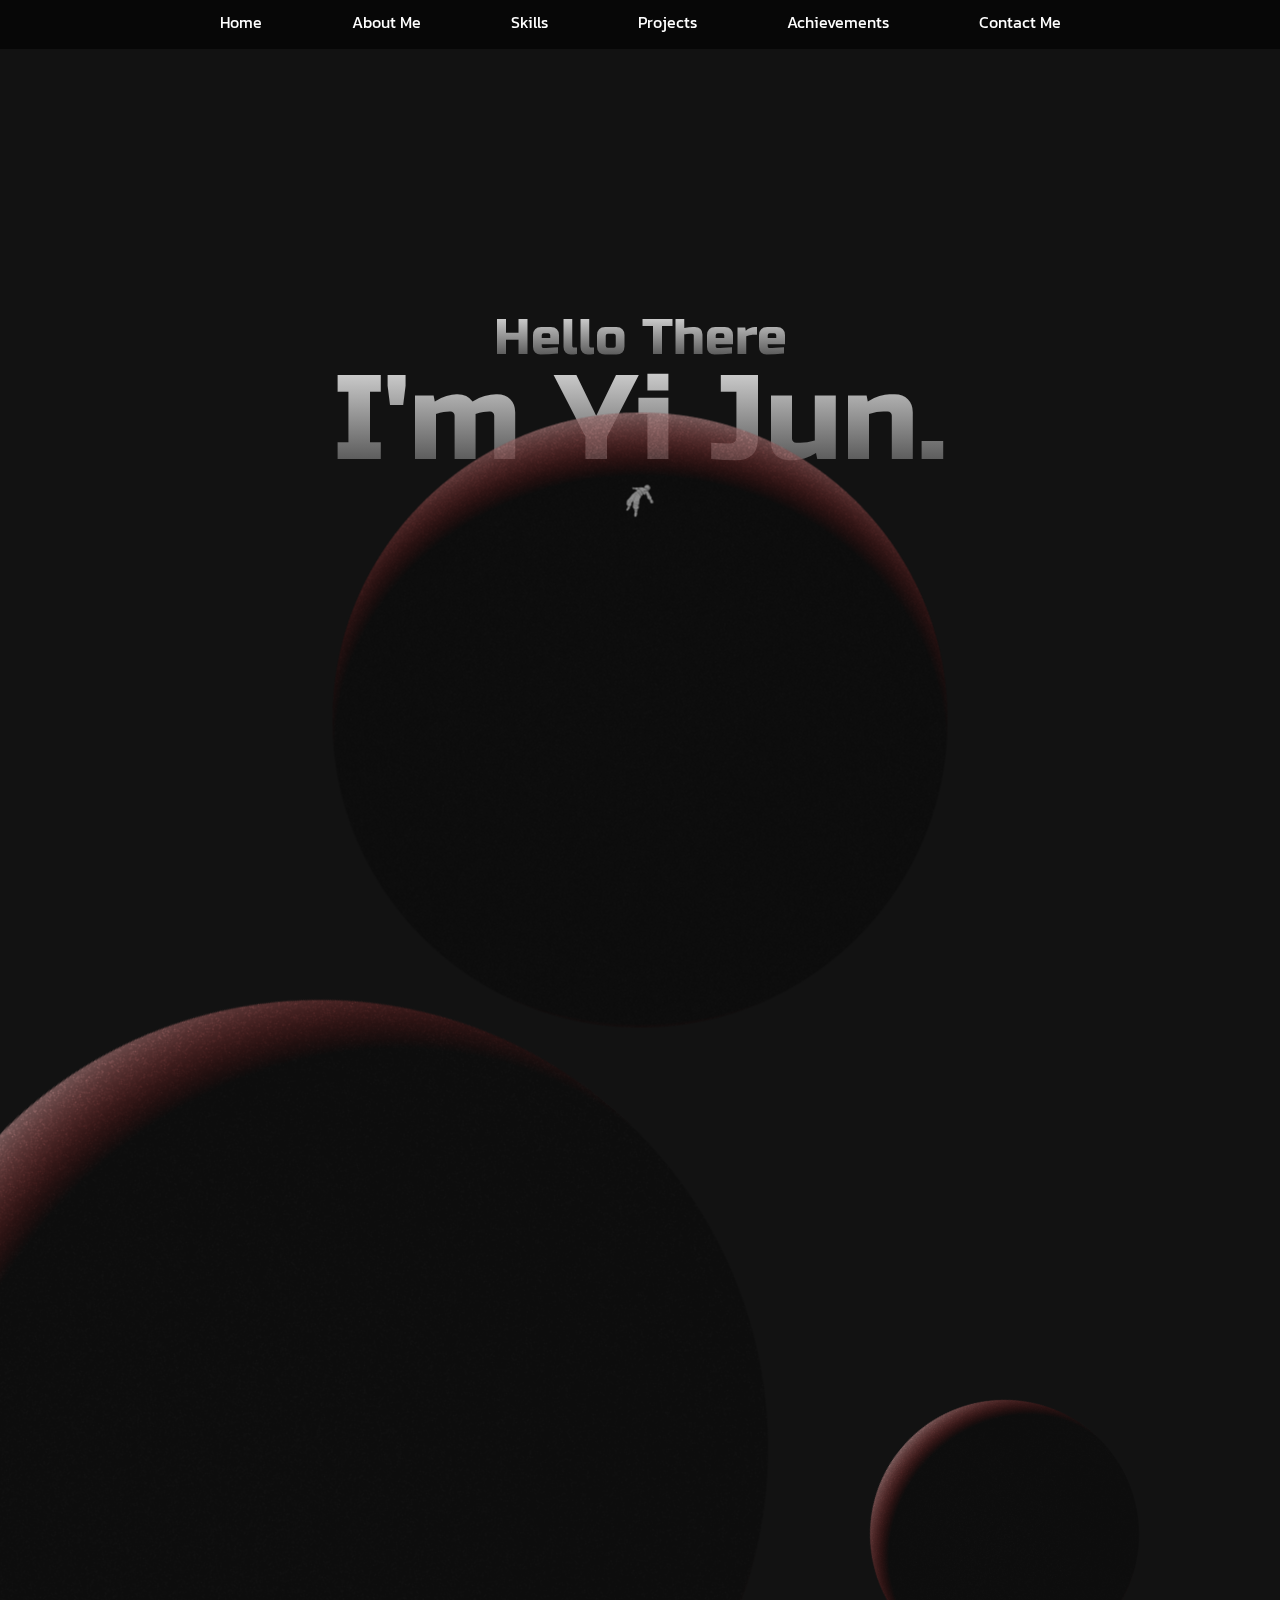
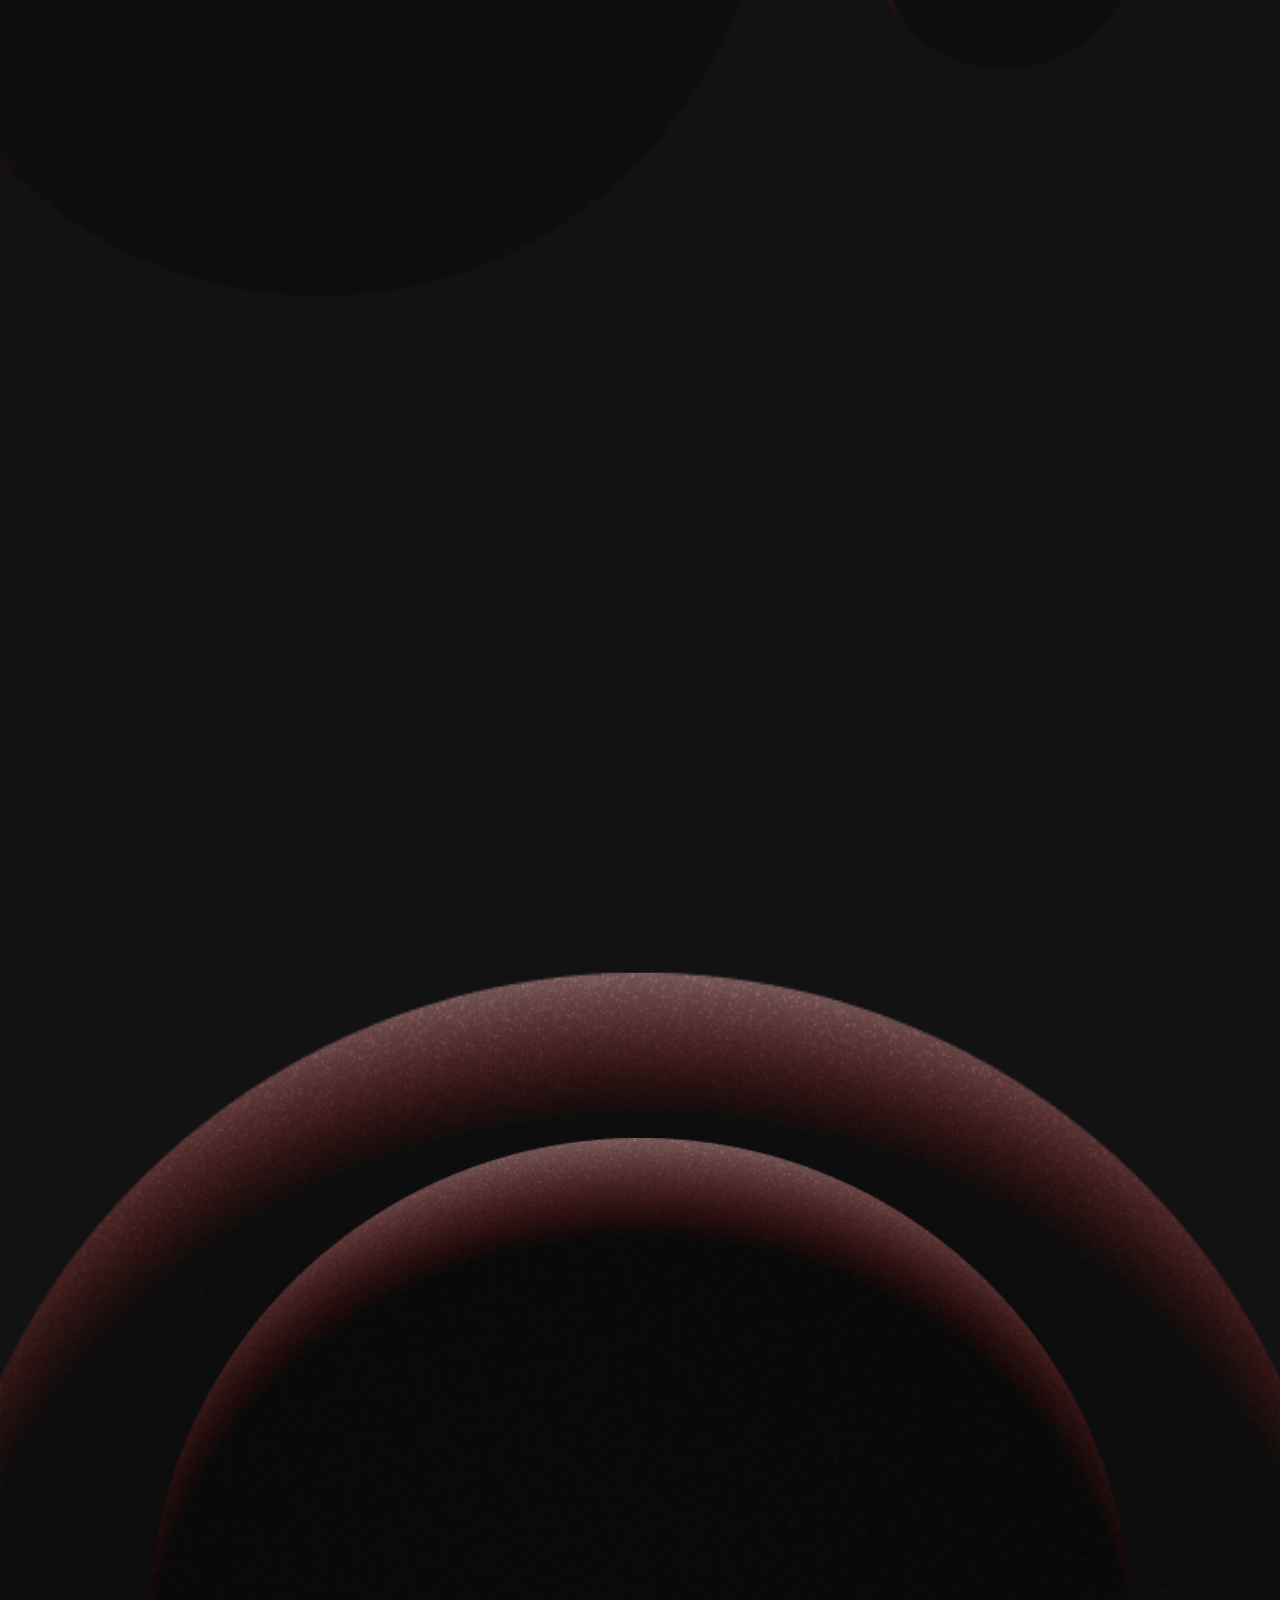
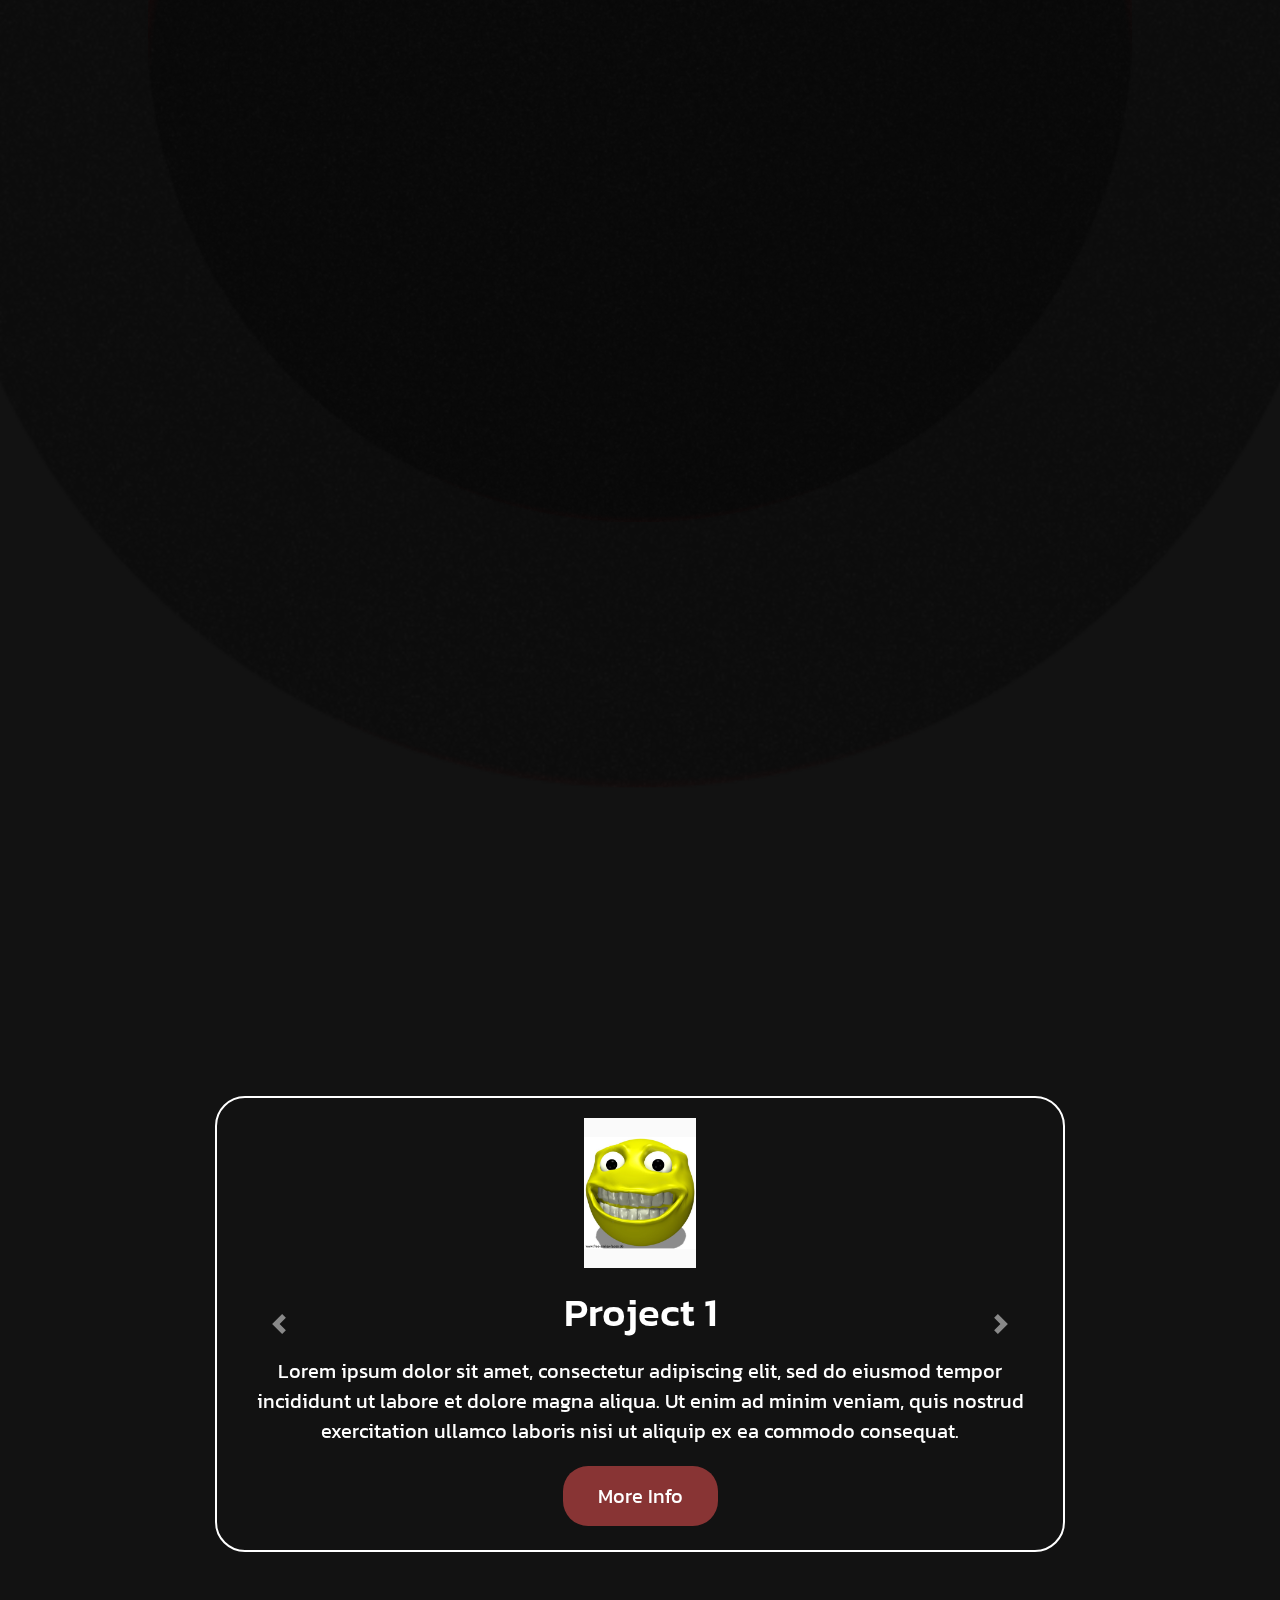
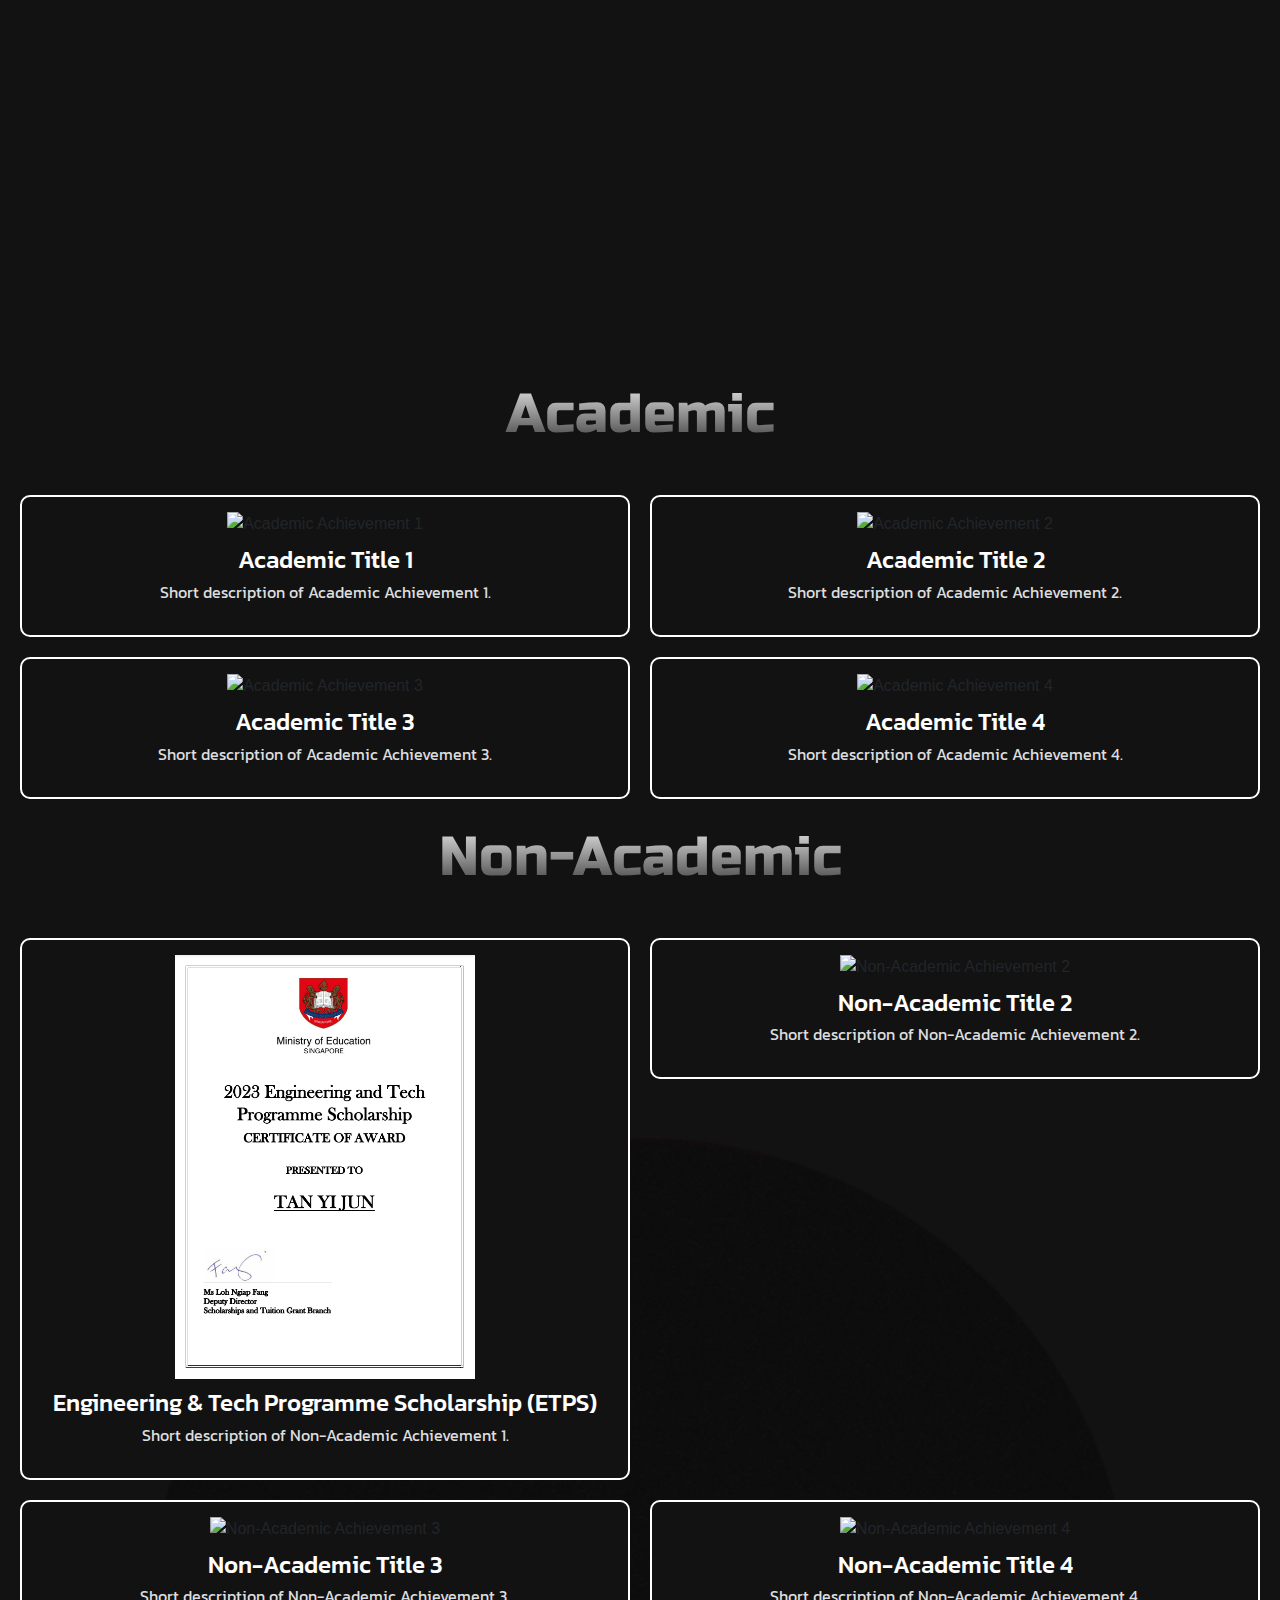
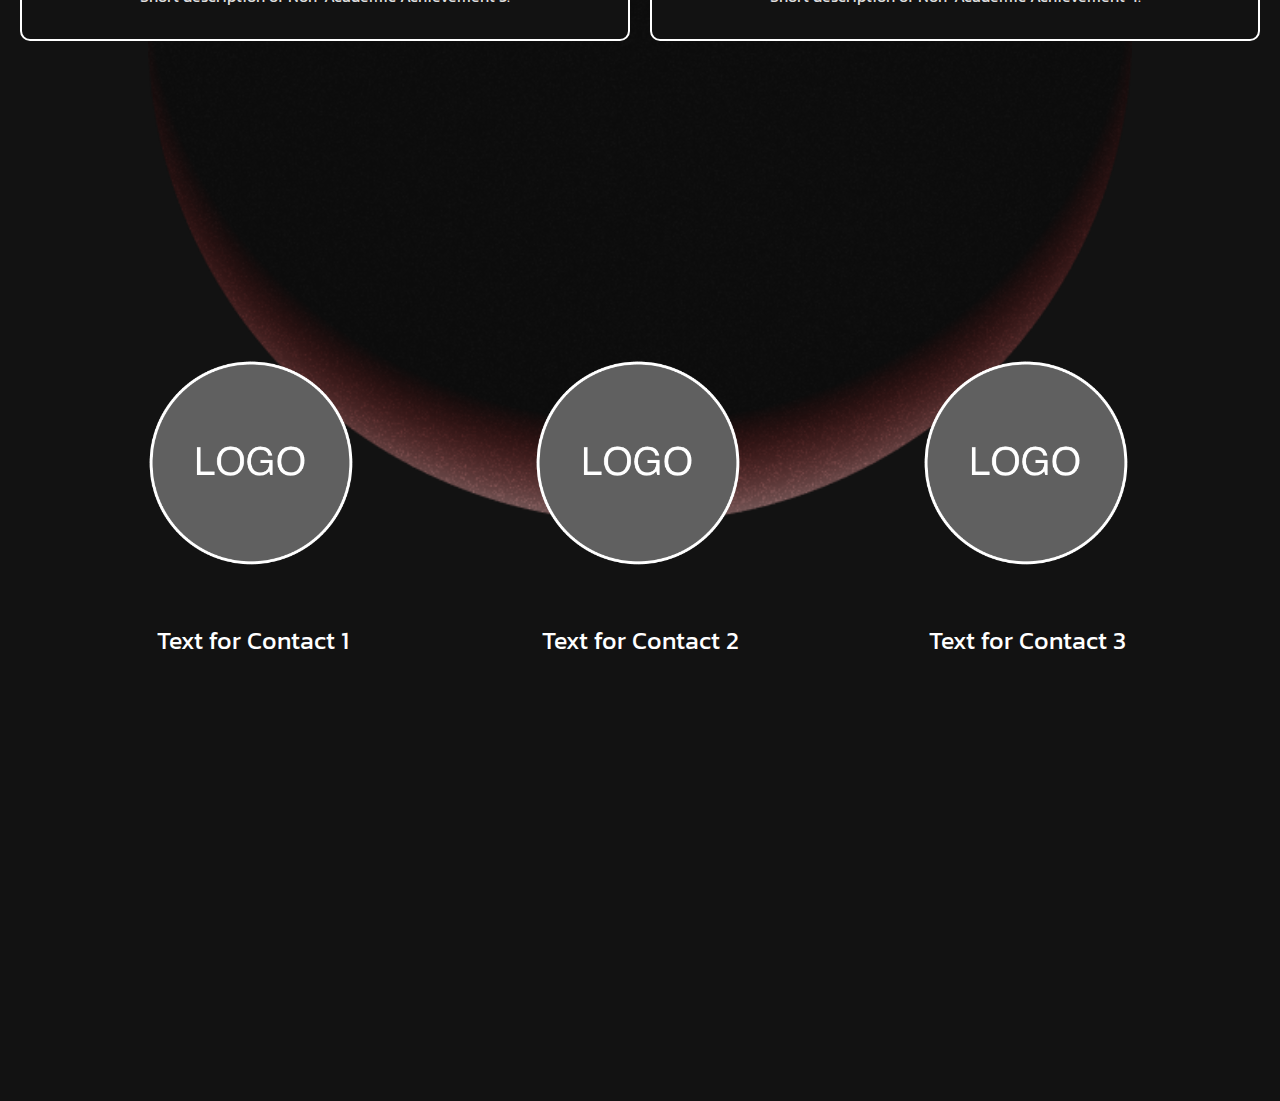
==== index.html @ e7415a91 "updated info" ====
<!DOCTYPE html>
<html lang="en">

<head>
    <meta charset="UTF-8">
    <meta http-equiv="X-UA-Compatible" content="IE=edge">
    <meta name="viewport" content="width=device-width, initial-scale=1.0">
    <title>Yi Jun's Website</title>
    <link rel="preconnect" href="https://fonts.googleapis.com">
    <link rel="preconnect" href="https://fonts.gstatic.com" crossorigin>
    <link href="https://fonts.googleapis.com/css2?family=Kanit:wght@300&family=Russo+One&display=swap" rel="stylesheet">
    <link rel="stylesheet" type="text/css" href="styles.css">
    <link rel="stylesheet" href="https://maxcdn.bootstrapcdn.com/bootstrap/4.5.2/css/bootstrap.min.css">
</head>

<body>
    <!-- Navigation Menu -->
    <nav id="navbar">
        <ul>
            <li><a href="#intro">Home</a></li>
            <li><a href="#about-me">About Me</a></li>
            <li><a href="#skills">Skills</a></li>
            <li><a href="#projects">Projects</a></li>
            <li><a href="#achievements">Achievements</a></li>
            <li><a href="#contact-me">Contact Me</a></li>
        </ul>
    </nav>

    <!-- Intro Section -->
    <section class="intro-section" id="intro">
        <h2 id="hello-there" class="scramble" data-text="Hello There">Hello There</h2>
        <h2 id="im-yi-jun" class="scramble" data-text="I'm Yi Jun.">I'm Yi Jun.</h2>
        <div id="main-image">
            <img src="assets/planet-red.png" alt="Planet Image">
        </div>
        <div id="astronaut-main">
            <img src="assets/astronaut-illustration.png">
        </div>
    </section>

    <div class="spacer"></div>

    <!-- About Me Section -->
    <section id="about-me">
        <h1 class="section-heading">About Me</h1>
        <p class="section-body">
            My journey into the fascinating world of STEM was carved from a path of diverse learning experiences.<br><br>
            
            It all intensified during my two-week internship at the Science Centre in 2022. Engaging in research on piezoelectric materials, I was immersed in a rich blend of learning, sparking a deeper interest in Physics.<br><br>
            
            Serving as the Observatory Director for the Astronomy Club in 2021 to 2022 was a springboard that pushed me to explore further, leading me into the mesmerizing universe of Astronomy.<br><br>
            
            In 2023, the MOE Engineering and Tech Programme Scholarship (ETPS) marked a significant milestone. It was a catalyst, steering me further into my journey of discovery in programming and engineering.
            </p> 
        <div id="planet1">
            <img src="assets/planet-red.png">
        </div>
        <div id="planet2">
            <img src="assets/planet-red.png">
        </div>
        <h2 class="section-heading educational-1">Educational Background</h2>
        <p class="section-body educational-2">River Valley High School (2023-2024) - GCE A Levels <br>
            Anglo-Chinese School (Independent) (2021-2022) - GCE O Levels <br>
            Jurong Secondary School (2019-2020) <br>
            Nanyang Primary School (2013-2018) - PSLE <br>
            </p> 
        <h2 class="section-heading educational-3">Subjects (GCE A Levels)</h2>
        <p class="section-body educational-4">
            H3 Physics <br>
            H2 Physics <br>
            H2 Computing <br>
            H2 Mathematics <br>
            H1 Economics <br>
            H1 General Paper <br>
            H1 Project Work <br>
            H1 Chinese <br>
            </p> 
    </section>

    <!-- Skills Section -->
    <section id="skills">
        <h1 class="section-heading">Skills</h1>

        <div id="planet3">
            <img src="assets/planet-red.png">
        </div>
        <div id="planet4">
            <img src="assets/planet-red.png">
        </div>

        <div class="skills-grid">
            <div class="skill-item python">
                <div class="img-container">
                    <img src="icons/pythonlogo.png">
                </div>
                <p class="skill-text">Python</p>
            </div>
            <div class="skill-item c++">
                <div class="img-container">
                    <img src="icons/cpplogo.png">
                </div>
                <p class="skill-text">C++</p>
            </div>
            <div class="skill-item blender">
                <div class="img-container">
                    <img src="icons/blenderlogo.png">
                </div>
                <p class="skill-text">Blender (Modelling and 3D Animation)</p>
            </div>
            <div class="skill-item html">
                <div class="img-container">
                    <img src="icons/htmllogo.png">
                </div>
                <p class="skill-text">HTML</p>
            </div>
            <div class="skill-item css">
                <div class="img-container">
                    <img src="icons/csslogo.png">
                </div>
                <p class="skill-text">CSS</p>
            </div>
            <div class="skill-item javascript">
                <div class="img-container">
                    <img src="icons/javascriptlogo.png">
                </div>
                <p class="skill-text">Javascript</p>
            </div>
        </div>
    </section>

    <!-- Projects Section -->
    <section id="projects">
        <h1 class="section-heading main-heading">Projects</h1>

        <div id="projectCarousel" class="carousel slide" data-ride="carousel">
            <div class="carousel-inner">
                <!-- Carousel Item 1 -->
                <div class="carousel-item active">
                    <img src="assets/smiley.jpg" alt="Project 1" class="d-block custom-img mx-auto">
                    <h2 class="custom-subheading">Project 1</h2>
                    <p class="custom-subtext">Lorem ipsum dolor sit amet, consectetur adipiscing elit, sed do eiusmod tempor incididunt ut labore et dolore magna aliqua. Ut enim ad minim veniam, quis nostrud exercitation ullamco laboris nisi ut aliquip ex ea commodo consequat.</p>
                    <!-- Adding a button for Project 1 -->
                    <a href="project1.html" class="btn btn-custom" role="button">More Info</a>
                </div>

                <!-- Carousel Item 2 -->
                <div class="carousel-item">
                    <img src="assets/smiley.jpg" alt="Project 2" class="d-block custom-img mx-auto">
                    <h2 class="custom-subheading">Project 2</h2>
                    <p class="custom-subtext">Lorem ipsum dolor sit amet, consectetur adipiscing elit, sed do eiusmod tempor incididunt ut labore et dolore magna aliqua. Ut enim ad minim veniam, quis nostrud exercitation ullamco laboris nisi ut aliquip ex ea commodo consequat.</p>
                    <!-- Adding a button for Project 2 -->
                    <a href="project2.html" class="btn btn-custom" role="button">More Info</a>
                </div>
            </div>

            <a class="carousel-control-prev" href="#projectCarousel" role="button" data-slide="prev">
                <span class="carousel-control-prev-icon" aria-hidden="true"></span>
                <span class="sr-only">Previous</span>
            </a>
            <a class="carousel-control-next" href="#projectCarousel" role="button" data-slide="next">
                <span class="carousel-control-next-icon" aria-hidden="true"></span>
                <span class="sr-only">Next</span>
            </a>
        </div>
    </section>


    <!-- Achievements Section -->
<section id="achievements">
    <h1 class="section-heading">Achievements</h1>

    <!-- Academic Achievements -->
    <h2 class="section-subheading">Academic</h2>
    <div class="achievements-grid">
        <!-- Academic Achievement 1 -->
        <div class="achievement-item">
            <img src="path_to_image_1" alt="Academic Achievement 1" class="achievement-img">
            <h3 class="achievement-title">Academic Title 1</h3>
            <p class="achievement-description">Short description of Academic Achievement 1.</p>
        </div>
        <!-- Academic Achievement 2 -->
        <div class="achievement-item">
            <img src="path_to_image_2" alt="Academic Achievement 2" class="achievement-img">
            <h3 class="achievement-title">Academic Title 2</h3>
            <p class="achievement-description">Short description of Academic Achievement 2.</p>
        </div>
        <!-- Academic Achievement 3 -->
        <div class="achievement-item">
            <img src="path_to_image_3" alt="Academic Achievement 3" class="achievement-img">
            <h3 class="achievement-title">Academic Title 3</h3>
            <p class="achievement-description">Short description of Academic Achievement 3.</p>
        </div>
        <!-- Academic Achievement 4 -->
        <div class="achievement-item">
            <img src="path_to_image_4" alt="Academic Achievement 4" class="achievement-img">
            <h3 class="achievement-title">Academic Title 4</h3>
            <p class="achievement-description">Short description of Academic Achievement 4.</p>
        </div>
    </div>

    <!-- Non-Academic Achievements -->
    <h2 class="section-subheading">Non-Academic</h2>
    <div class="achievements-grid">
        <!-- Non-Academic Achievement 1 -->
        <div class="achievement-item">
            <img src="assets/ETPS.png" alt="Non-Academic Achievement 1" class="achievement-img">
            <h3 class="achievement-title">Engineering & Tech Programme Scholarship (ETPS)</h3>
            <p class="achievement-description">Short description of Non-Academic Achievement 1.</p>
        </div>
        <!-- Non-Academic Achievement 2 -->
        <div class="achievement-item">
            <img src="path_to_image_6" alt="Non-Academic Achievement 2" class="achievement-img">
            <h3 class="achievement-title">Non-Academic Title 2</h3>
            <p class="achievement-description">Short description of Non-Academic Achievement 2.</p>
        </div>
        <!-- Non-Academic Achievement 3 -->
        <div class="achievement-item">
            <img src="path_to_image_7" alt="Non-Academic Achievement 3" class="achievement-img">
            <h3 class="achievement-title">Non-Academic Title 3</h3>
            <p class="achievement-description">Short description of Non-Academic Achievement 3.</p>
        </div>
        <!-- Non-Academic Achievement 4 -->
        <div class="achievement-item">
            <img src="path_to_image_8" alt="Non-Academic Achievement 4" class="achievement-img">
            <h3 class="achievement-title">Non-Academic Title 4</h3>
            <p class="achievement-description">Short description of Non-Academic Achievement 4.</p>
        </div>
    </div>
</section>

    <!-- Contact Me Section -->
    <section id="contact-me">
        <h1 class="section-heading">Contact Me</h1>
        <div class="contact-grid">
            <!-- Contact Item 1 -->
            <div class="contact-item">
                <img src="assets\logoplaceholder.png" alt="Contact Logo 1" class="contact-logo">
                <p class="contact-text">Text for Contact 1</p>
            </div>
            <!-- Contact Item 2 -->
            <div class="contact-item">
                <img src="assets\logoplaceholder.png" alt="Contact Logo 2" class="contact-logo">
                <p class="contact-text">Text for Contact 2</p>
            </div>
            <!-- Contact Item 3 -->
            <div class="contact-item">
                <img src="assets\logoplaceholder.png" alt="Contact Logo 3" class="contact-logo">
                <p class="contact-text">Text for Contact 3</p>
            </div>
        </div>
        <div id="planet5">
            <img src="assets/planet-red.png">
        </div>
        <div class="bottom-spacer"></div>
    </section>
    
    <script src="https://code.jquery.com/jquery-3.5.1.slim.min.js"></script>
    <script src="https://cdn.jsdelivr.net/npm/@popperjs/core@2.0.7/dist/umd/popper.min.js"></script>
    <script src="https://maxcdn.bootstrapcdn.com/bootstrap/4.5.2/js/bootstrap.min.js"></script>
    <script src="script.js"></script>
</body>

</html>
---- styles.css ----
html {
    scroll-behavior: smooth;
}

.visible {
    opacity: 1 !important;
    transition: opacity 0.8s ease-in-out;
}

img, div, section {
    max-width: 100%;
    box-sizing: border-box;
}

.dud {
    color: transparent;
}

#hello-there,
#im-yi-jun,
.section-heading,
.section-body,
.skill-item,
.skill-text {
    opacity: 0;
    transition: opacity 0.8s ease-in-out;
}

body, html {
    height: 100%;
    margin: 0;
    background-color: #121212;
    font-family: 'Russo One', sans-serif;
}

.intro-section {
    position: relative;
    height: 100vh;
    display: flex;
    flex-direction: column;
    justify-content: center;
    align-items: center;
}

body .intro-section {
    background-color: #121212;
}

#navbar {
    font-family: 'Kanit', sans-serif;
    position: fixed;
    top: 0;
    left: 0;
    width: 100%;
    background-color: rgba(0, 0, 0, 0.6);
    z-index: 1000;
    padding: 10px 0;
}

#navbar ul {
    list-style-type: none;
    padding: 0;
    margin: 0;
    display: flex;
    justify-content: center;
    position: relative;
}

#navbar li {
    margin: 0 45px;
    position: relative;
}

#navbar a {
    color: #FFF;
    text-decoration: none;
    transition: color 0.3s ease;
    padding-bottom: 5px;
    display: inline-block;
}

#navbar a::after {
    content: '';
    position: absolute;
    bottom: 0;
    left: 0;
    width: 100%;
    height: 2px;
    background-color: #E11414;
    transform: scaleX(0);
    transform-origin: center;
    transition: transform 0.2s ease;
}

#navbar a:hover {
    color: #E11414;
}

#navbar a:hover::after {
    transform: scaleX(1.3);
}

#main-image {
    position: absolute;
    top: 820px;
    left: 50%;
    transform: translate(-50%, -50%);
    z-index: 1;
}

#astronaut-main {
    position: absolute;
    top: 600px;
    left: 50%;
    transform: translate(-50%, -50%);
    z-index: 1;
}

img {
    max-width: 100%;
    height: auto;
}

#hello-there {
    margin: 0px auto 0;
    text-align: center;
    font-family: Russo One;
    font-size: 50px;
    background: linear-gradient(0deg, #333 0%, #EBEBEB 100%);
    background-clip: text;
    -webkit-background-clip: text;
    -webkit-text-fill-color: transparent;
    z-index: 1;
}

#im-yi-jun {
    margin: -20px auto 0;
    text-align: center;
    font-family: Russo One;
    font-size: 120px;
    background: linear-gradient(0deg, #333 0%, #EBEBEB 100%);
    background-clip: text;
    -webkit-background-clip: text;
    -webkit-text-fill-color: transparent;
    z-index: 1;
}

.section-heading {
    margin: 20px 0;
    background: linear-gradient(180deg, #292929 0%, #EBEBEB 100%);
    background-clip: text;
    -webkit-background-clip: text;
    -webkit-text-fill-color: transparent;
}

.section-body {
    margin: 20px 0;
    color: white;
    max-width: 800px;
    text-align: center;
}

.spacer {
    height: 380px;
    width: 100%;
    display: block;
}

section {
    min-height: 100vh;
    padding-top: 100px;
    margin-top: -100px;
}



/* About Me */
#about-me .section-heading {
    width: 755px;
    height: 176px;
    flex-shrink: 0;
    margin: 0px auto 0;
    text-align: center;
    font-family: Russo One;
    font-size: 70px;
    background: linear-gradient(180deg, #292929 0%, #292929 0%, #EBEBEB 0.01%, #000 100%, rgba(20, 20, 20, 0.00) 100%, #141414 100%, #333 100%);
    background-clip: text;
    -webkit-background-clip: text;
    -webkit-text-fill-color: transparent;
    z-index: 2;
}

#about-me .section-body {
    width: 855px;
    height: 976px;
    flex-shrink: 0;
    margin: -80px auto 0;
    text-align: center;
    font-family: Kanit;
    font-size: 23px;
    background: linear-gradient(180deg, #b8b8b8 0%, #b8b8b8 0%, #EBEBEB 0.01%, #999999 100%, rgba(20, 20, 20, 0.00) 100%, #aaaaaa 100%, #cccccc 100%);
    background-clip: text;
    -webkit-background-clip: text;
    -webkit-text-fill-color: transparent;
    z-index: 2;
}

#about-me .educational-1 {
    width: 755px;
    height: 176px;
    flex-shrink: 0;
    margin: -250px auto 0;
    text-align: center;
    font-family: Russo One;
    font-size: 40px;
    background: linear-gradient(180deg, #292929 0%, #292929 0%, #EBEBEB 0.01%, #000 100%, rgba(20, 20, 20, 0.00) 100%, #141414 100%, #333 100%);
    background-clip: text;
    -webkit-background-clip: text;
    -webkit-text-fill-color: transparent;
    z-index: 2;
}

#about-me .educational-2 {
    width: 855px;
    height: 450px;
    flex-shrink: 0;
    margin: -90px auto 0;
    text-align: center;
    font-family: Kanit;
    font-size: 25px;
    background: linear-gradient(180deg, #b8b8b8 0%, #b8b8b8 0%, #EBEBEB 0.01%, #999999 100%, rgba(20, 20, 20, 0.00) 100%, #aaaaaa 100%, #cccccc 100%);
    background-clip: text;
    -webkit-background-clip: text;
    -webkit-text-fill-color: transparent;
    z-index: 2;
}

#about-me .educational-3 {
    width: 755px;
    height: 176px;
    flex-shrink: 0;
    margin: -250px auto 0;
    text-align: center;
    font-family: Russo One;
    font-size: 40px;
    background: linear-gradient(180deg, #292929 0%, #292929 0%, #EBEBEB 0.01%, #000 100%, rgba(20, 20, 20, 0.00) 100%, #141414 100%, #333 100%);
    background-clip: text;
    -webkit-background-clip: text;
    -webkit-text-fill-color: transparent;
    z-index: 2;
}

#about-me .educational-4 {
    width: 855px;
    height: 450px;
    flex-shrink: 0;
    margin: -90px auto 0;
    text-align: center;
    font-family: Kanit;
    font-size: 28px;
    background: linear-gradient(180deg, #b8b8b8 0%, #b8b8b8 0%, #EBEBEB 0.01%, #999999 100%, rgba(20, 20, 20, 0.00) 100%, #aaaaaa 100%, #cccccc 100%);
    background-clip: text;
    -webkit-background-clip: text;
    -webkit-text-fill-color: transparent;
    z-index: 2;
}


#planet1 {
    position: absolute;
    top: 1000px;
    left: -10%;
    width: 100%;
    height: 100%;
    z-index: -1;
}

#planet1 img {
    width: 70%;
    height: auto;
    transform: rotate(-50deg);
}

#planet2 {
    position: absolute;
    top: 1400px;
    left: 68%;
    width: 30%;
    height: 30%;
    z-index: -1;
}

#planet2 img {
    width: 70%;
    height: auto;
    transform: rotate(-50deg);
}

/* Skills */
#skills .section-heading {
    width: 755px;
    height: 176px;
    flex-shrink: 0;
    margin: 0px auto 0;
    text-align: center;
    font-family: Russo One;
    font-size: 70px;
    background: linear-gradient(180deg, #292929 0%, #292929 0%, #EBEBEB 0.01%, #000 100%, rgba(20, 20, 20, 0.00) 100%, #141414 100%, #333 100%);
    background-clip: text;
    -webkit-background-clip: text;
    -webkit-text-fill-color: transparent;
    z-index: 2;
}

#skills .section-body {
    width: 755px;
    height: 176px;
    flex-shrink: 0;
    margin: 20px auto 0;
    text-align: center;
    font-family: Kanit;
    font-size: 23px;
    background: linear-gradient(180deg, #b8b8b8 0%, #b8b8b8 0%, #EBEBEB 0.01%, #999999 100%, rgba(20, 20, 20, 0.00) 100%, #aaaaaa 100%, #cccccc 100%);
    background-clip: text;
    -webkit-background-clip: text;
    -webkit-text-fill-color: transparent;
    z-index: 2;
}

.skills-grid {
    display: flex;
    flex-wrap: wrap;
    justify-content: center;
    gap: 50px; 
    max-width: 1200px;
    margin: 0 auto;
    padding: 120px 0;
    row-gap: 120px;
}

.skill-item {
    flex-basis: calc(50% - 40px); 
    text-align: center;
    display: flex;
    flex-direction: column;
    align-items: center;
}

.img-container {
    display: inline-block;
}

.img-container img {
    width: 160px;
    height: auto;
}

.skill-text {
    font-family: Kanit;
    font-size: 35px;
    color: #fff;
    background: linear-gradient(180deg, #b8b8b8 0%, #EBEBEB 100%);
    background-clip: text;
    -webkit-background-clip: text;
    -webkit-text-fill-color: transparent;
    margin: 0;
}


#planet3 {
    position: absolute;
    top: 3280px;
    left: 50%;
    transform: translate(-50%, -50%);
    z-index: -1;
}

#planet3 img {
    width: 100%;
    height: auto;
    transform: scale(2.3) rotate(0deg);
}

#planet4 {
    position: absolute;
    top: 3230px;
    left: 50%;
    transform: translate(-50%, -50%);
    z-index: -1;
}

#planet4 img {
    width: 100%;
    height: auto;
    transform: scale(1.6) rotate(0deg);
}

/* Projects */

.main-heading {
    width: 755px;
    height: 176px;
    margin: 0 auto;
    text-align: center;
    font-family: 'Russo One', sans-serif;
    font-size: 70px;
    background: linear-gradient(180deg, #292929 0%, #292929 0%, #EBEBEB 0.01%, #000 100%, rgba(20, 20, 20, 0.00) 100%, #141414 100%, #333 100%);
    background-clip: text;
    -webkit-background-clip: text;
    color: transparent;
    margin-bottom:-50px;
}

/* Carousel CSS */
#projectCarousel {
    max-width: 850px;
    margin: auto;
    margin-bottom: 100px;
}

.carousel-inner .carousel-item {
    transition: transform 0.65s ease-in-out;
}

/* Image CSS */
.custom-img {
    width: auto;
    max-width: 100%; 
    height: auto;
    max-height: 150px;
}

/* Outline Rectangle CSS */
.carousel-item {
    border: 2px solid #fff;
    border-radius: 30px;
    background: transparent;
    color: white;
    padding: 20px;
    text-align: center;
}

/* Subheading CSS */
.custom-subheading {
    font-family: 'Kanit', sans-serif;
    font-size: 40px;
    color: #fff;
    margin-top: 20px;
    margin-bottom: 20px;
}

.custom-subtext {
    font-family: 'Kanit', sans-serif;
    font-size: 20px;
    color: #fff;
    margin-top: 20px;
}

/* Custom Button */
body .btn-custom {
    background-color: #883434;
    color: white;
    border: none;
    padding: 15px 35px;
    text-align: center;
    text-decoration: none;
    display: inline-block;
    font-size: 20px;
    margin: 4px 2px;
    cursor: pointer;
    border-radius: 25px;
    transition: background-color 0.2s ease, transform 0.3s ease;
    z-index: 10;
    visibility: visible;
    opacity: 1;
    font-family: 'Kanit', sans-serif;
}

body .btn-custom:hover {
    background-color: #682a2a;
    color: white;
    transform: scale(1.1);
}


/* Achievements */
#achievements .section-heading {
    width: 755px;
    height: 176px;
    flex-shrink: 0;
    margin: 0px auto 0;
    text-align: center;
    font-family: Russo One;
    font-size: 70px;
    background: linear-gradient(180deg, #292929 0%, #292929 0%, #EBEBEB 0.01%, #000 100%, rgba(20, 20, 20, 0.00) 100%, #141414 100%, #333 100%);
    background-clip: text;
    -webkit-background-clip: text;
    -webkit-text-fill-color: transparent;
    z-index: 2;
    margin-top: 30px;
}

.section-subheading {
    width: auto;
    margin-top: 5px;
    text-align: center;
    font-family: 'Russo One', sans-serif;
    font-size: 55px;
    color: #EBEBEB;
    background: linear-gradient(180deg, #292929 0%, #292929 0%, #EBEBEB 0.01%, #000 100%, rgba(20, 20, 20, 0.00) 100%, #141414 100%, #333 100%);
    background-clip: text;
    -webkit-background-clip: text;
    -webkit-text-fill-color: transparent;
    padding-bottom: 20px;
}

.achievement-item {
    text-align: center;
    background-color: #121212;
    padding: 15px;
    border-radius: 10px;
    transition: transform 0.3s ease, box-shadow 0.3s ease;
    border: 2px solid #fff;
}

.achievement-item:hover {
    transform: translateY(-10px);
}

.achievement-img {
    width: 200%;
    max-width: 300px;
    height: auto;
    margin-bottom: 10px;
}

.achievement-title {
    font-family: 'Kanit', sans-serif;
    font-size: 24px;
    color: #fff;
    margin-bottom: 5px;
}

.achievement-description {
    font-family: 'Kanit', sans-serif;
    font-size: 16px;
    color: #ddd;
}

#achievements .achievements-grid {
    display: grid;
    grid-template-columns: repeat(2, minmax(300px, 1fr));
    gap: 20px;
    padding: 20px;
    align-items: start;
}

@media (max-width: 768px) {
    #achievements .achievements-grid {
        grid-template-columns: 1fr;
    }
}


/* Contact Me */
#contact-me .section-heading {
    width: 755px;
    height: 176px;
    flex-shrink: 0;
    margin: 50px auto 0;
    text-align: center;
    font-family: Russo One;
    font-size: 70px;
    background: linear-gradient(180deg, #292929 0%, #292929 0%, #EBEBEB 0.01%, #000 100%, rgba(20, 20, 20, 0.00) 100%, #141414 100%, #333 100%);
    background-clip: text;
    -webkit-background-clip: text;
    -webkit-text-fill-color: transparent;
    z-index: 2;
}

#contact-me .contact-grid {
    display: flex;
    justify-content: space-evenly;
    align-items: center;
    padding: 20px;
}

.contact-item {
    text-align: center;
    margin: 5px;
}

.contact-logo {
    width: 300px;
    height: auto;
    margin-bottom: 10px;
}

.contact-text {
    font-family: 'Kanit', sans-serif;
    color: #fff;
    font-size: 25px;
}

@media (max-width: 768px) {
    #contact-me .contact-grid {
        flex-direction: column;
    }
}

#planet5 {
    position: absolute;
    top: 6430px;
    left: 50%;
    transform: translate(-50%, -50%);
    z-index: -1;
}

#planet5 img {
    width: 150%;
    height: auto;
    transform: scale(1.6) rotate(180deg);
}

.bottom-spacer {
    height: 300px;
}
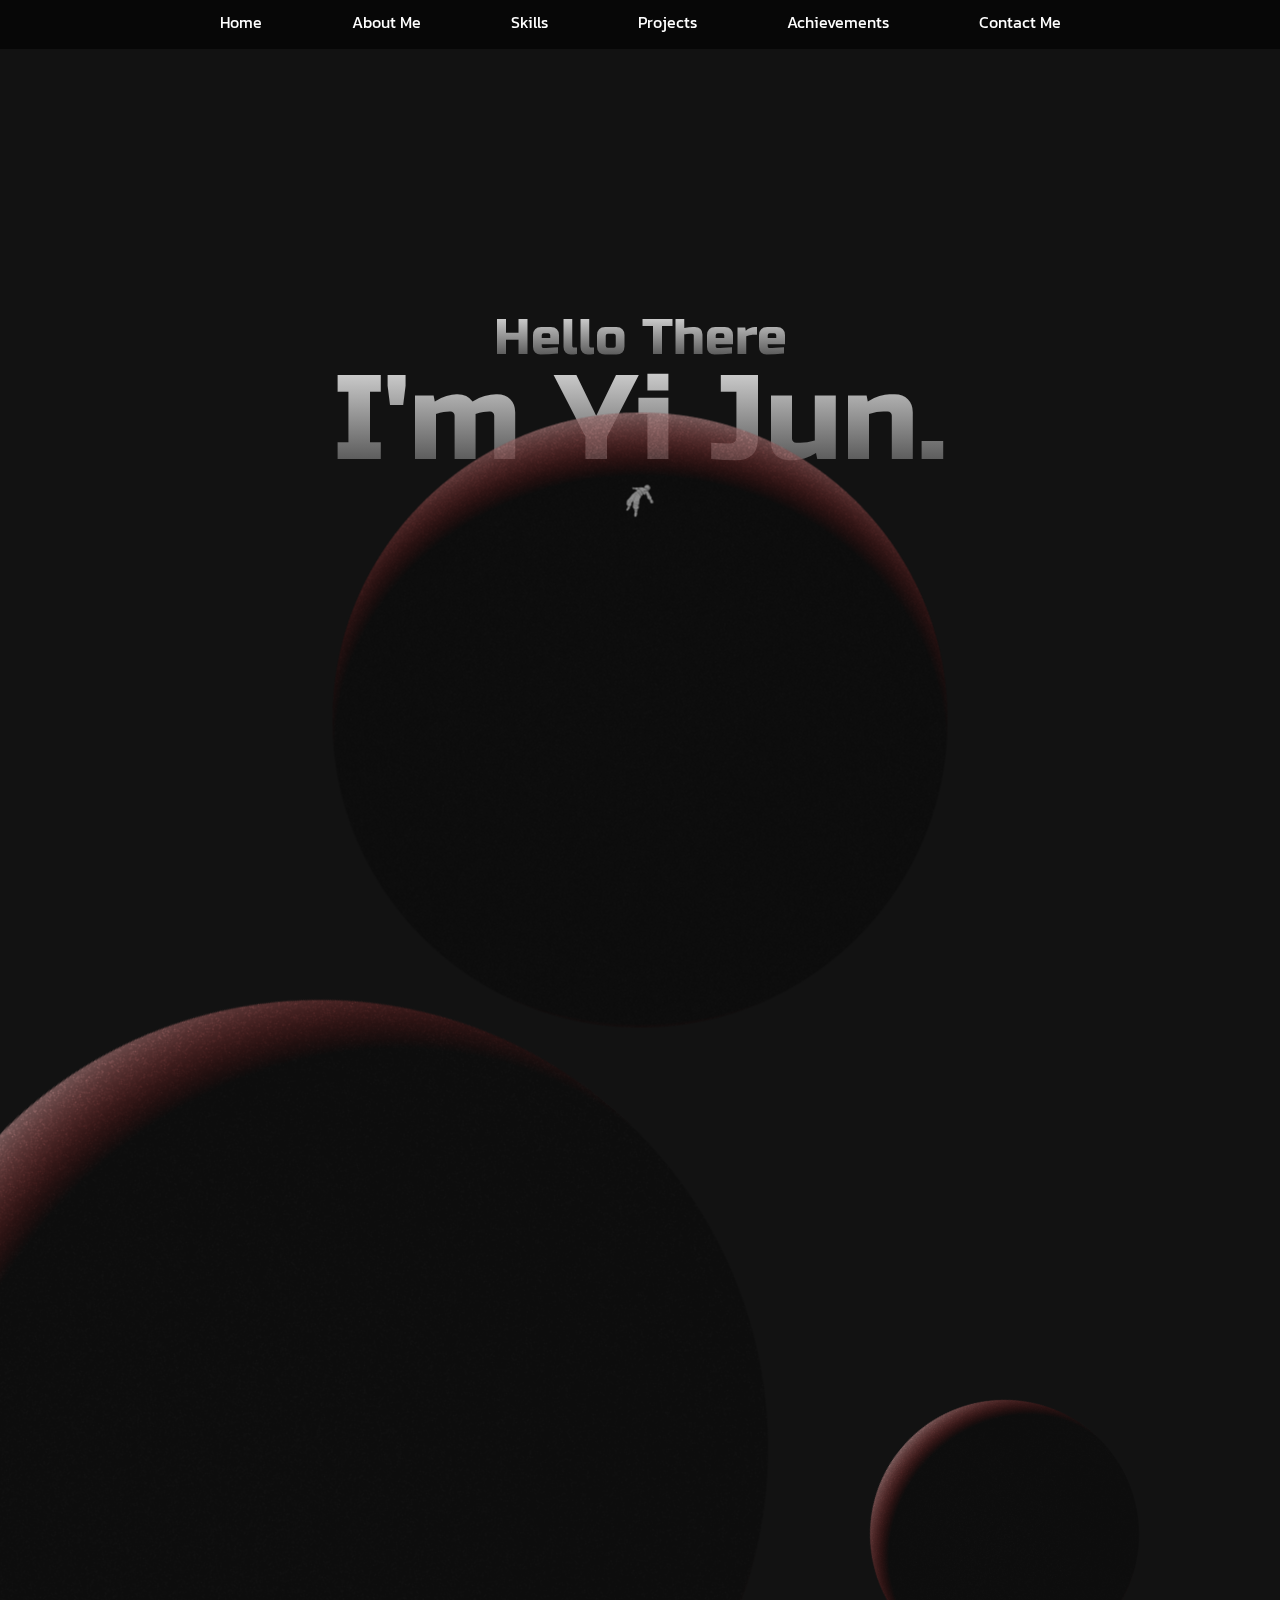
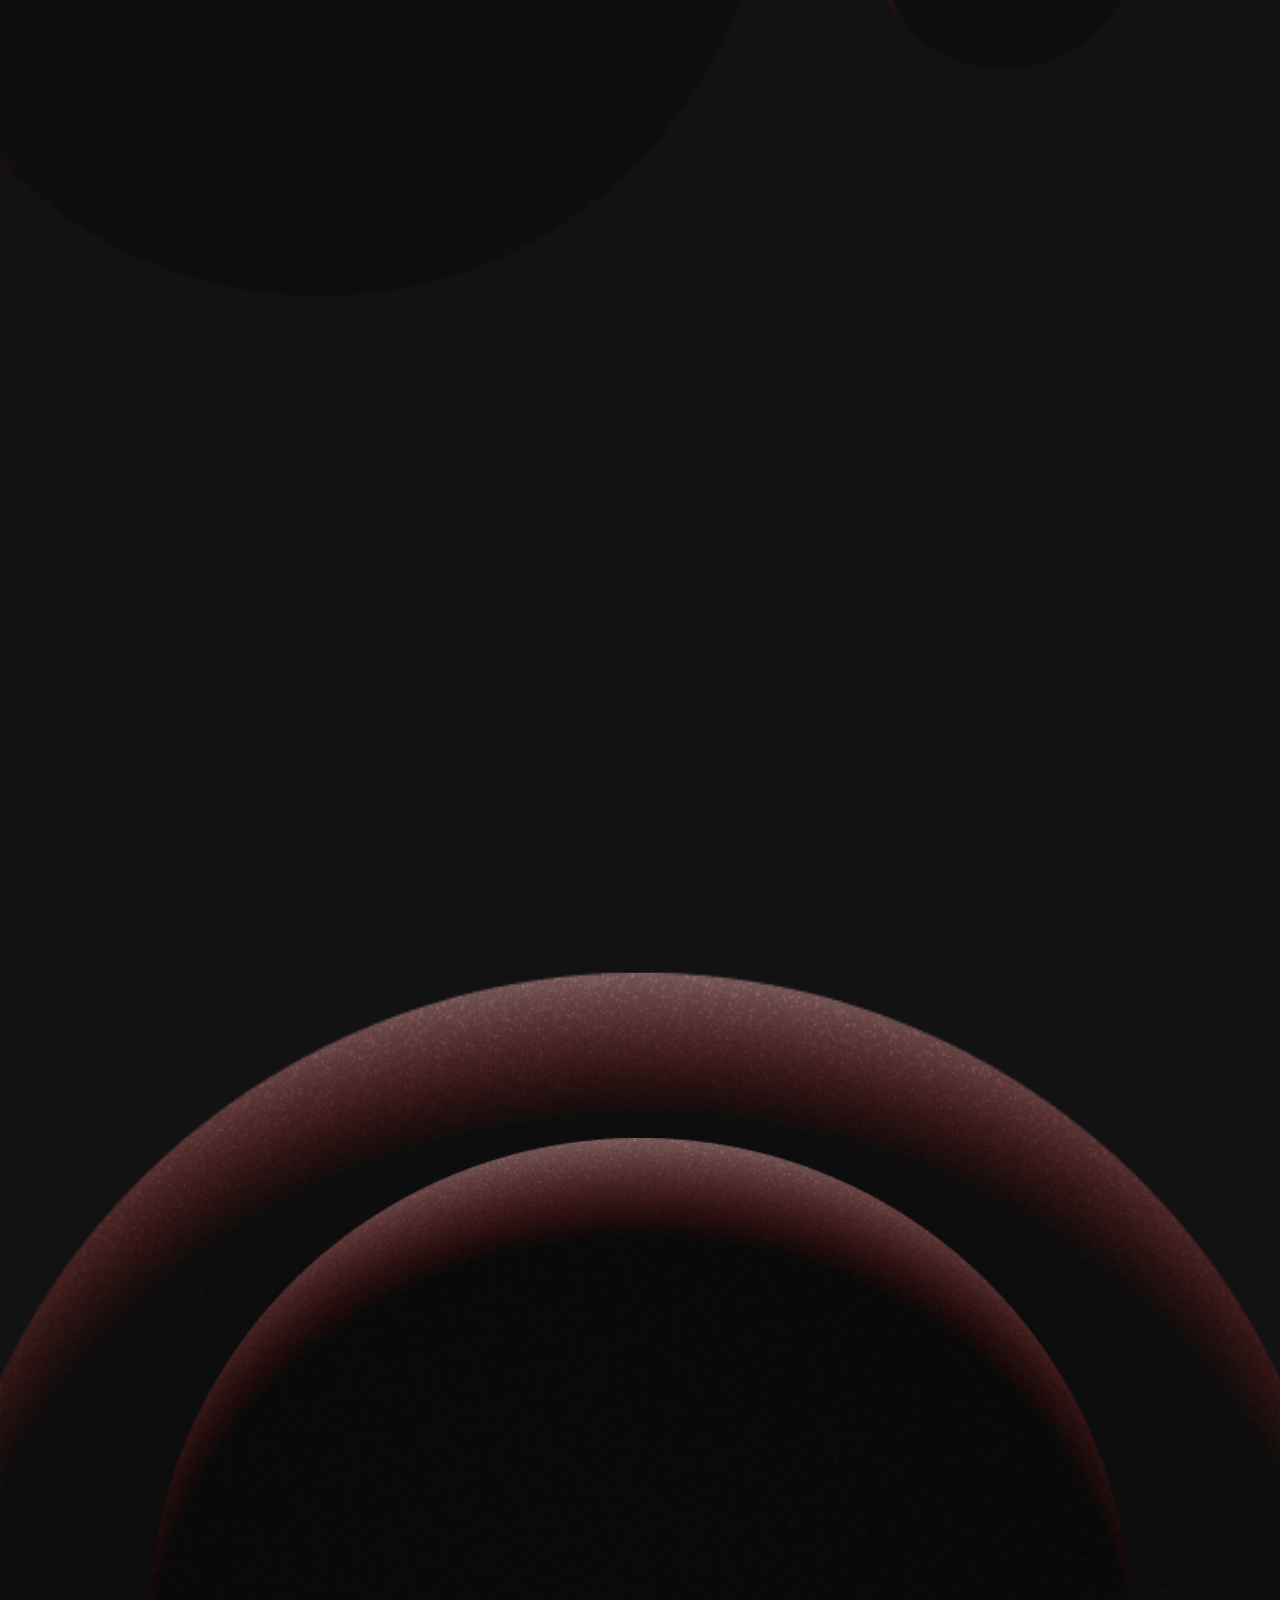
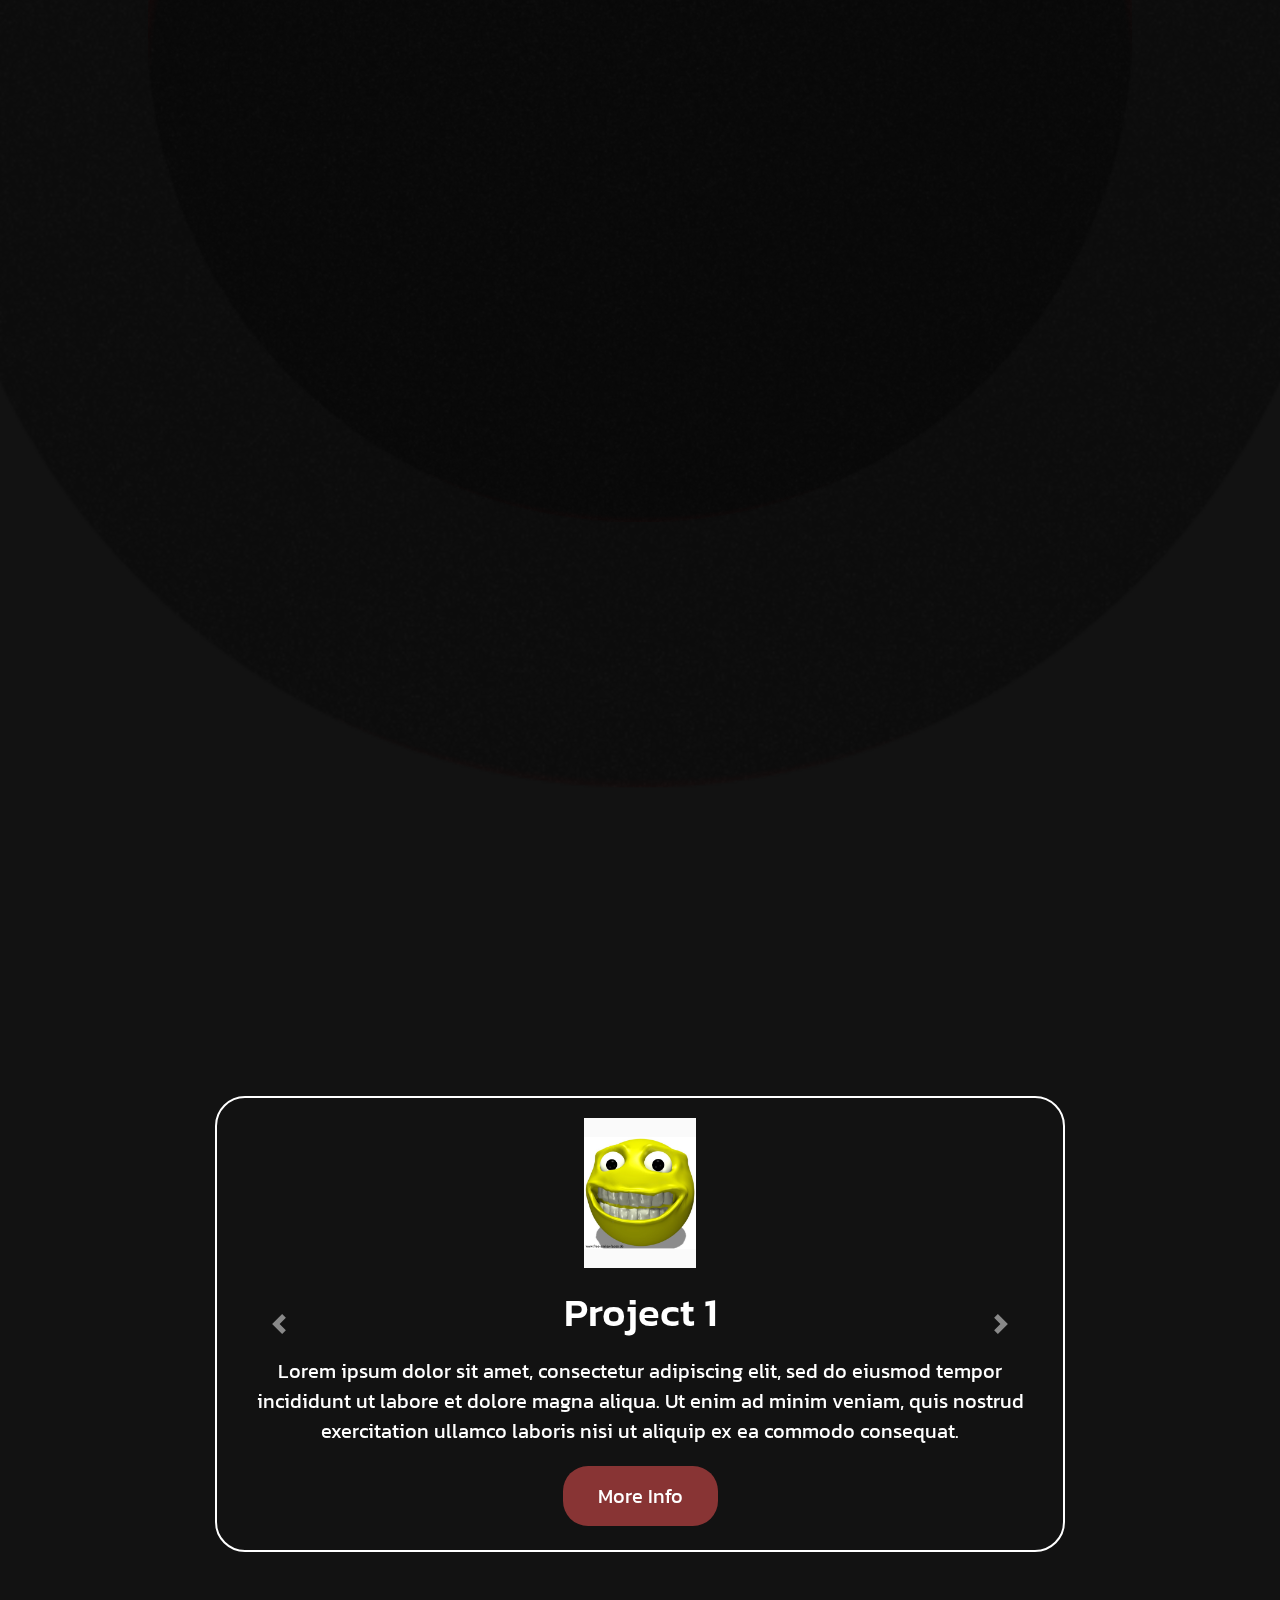
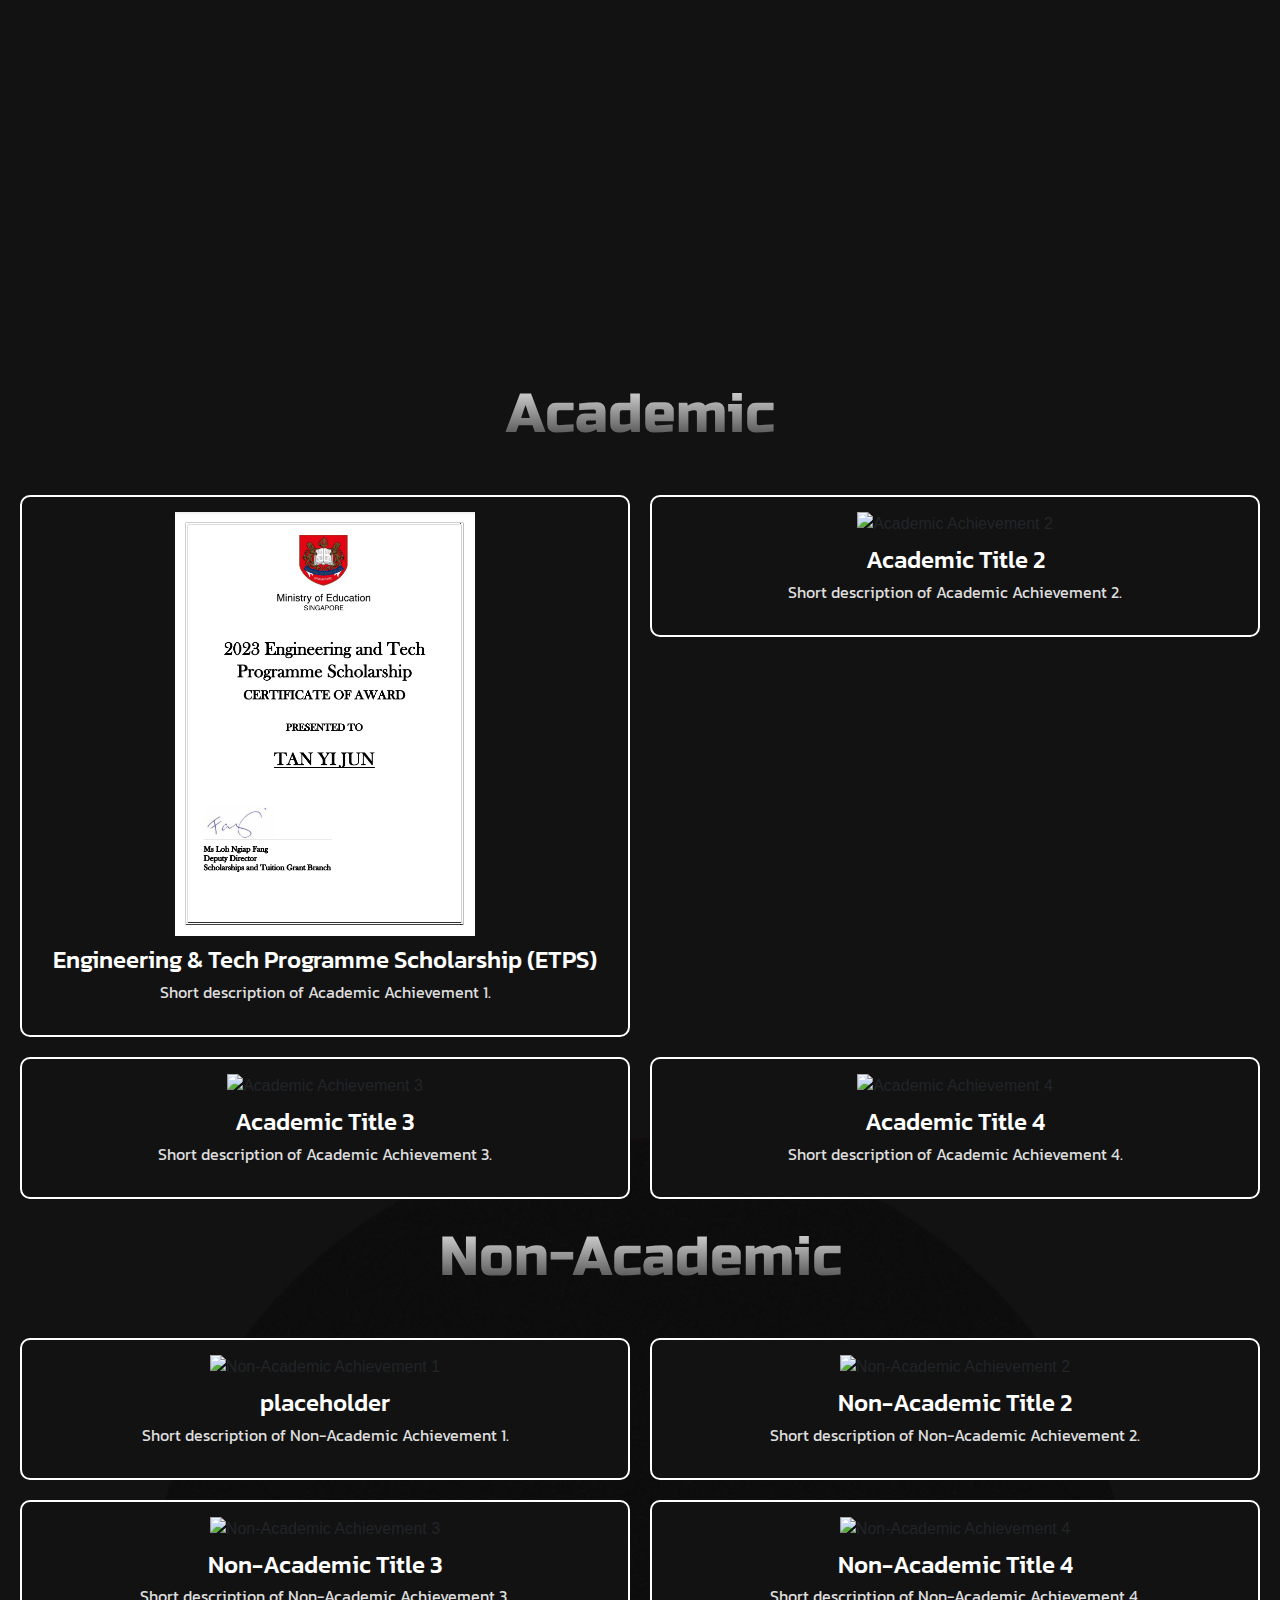
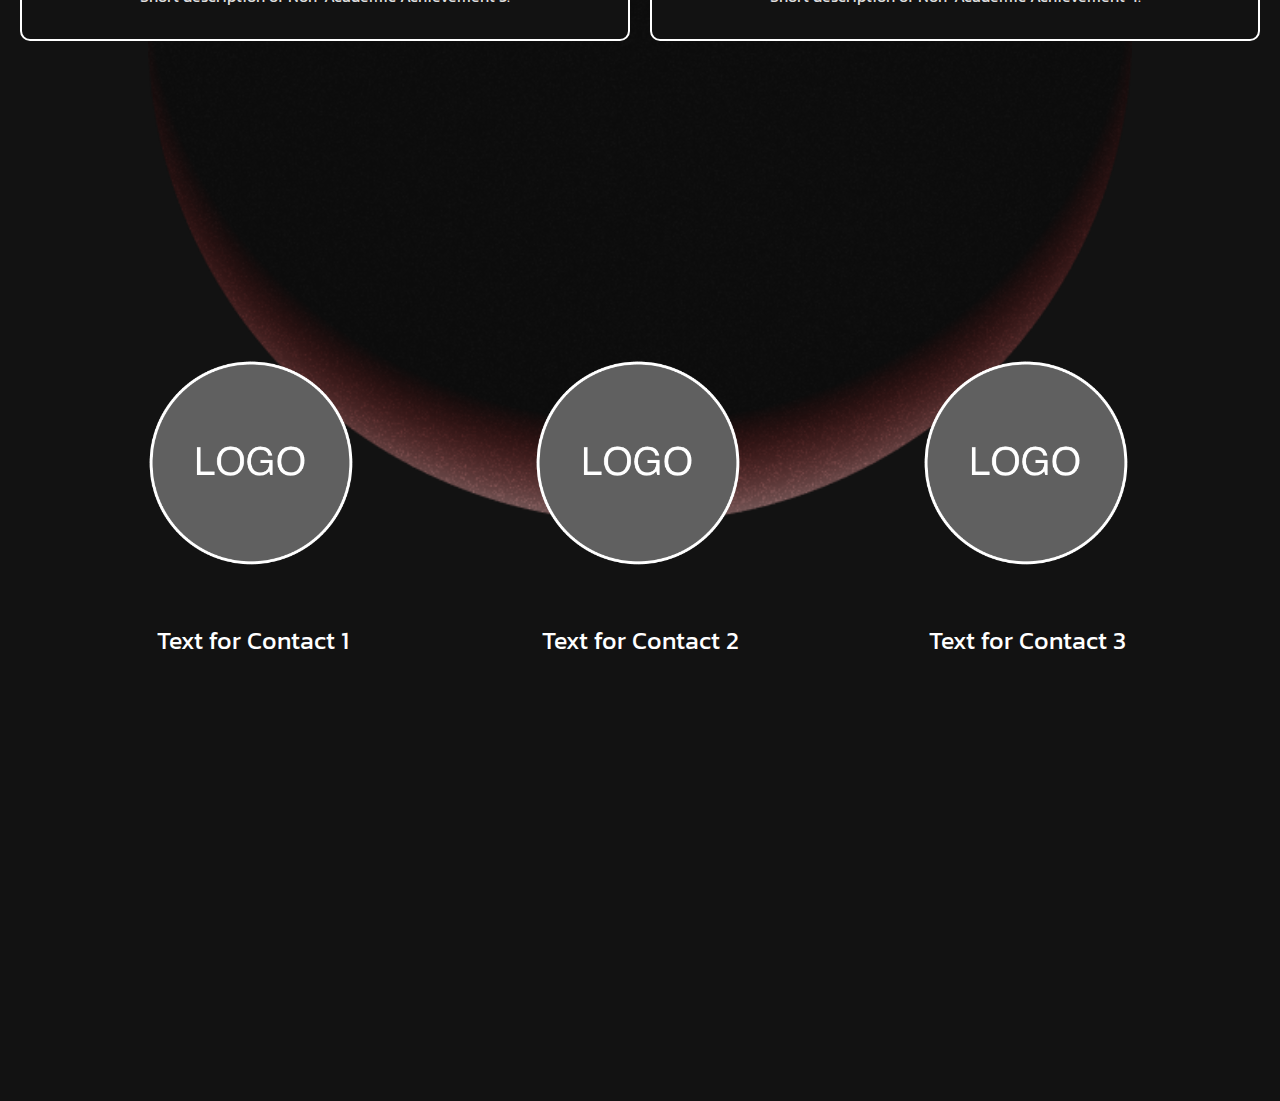
==== commit 108565ac: "changed image location" ====
--- a/index.html
+++ b/index.html
@@ -174,8 +174,8 @@
     <div class="achievements-grid">
         <!-- Academic Achievement 1 -->
         <div class="achievement-item">
-            <img src="path_to_image_1" alt="Academic Achievement 1" class="achievement-img">
-            <h3 class="achievement-title">Academic Title 1</h3>
+            <img src="assets/ETPS.png" alt="ETPS Cert" class="achievement-img">
+            <h3 class="achievement-title">Engineering & Tech Programme Scholarship (ETPS)</h3>
             <p class="achievement-description">Short description of Academic Achievement 1.</p>
         </div>
         <!-- Academic Achievement 2 -->
@@ -203,8 +203,8 @@
     <div class="achievements-grid">
         <!-- Non-Academic Achievement 1 -->
         <div class="achievement-item">
-            <img src="assets/ETPS.png" alt="Non-Academic Achievement 1" class="achievement-img">
-            <h3 class="achievement-title">Engineering & Tech Programme Scholarship (ETPS)</h3>
+            <img src="path_to_image_5" alt="Non-Academic Achievement 1" class="achievement-img">
+            <h3 class="achievement-title">placeholder</h3>
             <p class="achievement-description">Short description of Non-Academic Achievement 1.</p>
         </div>
         <!-- Non-Academic Achievement 2 -->
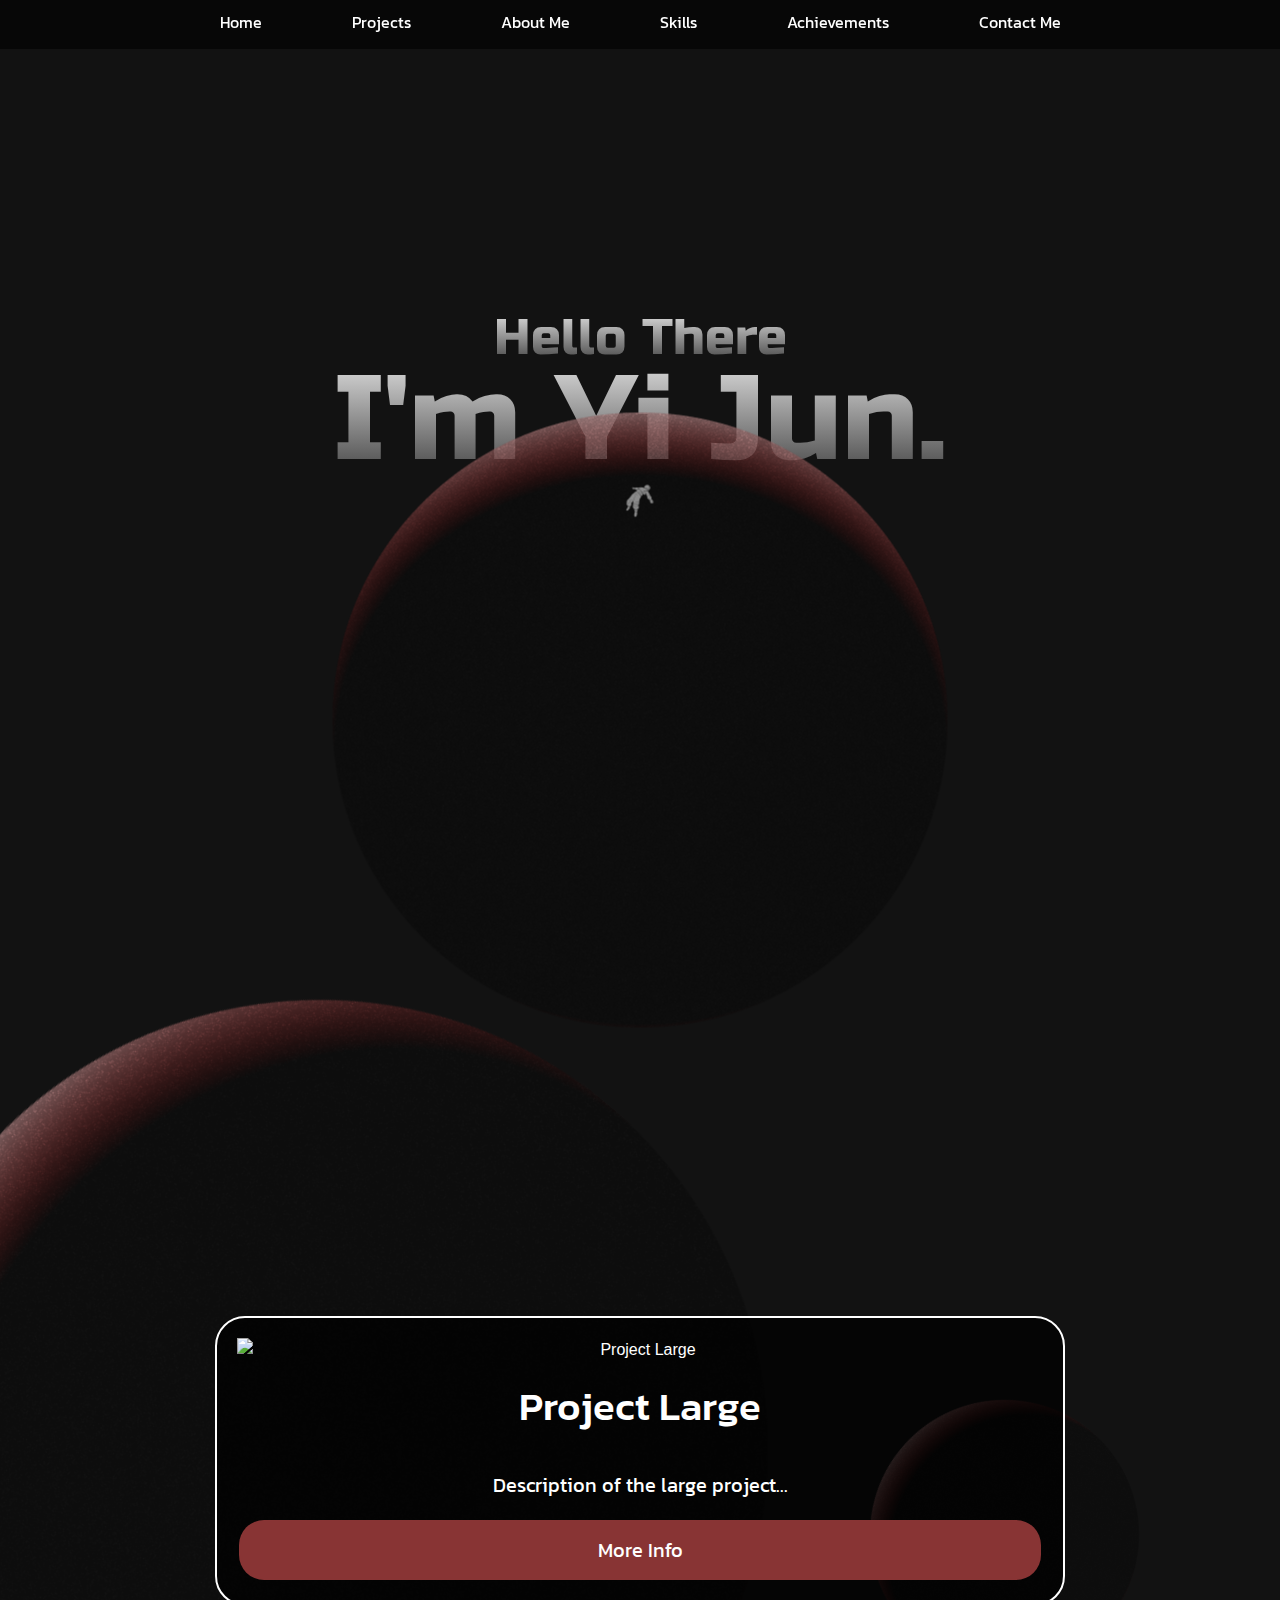
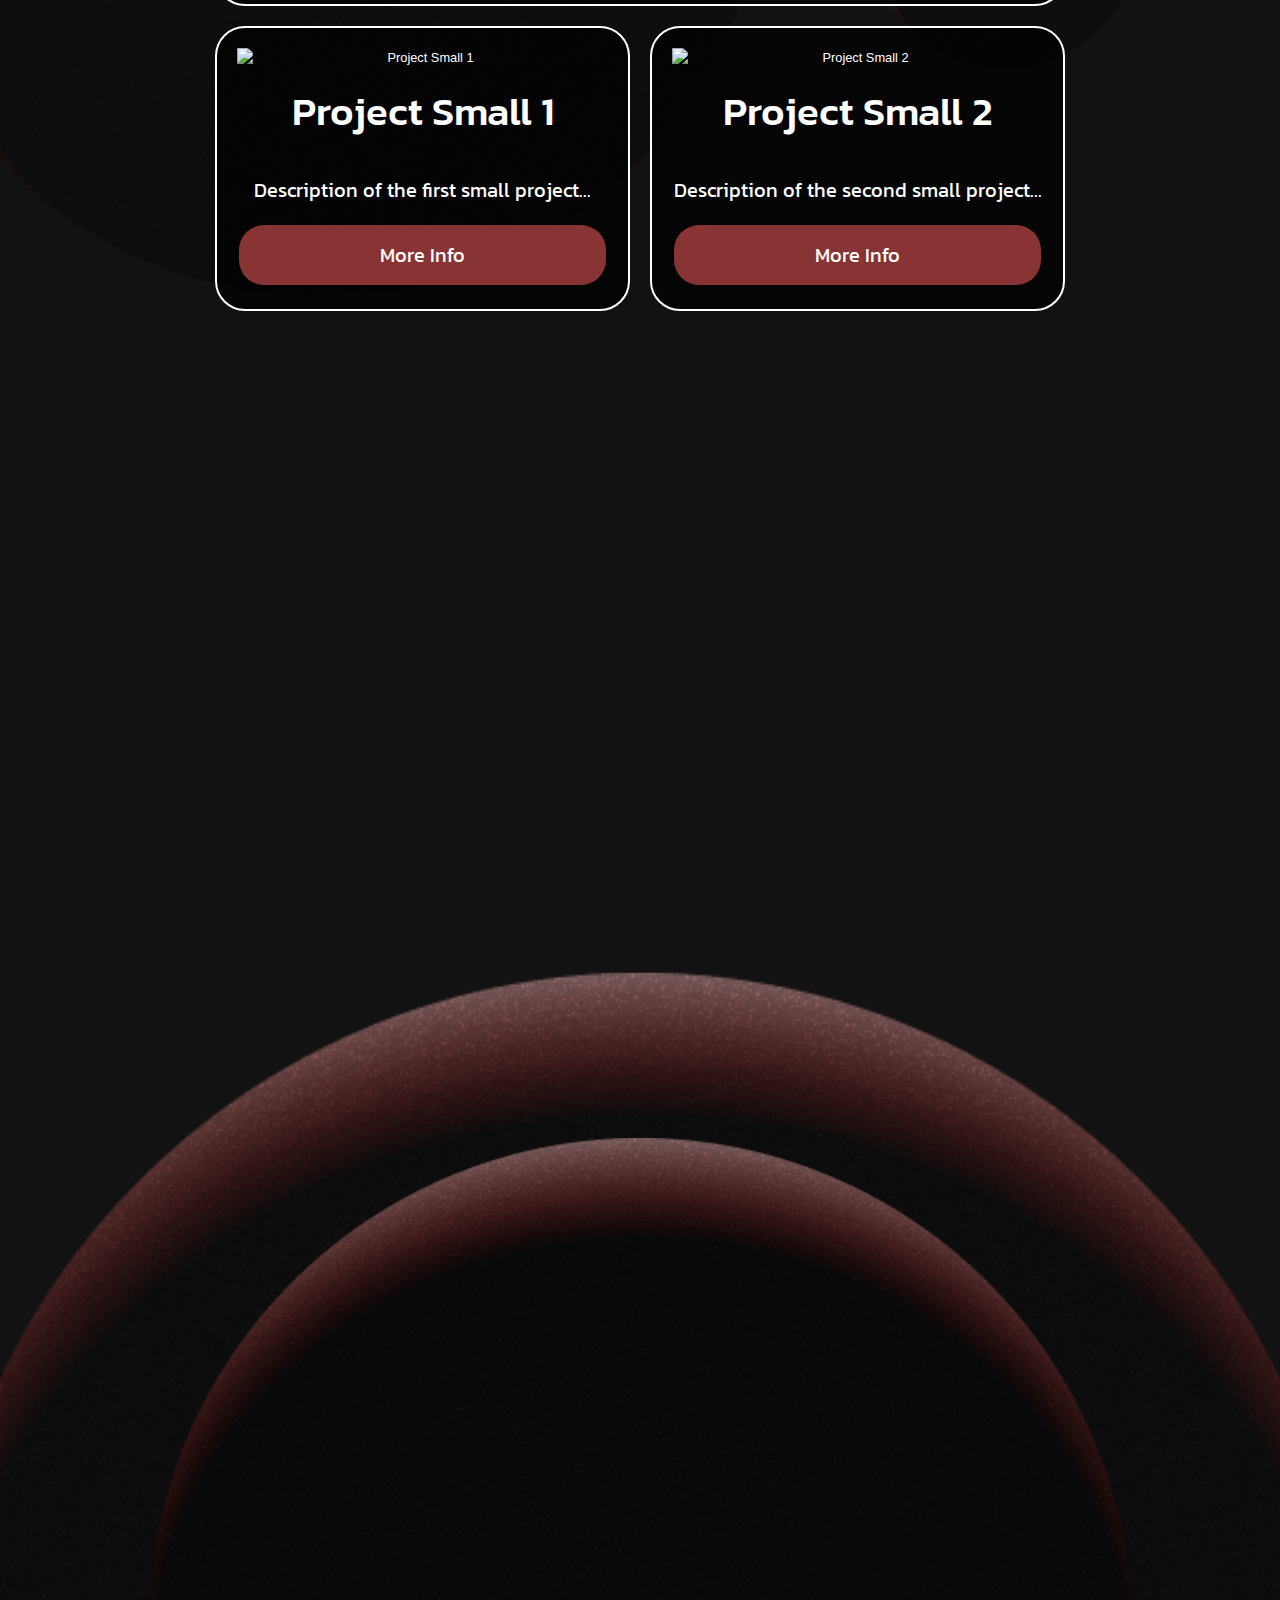
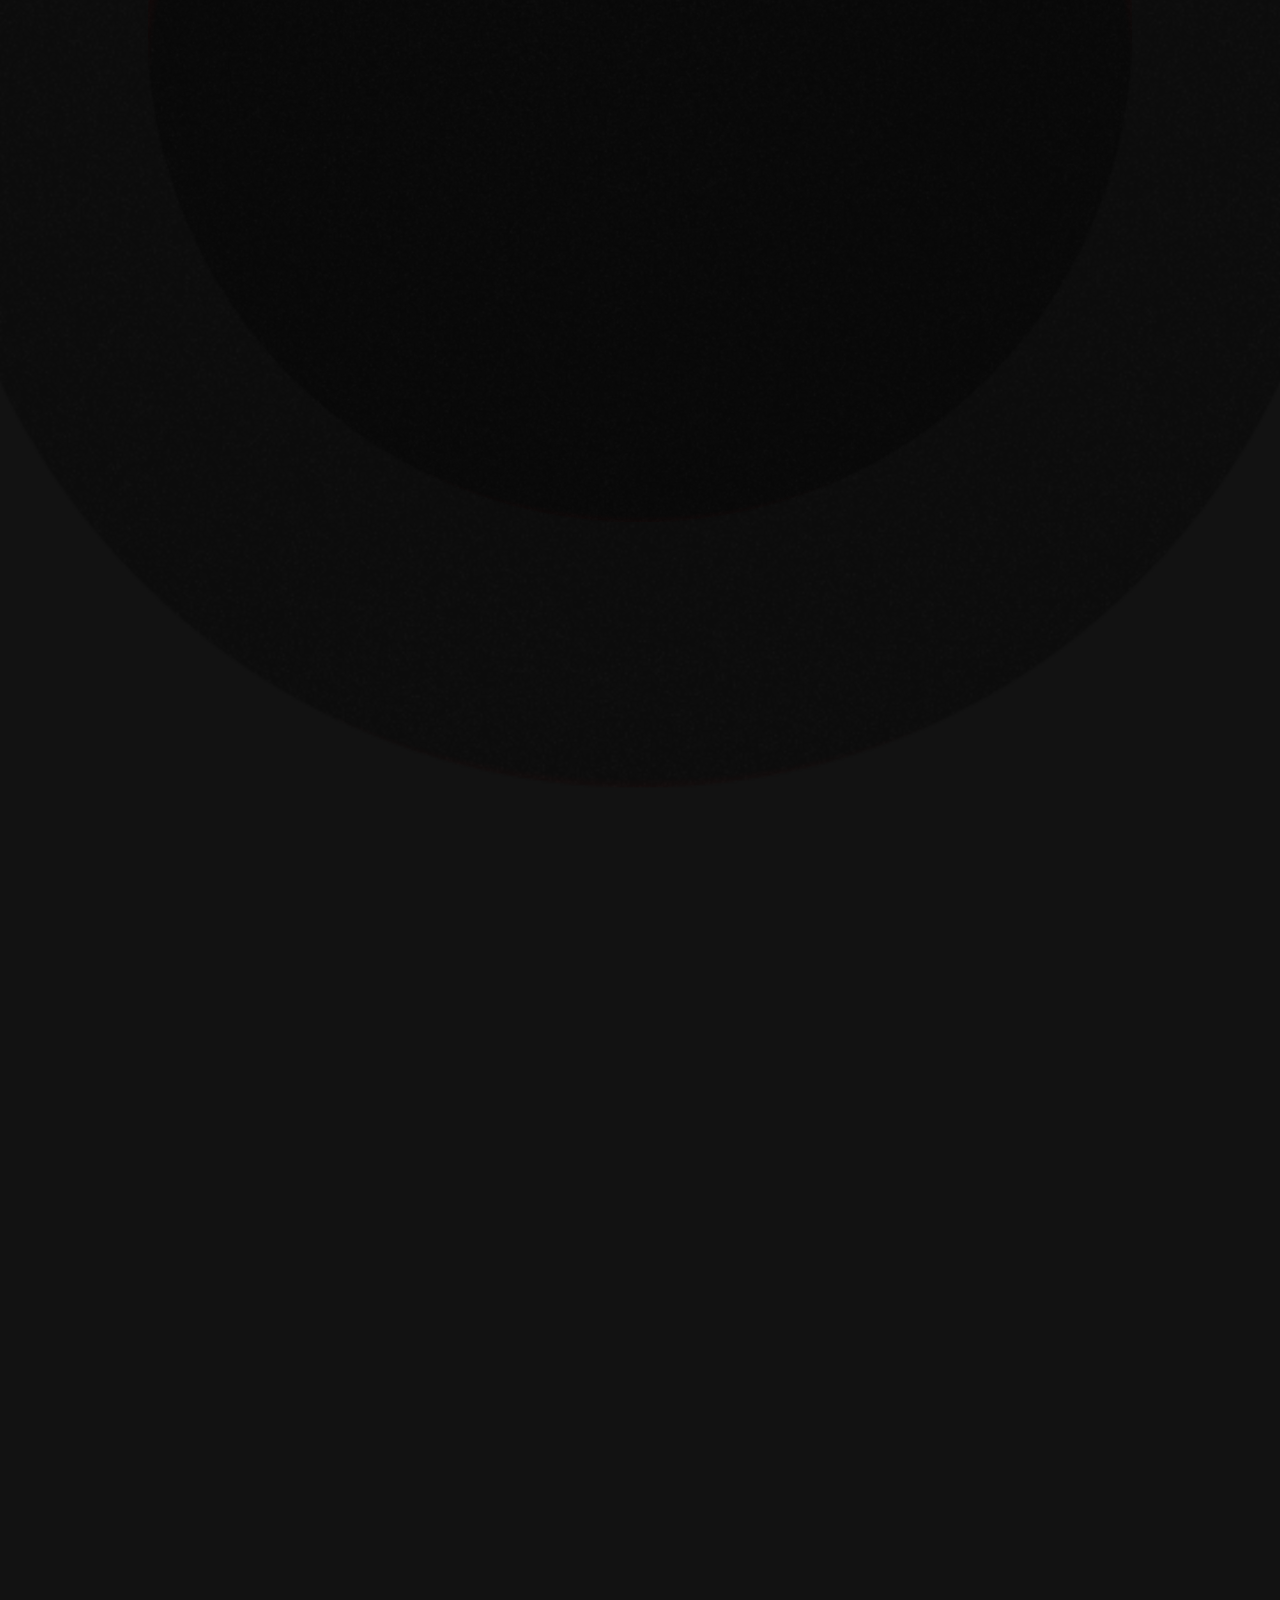
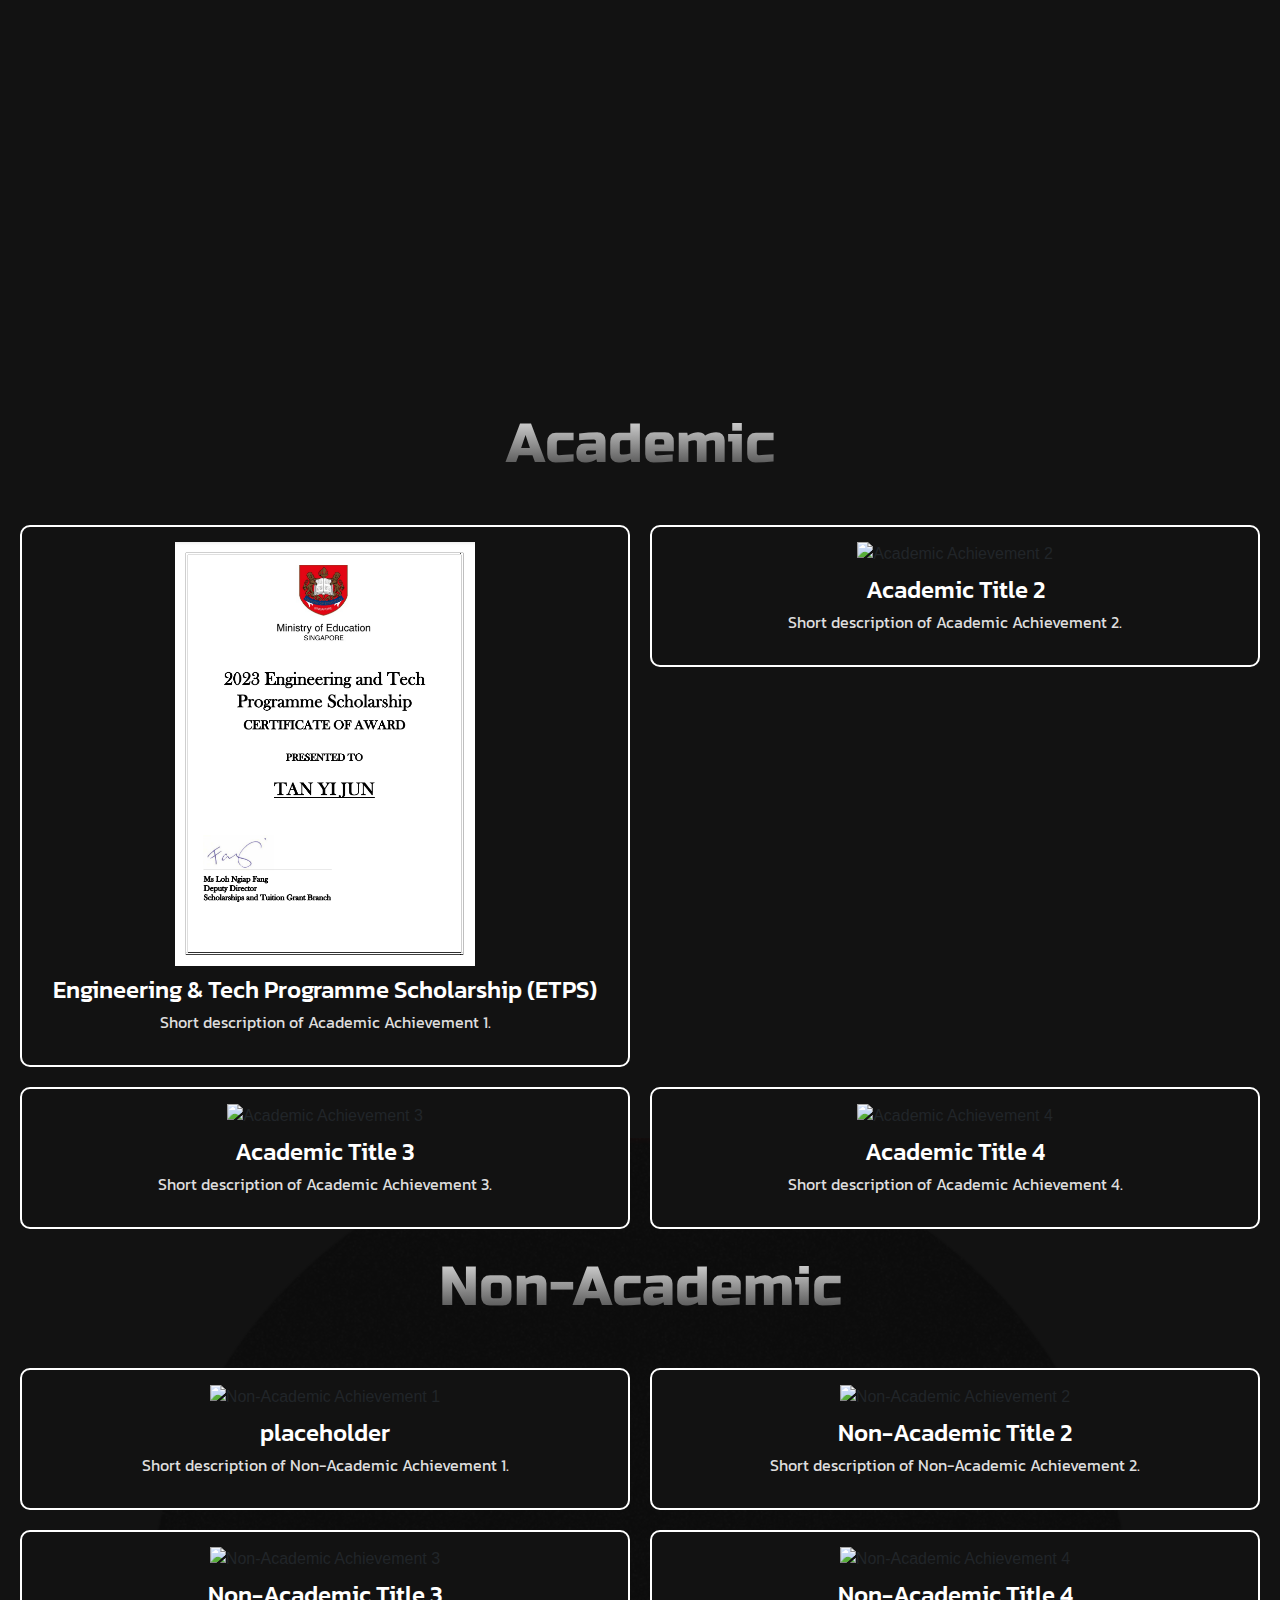
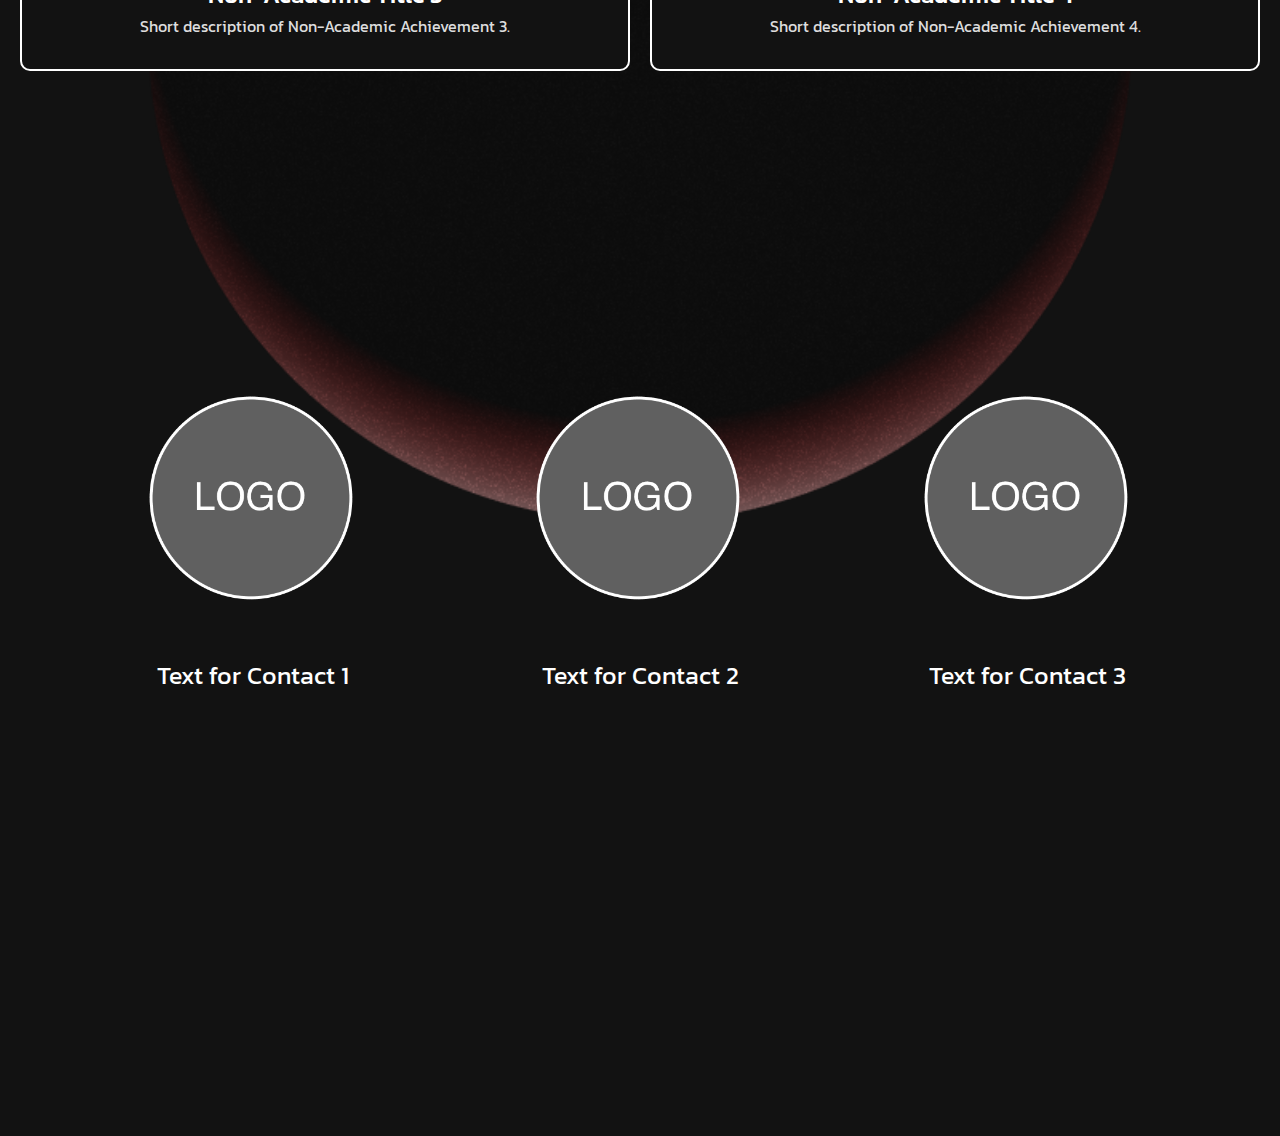
==== commit 958a41bd: "updated layout" ====
--- a/index.html
+++ b/index.html
@@ -1,6 +1,5 @@
 <!DOCTYPE html>
 <html lang="en">
-
 <head>
     <meta charset="UTF-8">
     <meta http-equiv="X-UA-Compatible" content="IE=edge">
@@ -12,15 +11,13 @@
     <link rel="stylesheet" type="text/css" href="styles.css">
     <link rel="stylesheet" href="https://maxcdn.bootstrapcdn.com/bootstrap/4.5.2/css/bootstrap.min.css">
 </head>
-
 <body>
-    <!-- Navigation Menu -->
     <nav id="navbar">
         <ul>
             <li><a href="#intro">Home</a></li>
+            <li><a href="#projects">Projects</a></li>
             <li><a href="#about-me">About Me</a></li>
             <li><a href="#skills">Skills</a></li>
-            <li><a href="#projects">Projects</a></li>
             <li><a href="#achievements">Achievements</a></li>
             <li><a href="#contact-me">Contact Me</a></li>
         </ul>
@@ -39,6 +36,34 @@
     </section>
 
     <div class="spacer"></div>
+
+        <!-- Projects Section -->
+        <section id="projects">
+            <h1 class="section-heading main-heading">Projects</h1>
+            <div class="projects-grid">
+                <!-- Large project block -->
+                <div class="project-item large">
+                    <img src="path_to_large_project_image" alt="Project Large" class="custom-img">
+                    <h2 class="custom-subheading">Project Large</h2>
+                    <p class="custom-subtext">Description of the large project...</p>
+                    <a href="project_large.html" class="btn btn-custom" role="button">More Info</a>
+                </div>
+                <!-- First small project block -->
+                <div class="project-item small">
+                    <img src="path_to_small_project_1_image" alt="Project Small 1" class="custom-img">
+                    <h2 class="custom-subheading">Project Small 1</h2>
+                    <p class="custom-subtext">Description of the first small project...</p>
+                    <a href="project_small_1.html" class="btn btn-custom" role="button">More Info</a>
+                </div>
+                <!-- Second small project block -->
+                <div class="project-item small">
+                    <img src="path_to_small_project_2_image" alt="Project Small 2" class="custom-img">
+                    <h2 class="custom-subheading">Project Small 2</h2>
+                    <p class="custom-subtext">Description of the second small project...</p>
+                    <a href="project_small_2.html" class="btn btn-custom" role="button">More Info</a>
+                </div>
+            </div>
+        </section>        
 
     <!-- About Me Section -->
     <section id="about-me">
@@ -128,43 +153,6 @@
         </div>
     </section>
 
-    <!-- Projects Section -->
-    <section id="projects">
-        <h1 class="section-heading main-heading">Projects</h1>
-
-        <div id="projectCarousel" class="carousel slide" data-ride="carousel">
-            <div class="carousel-inner">
-                <!-- Carousel Item 1 -->
-                <div class="carousel-item active">
-                    <img src="assets/smiley.jpg" alt="Project 1" class="d-block custom-img mx-auto">
-                    <h2 class="custom-subheading">Project 1</h2>
-                    <p class="custom-subtext">Lorem ipsum dolor sit amet, consectetur adipiscing elit, sed do eiusmod tempor incididunt ut labore et dolore magna aliqua. Ut enim ad minim veniam, quis nostrud exercitation ullamco laboris nisi ut aliquip ex ea commodo consequat.</p>
-                    <!-- Adding a button for Project 1 -->
-                    <a href="project1.html" class="btn btn-custom" role="button">More Info</a>
-                </div>
-
-                <!-- Carousel Item 2 -->
-                <div class="carousel-item">
-                    <img src="assets/smiley.jpg" alt="Project 2" class="d-block custom-img mx-auto">
-                    <h2 class="custom-subheading">Project 2</h2>
-                    <p class="custom-subtext">Lorem ipsum dolor sit amet, consectetur adipiscing elit, sed do eiusmod tempor incididunt ut labore et dolore magna aliqua. Ut enim ad minim veniam, quis nostrud exercitation ullamco laboris nisi ut aliquip ex ea commodo consequat.</p>
-                    <!-- Adding a button for Project 2 -->
-                    <a href="project2.html" class="btn btn-custom" role="button">More Info</a>
-                </div>
-            </div>
-
-            <a class="carousel-control-prev" href="#projectCarousel" role="button" data-slide="prev">
-                <span class="carousel-control-prev-icon" aria-hidden="true"></span>
-                <span class="sr-only">Previous</span>
-            </a>
-            <a class="carousel-control-next" href="#projectCarousel" role="button" data-slide="next">
-                <span class="carousel-control-next-icon" aria-hidden="true"></span>
-                <span class="sr-only">Next</span>
-            </a>
-        </div>
-    </section>
-
-
     <!-- Achievements Section -->
 <section id="achievements">
     <h1 class="section-heading">Achievements</h1>
--- a/styles.css
+++ b/styles.css
@@ -5,6 +5,10 @@
 .visible {
     opacity: 1 !important;
     transition: opacity 0.8s ease-in-out;
+}
+
+body {
+    overflow-x: hidden;
 }
 
 img, div, section {
@@ -173,13 +177,12 @@
 }
 
 
-
 /* About Me */
 #about-me .section-heading {
     width: 755px;
     height: 176px;
     flex-shrink: 0;
-    margin: 0px auto 0;
+    margin: 15px auto 0;
     text-align: center;
     font-family: Russo One;
     font-size: 70px;
@@ -301,7 +304,7 @@
     width: 755px;
     height: 176px;
     flex-shrink: 0;
-    margin: 0px auto 0;
+    margin: 15px auto 0;
     text-align: center;
     font-family: Russo One;
     font-size: 70px;
@@ -400,7 +403,7 @@
 .main-heading {
     width: 755px;
     height: 176px;
-    margin: 0 auto;
+    margin: 10px auto;
     text-align: center;
     font-family: 'Russo One', sans-serif;
     font-size: 70px;
@@ -410,34 +413,39 @@
     color: transparent;
     margin-bottom:-50px;
 }
-
-/* Carousel CSS */
-#projectCarousel {
-    max-width: 850px;
-    margin: auto;
+/* Projects Grid CSS */
+.projects-grid {
+    display: grid;
+    grid-template-columns: repeat(2, 1fr); /* Two columns, each taking up half of the grid */
+    gap: 20px; /* Space between grid items */
+    width: 80%; /* Grid takes up 80% of its parent's width */
+    max-width: 850px; /* Optional: Adjust or remove based on your design needs */
+    margin: 0 auto; /* Centers the grid horizontally */
     margin-bottom: 100px;
 }
 
-.carousel-inner .carousel-item {
-    transition: transform 0.65s ease-in-out;
-}
+.project-item {
+    border: 2px solid #fff;
+    border-radius: 30px;
+    background: rgba(0, 0, 0, 0.7); /* Dark background with some transparency */
+    color: white;
+    padding: 20px;
+    text-align: center;
+    display: flex;
+    flex-direction: column;
+    justify-content: center;
+}
+
+.project-item.large {
+    grid-column: span 2; /* Adjust this if you want the large item to span across both columns */
+}
+
 
 /* Image CSS */
 .custom-img {
     width: auto;
-    max-width: 100%; 
-    height: auto;
-    max-height: 150px;
-}
-
-/* Outline Rectangle CSS */
-.carousel-item {
-    border: 2px solid #fff;
-    border-radius: 30px;
-    background: transparent;
-    color: white;
-    padding: 20px;
-    text-align: center;
+    max-width: 100%;
+    height: auto;
 }
 
 /* Subheading CSS */
@@ -477,8 +485,7 @@
 }
 
 body .btn-custom:hover {
-    background-color: #682a2a;
-    color: white;
+    background-color: rgb(204, 204, 204);
     transform: scale(1.1);
 }
 
@@ -488,7 +495,7 @@
     width: 755px;
     height: 176px;
     flex-shrink: 0;
-    margin: 0px auto 0;
+    margin: 15px auto 0;
     text-align: center;
     font-family: Russo One;
     font-size: 70px;
@@ -567,7 +574,7 @@
     width: 755px;
     height: 176px;
     flex-shrink: 0;
-    margin: 50px auto 0;
+    margin: 55px auto 0;
     text-align: center;
     font-family: Russo One;
     font-size: 70px;
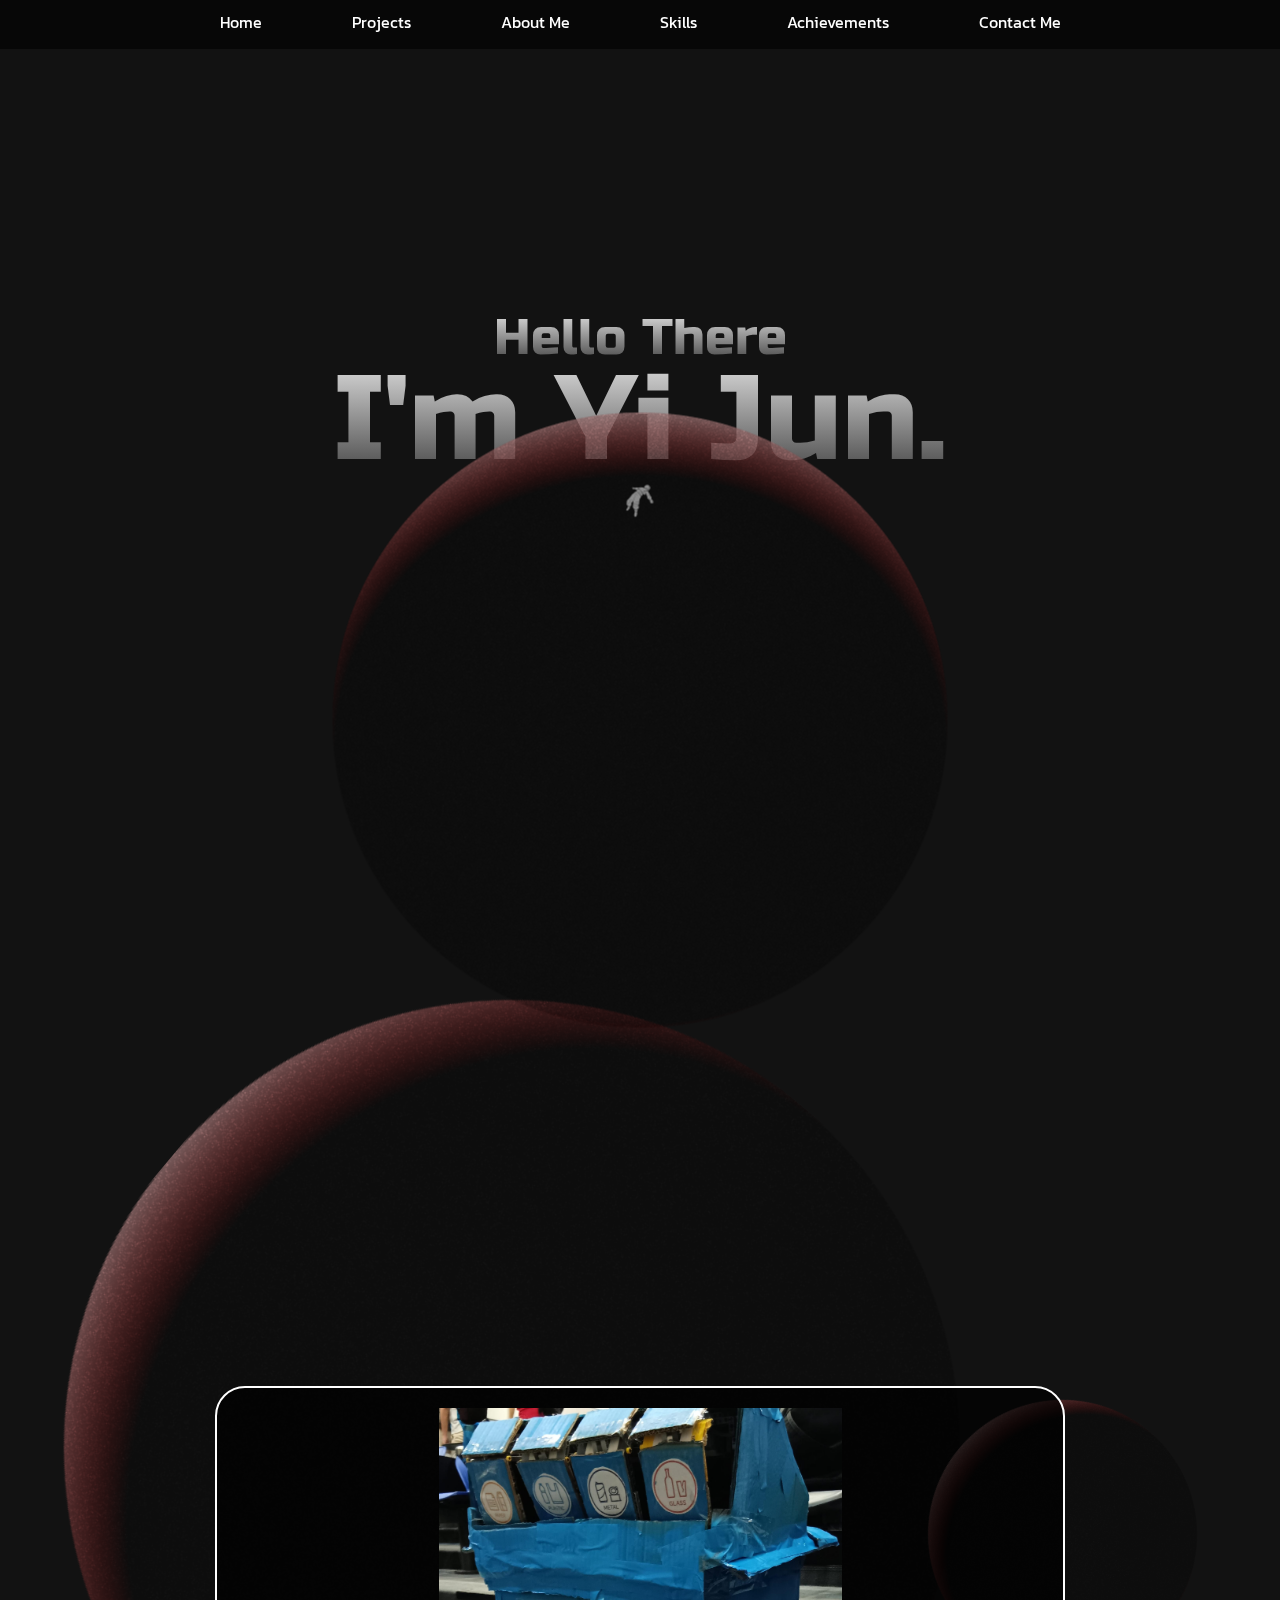
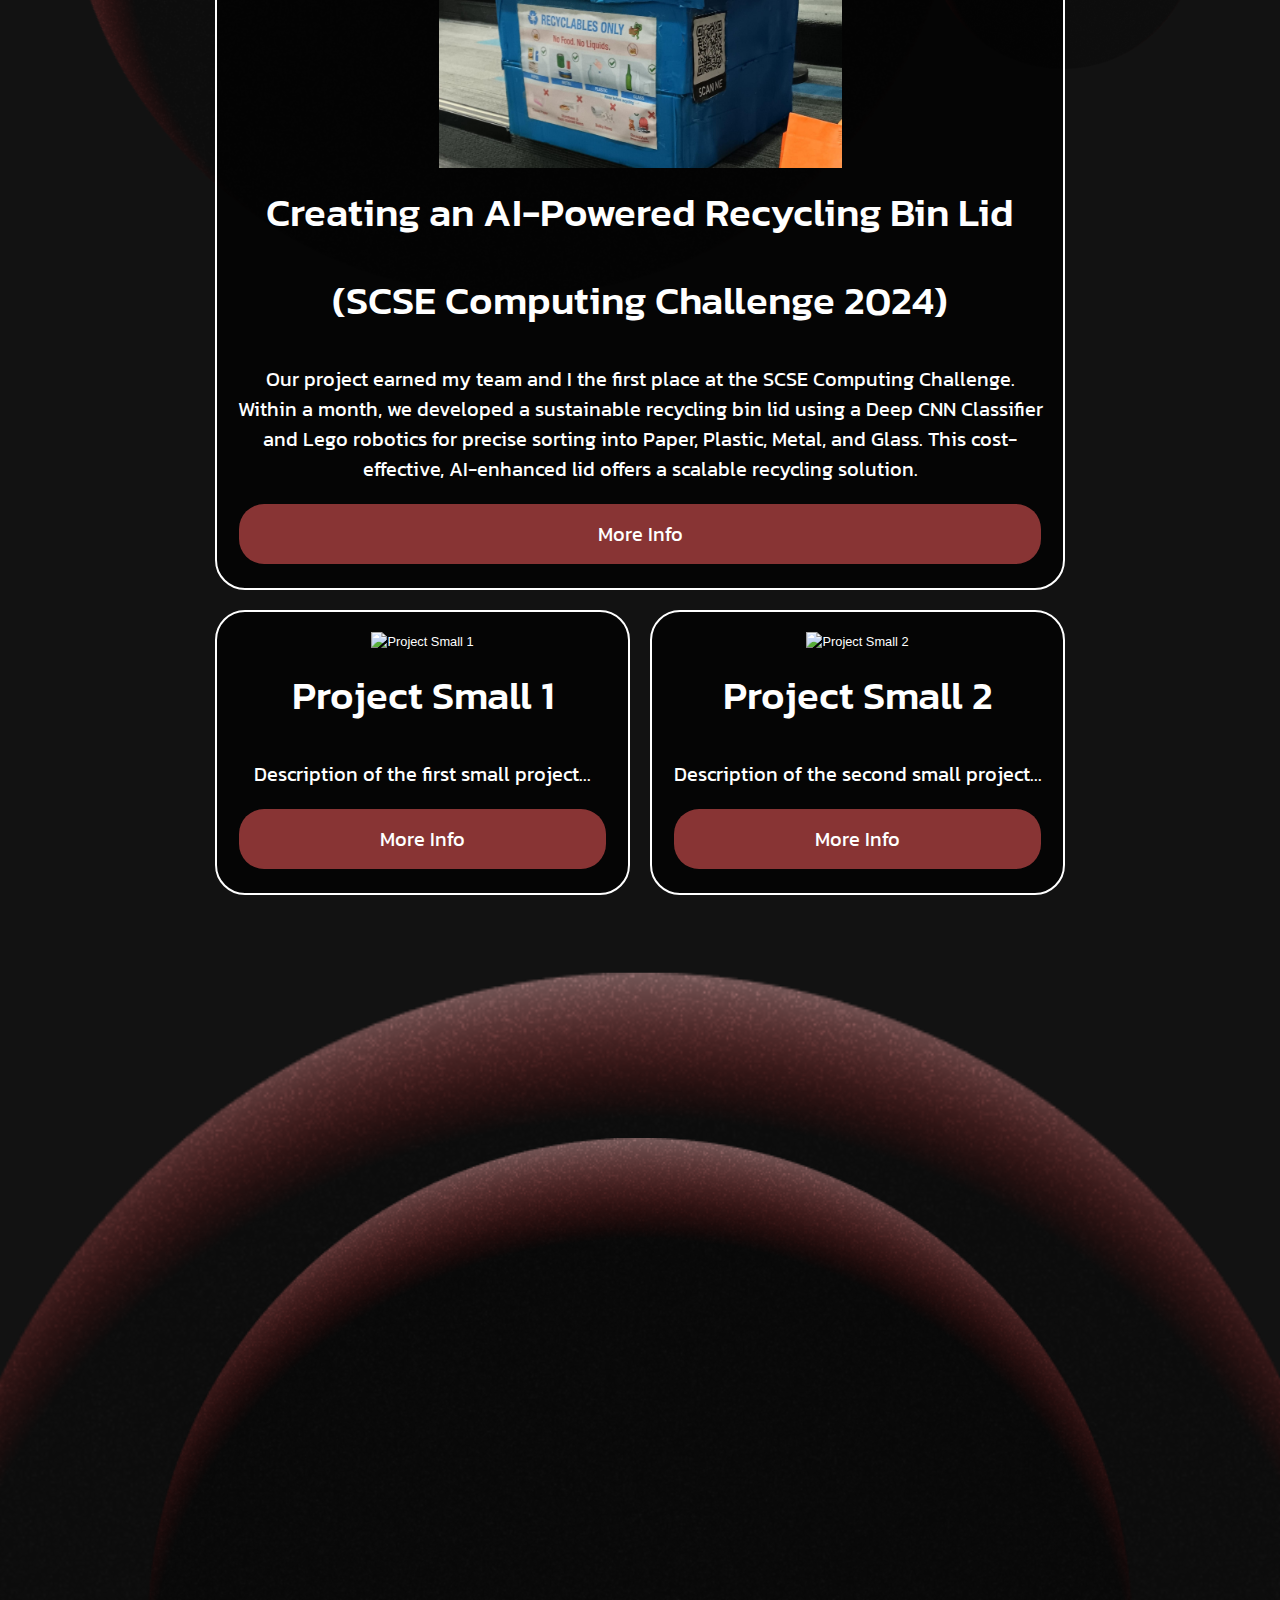
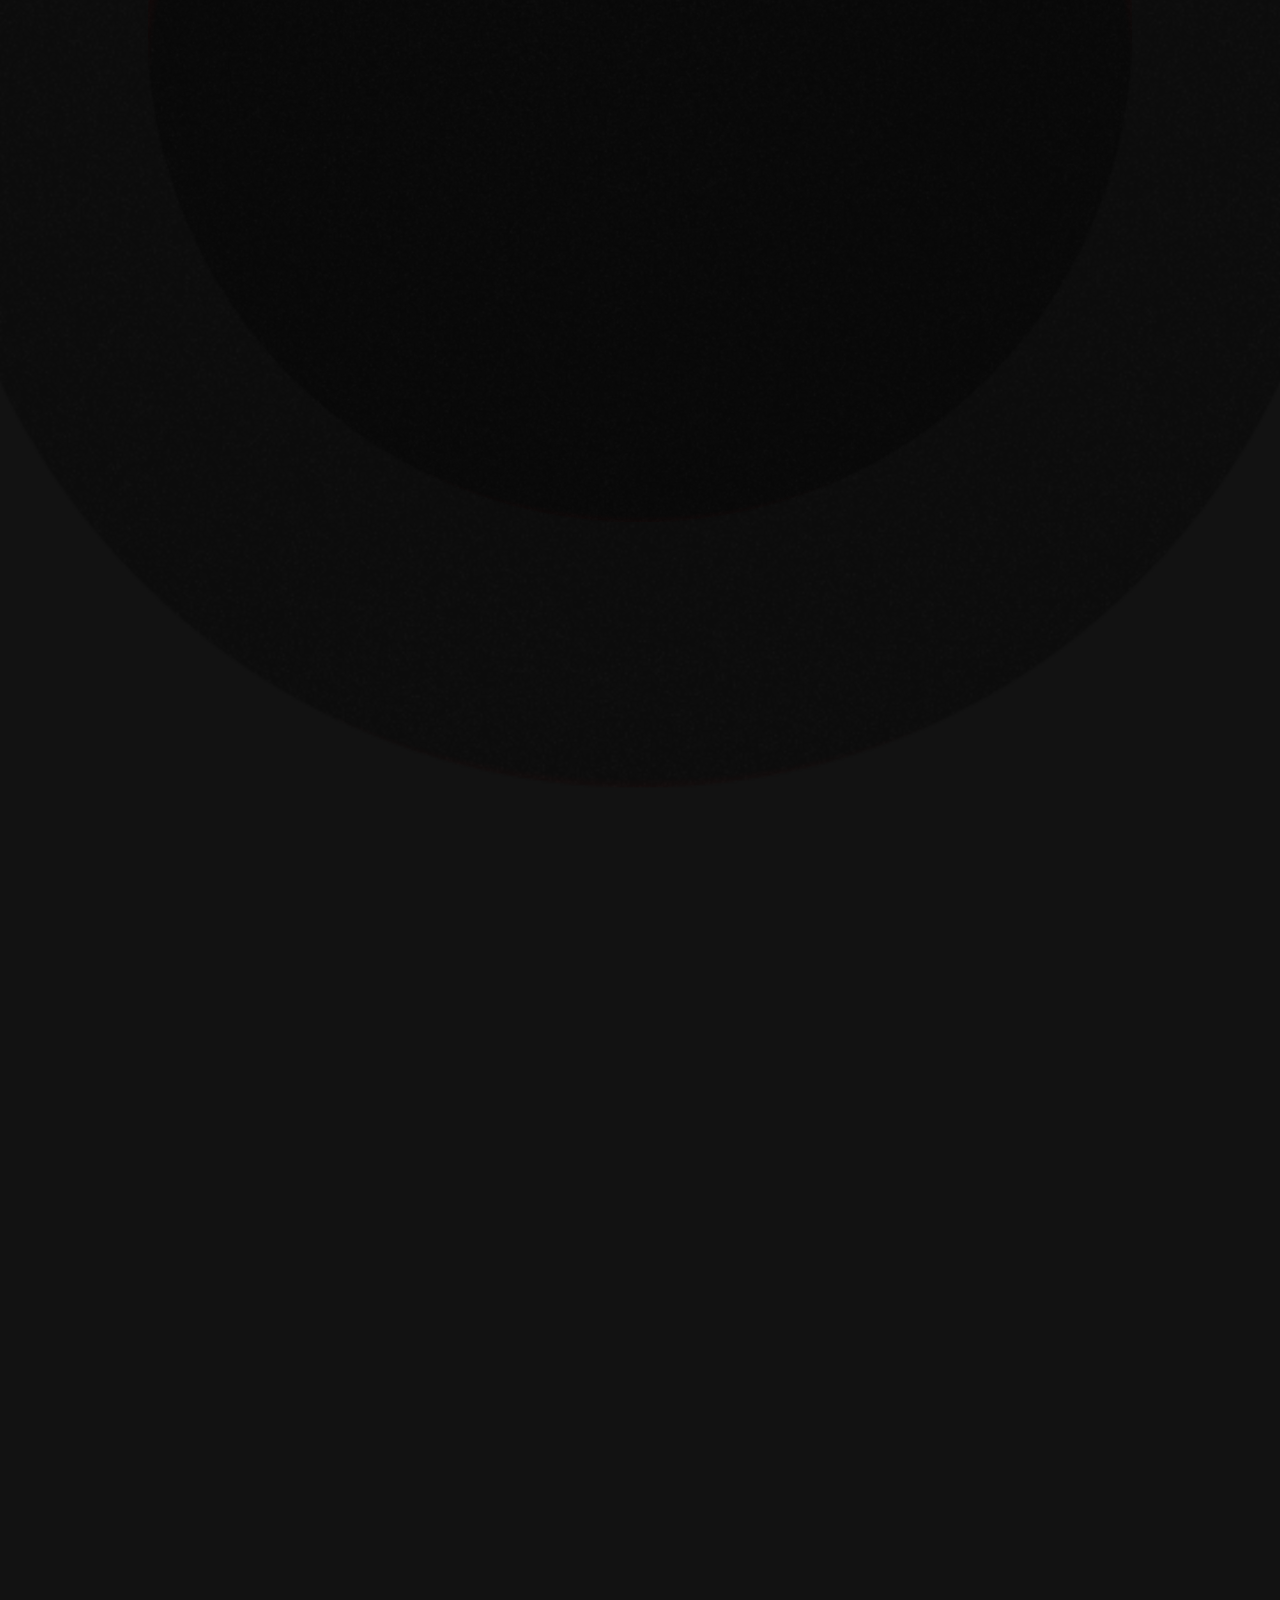
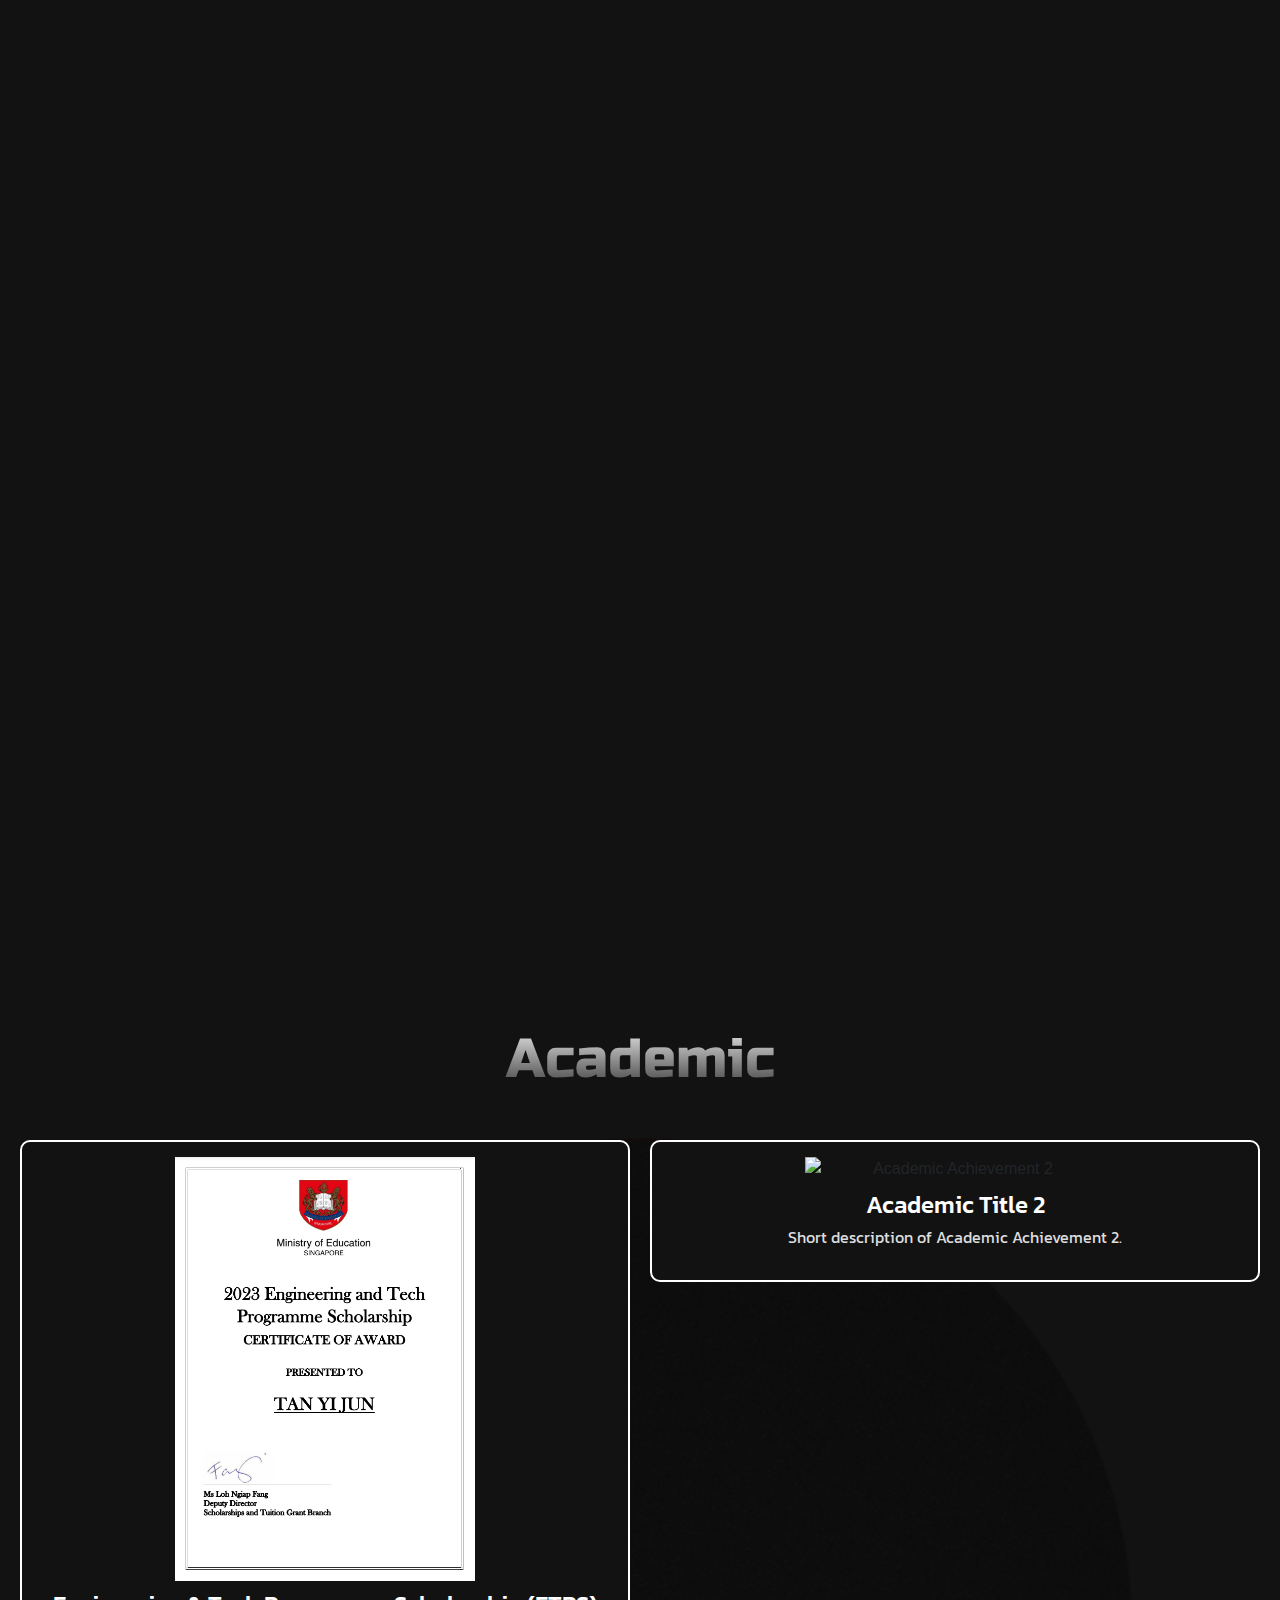
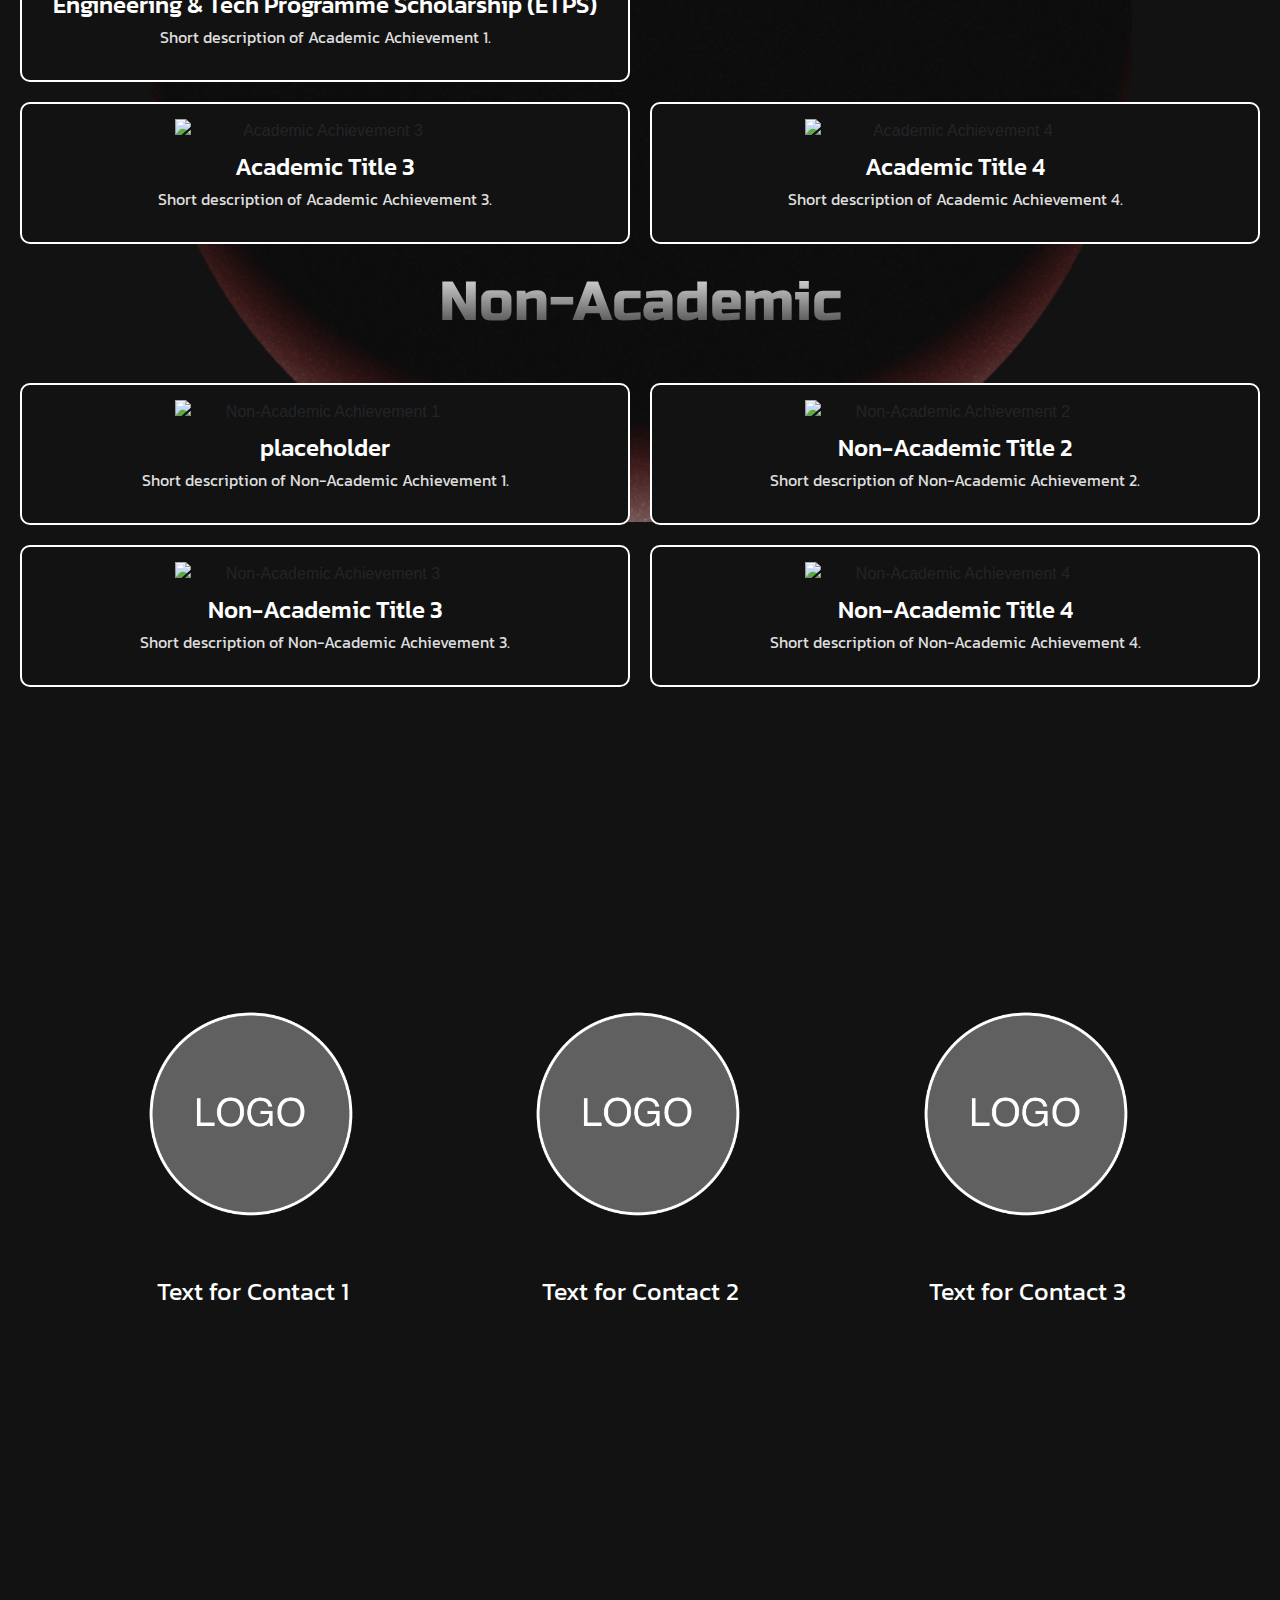
==== commit 622f2c7d: "added new scse project section" ====
--- a/index.html
+++ b/index.html
@@ -43,10 +43,13 @@
             <div class="projects-grid">
                 <!-- Large project block -->
                 <div class="project-item large">
-                    <img src="path_to_large_project_image" alt="Project Large" class="custom-img">
-                    <h2 class="custom-subheading">Project Large</h2>
-                    <p class="custom-subtext">Description of the large project...</p>
-                    <a href="project_large.html" class="btn btn-custom" role="button">More Info</a>
+                    <div style="text-align: center; width: 100%;">
+                        <img src="assets/scseprocess2.jpg" alt="Project Large" class="custom-img" style="width: 50%; height: 360px; object-fit: cover; object-position: center; display: inline-block;">
+                    </div>                    
+                    <h2 class="custom-subheading">Creating an AI-Powered Recycling Bin Lid</h2>
+                    <h2 class="custom-subheading">(SCSE Computing Challenge 2024)</h2>
+                    <p class="custom-subtext">Our project earned my team and I the first place at the SCSE Computing Challenge. Within a month, we developed a sustainable recycling bin lid using a Deep CNN Classifier and Lego robotics for precise sorting into Paper, Plastic, Metal, and Glass. This cost-effective, AI-enhanced lid offers a scalable recycling solution.</p>
+                    <a href="scse.html" class="btn btn-custom" role="button">More Info</a>
                 </div>
                 <!-- First small project block -->
                 <div class="project-item small">
--- a/styles.css
+++ b/styles.css
@@ -632,3 +632,53 @@
 .bottom-spacer {
     height: 300px;
 }
+
+section {
+    display: flex;
+    flex-direction: column;
+    align-items: center;
+    justify-content: center;
+}
+
+section img {
+    display: block;
+    margin: 0 auto;
+}
+
+.return-to-projects {
+    display: flex;
+    justify-content: center;
+    width: 100%;
+    padding: 20px 0;
+}
+
+.section-heading {
+    width: 755px;
+    height: 176px;
+    flex-shrink: 0;
+    margin: 15px auto 0;
+    text-align: center;
+    font-family: Russo One;
+    font-size: 70px;
+    background: linear-gradient(180deg, #292929 0%, #292929 0%, #EBEBEB 0.01%, #000 100%, rgba(20, 20, 20, 0.00) 100%, #141414 100%, #333 100%);
+    background-clip: text;
+    -webkit-background-clip: text;
+    -webkit-text-fill-color: transparent;
+    z-index: 2;
+    margin-top: 30px;
+}
+
+.section-body {
+    width: 755px;
+    height: 176px;
+    flex-shrink: 0;
+    margin: 20px auto 0;
+    text-align: center;
+    font-family: Kanit;
+    font-size: 23px;
+    background: linear-gradient(180deg, #b8b8b8 0%, #b8b8b8 0%, #EBEBEB 0.01%, #999999 100%, rgba(20, 20, 20, 0.00) 100%, #aaaaaa 100%, #cccccc 100%);
+    background-clip: text;
+    -webkit-background-clip: text;
+    -webkit-text-fill-color: transparent;
+    z-index: 2;
+}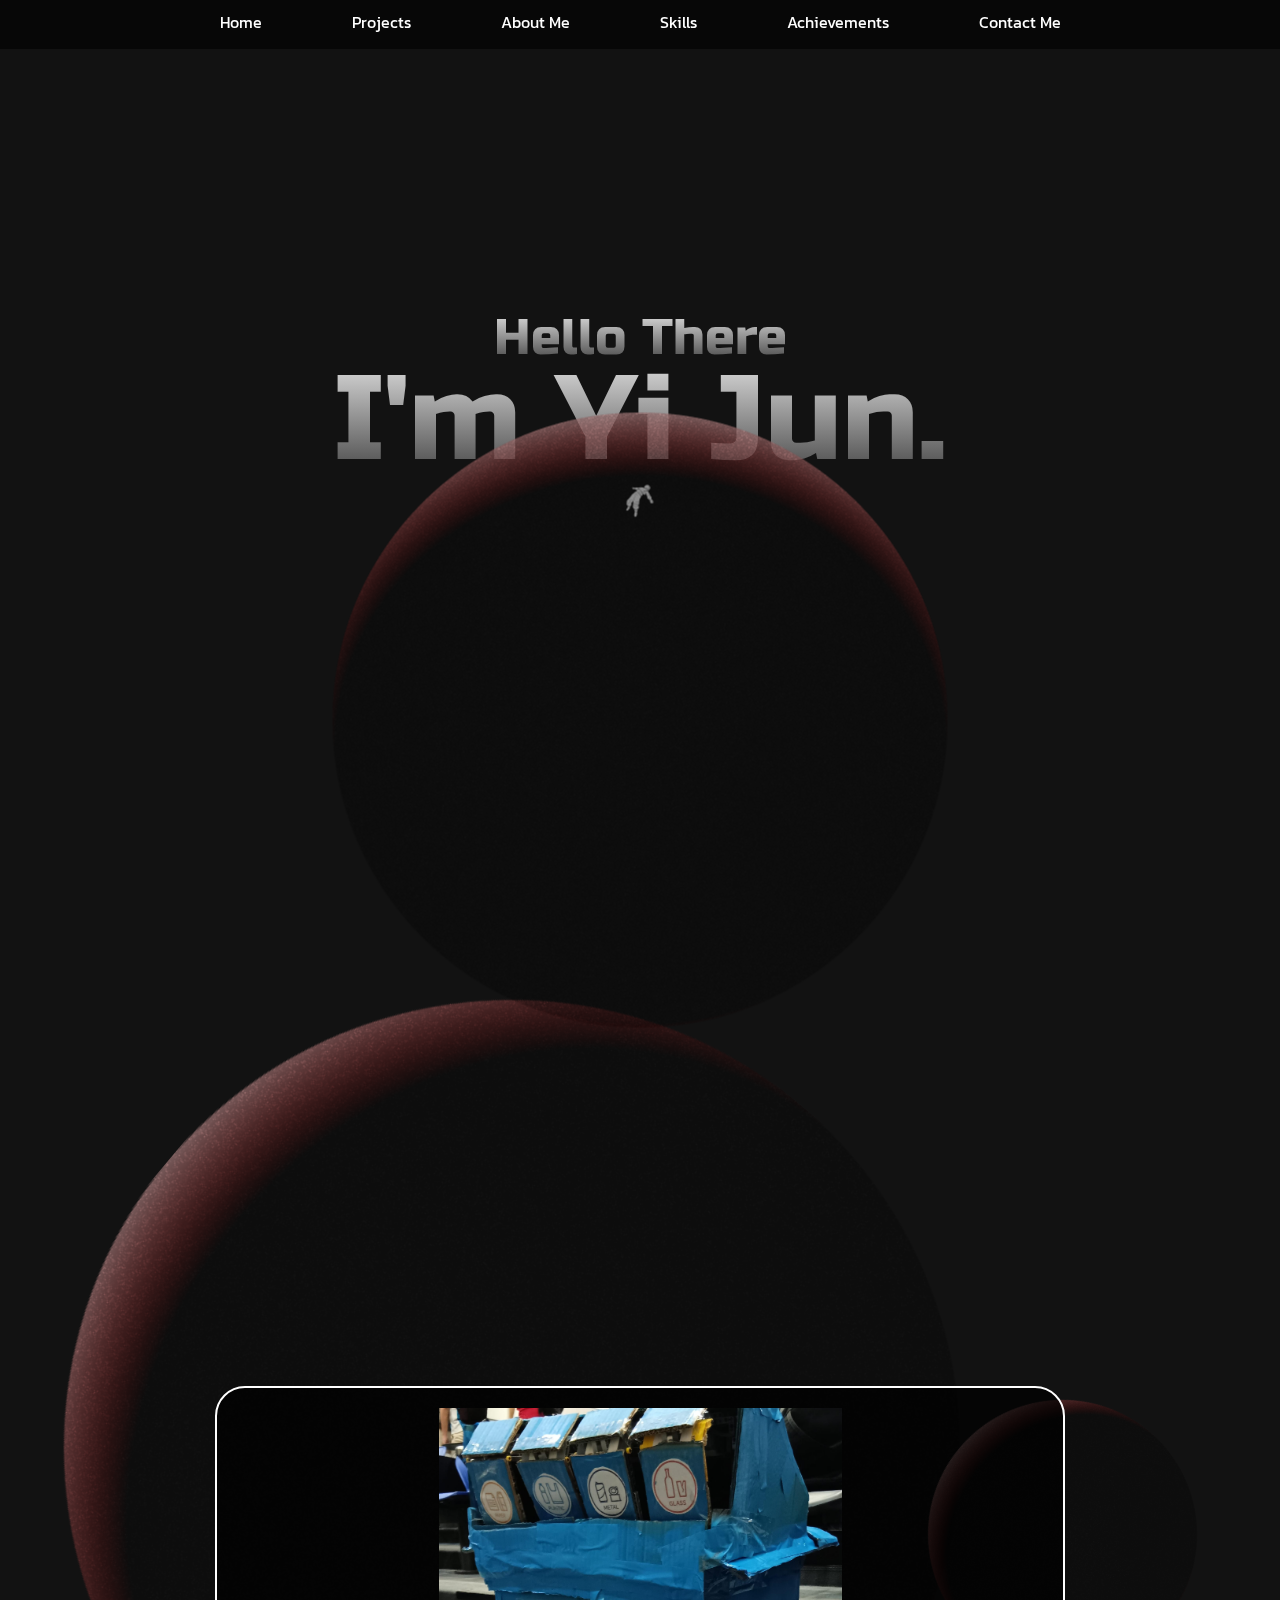
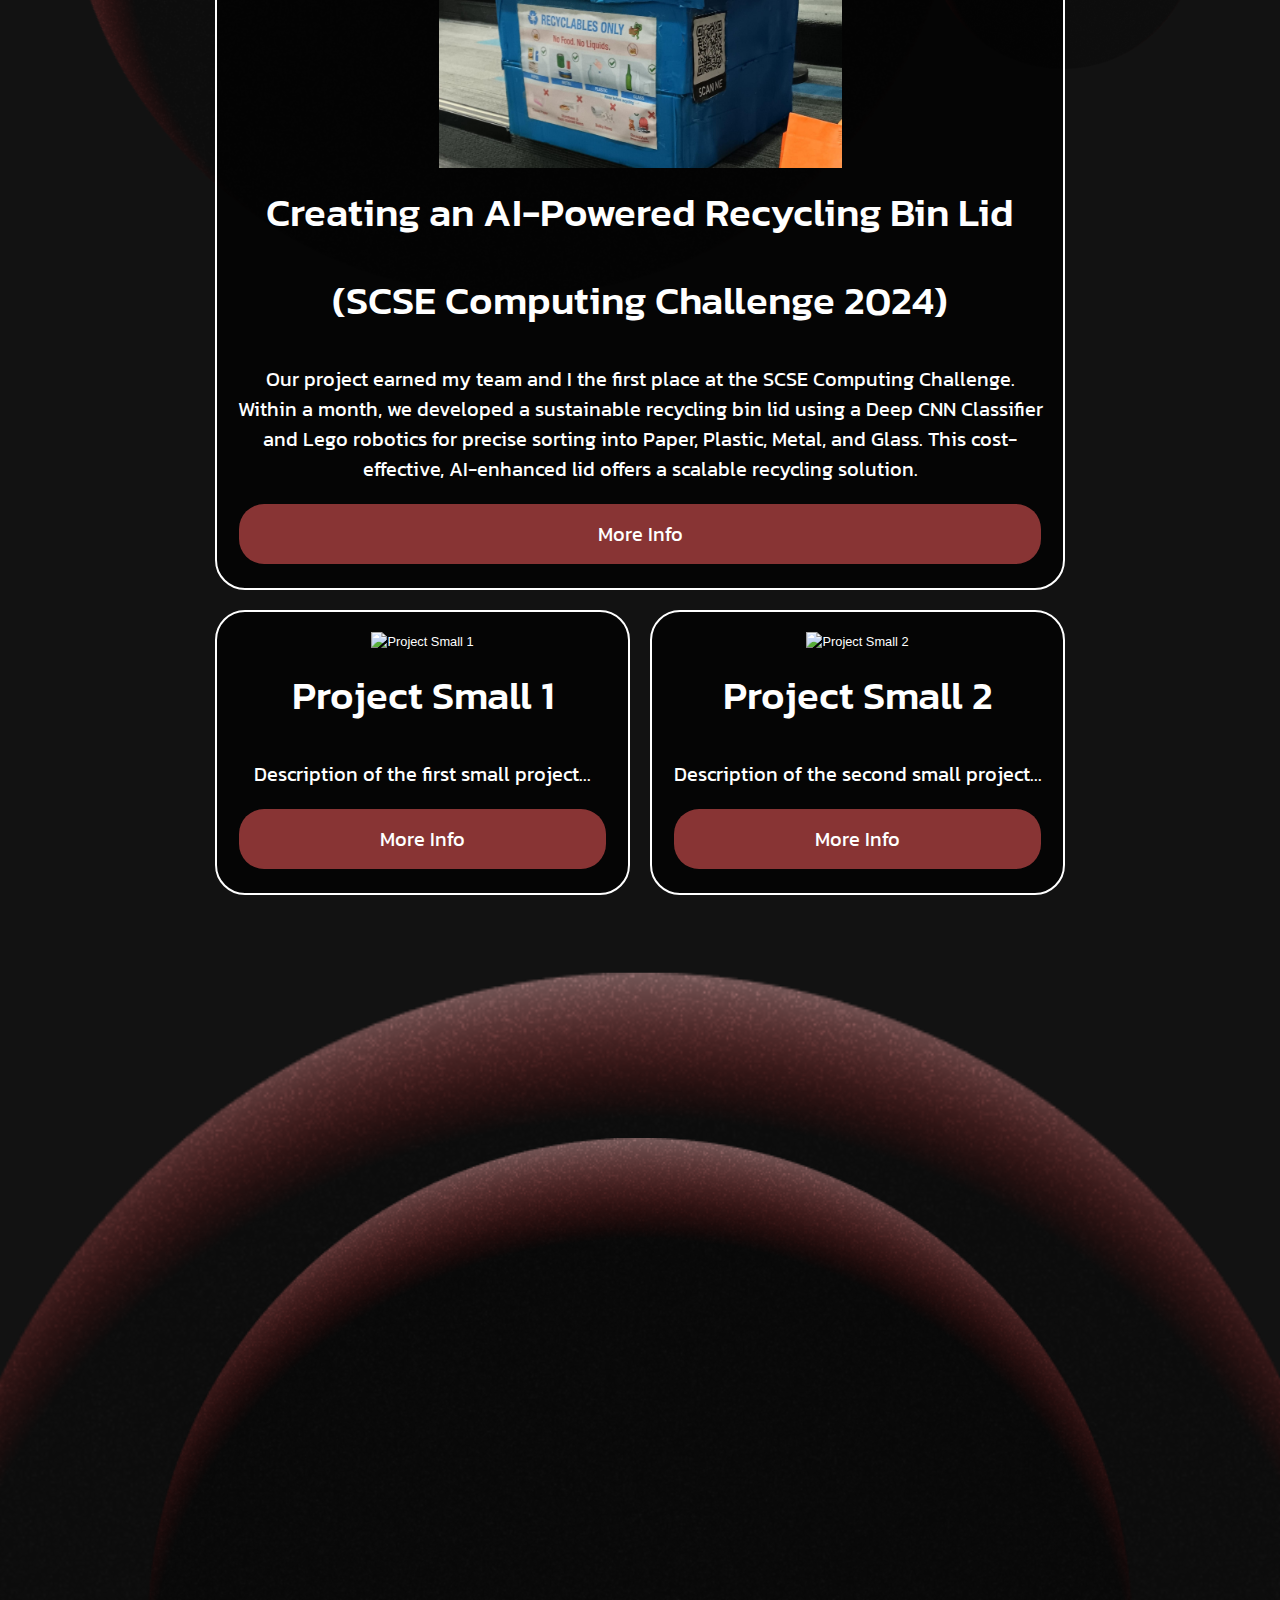
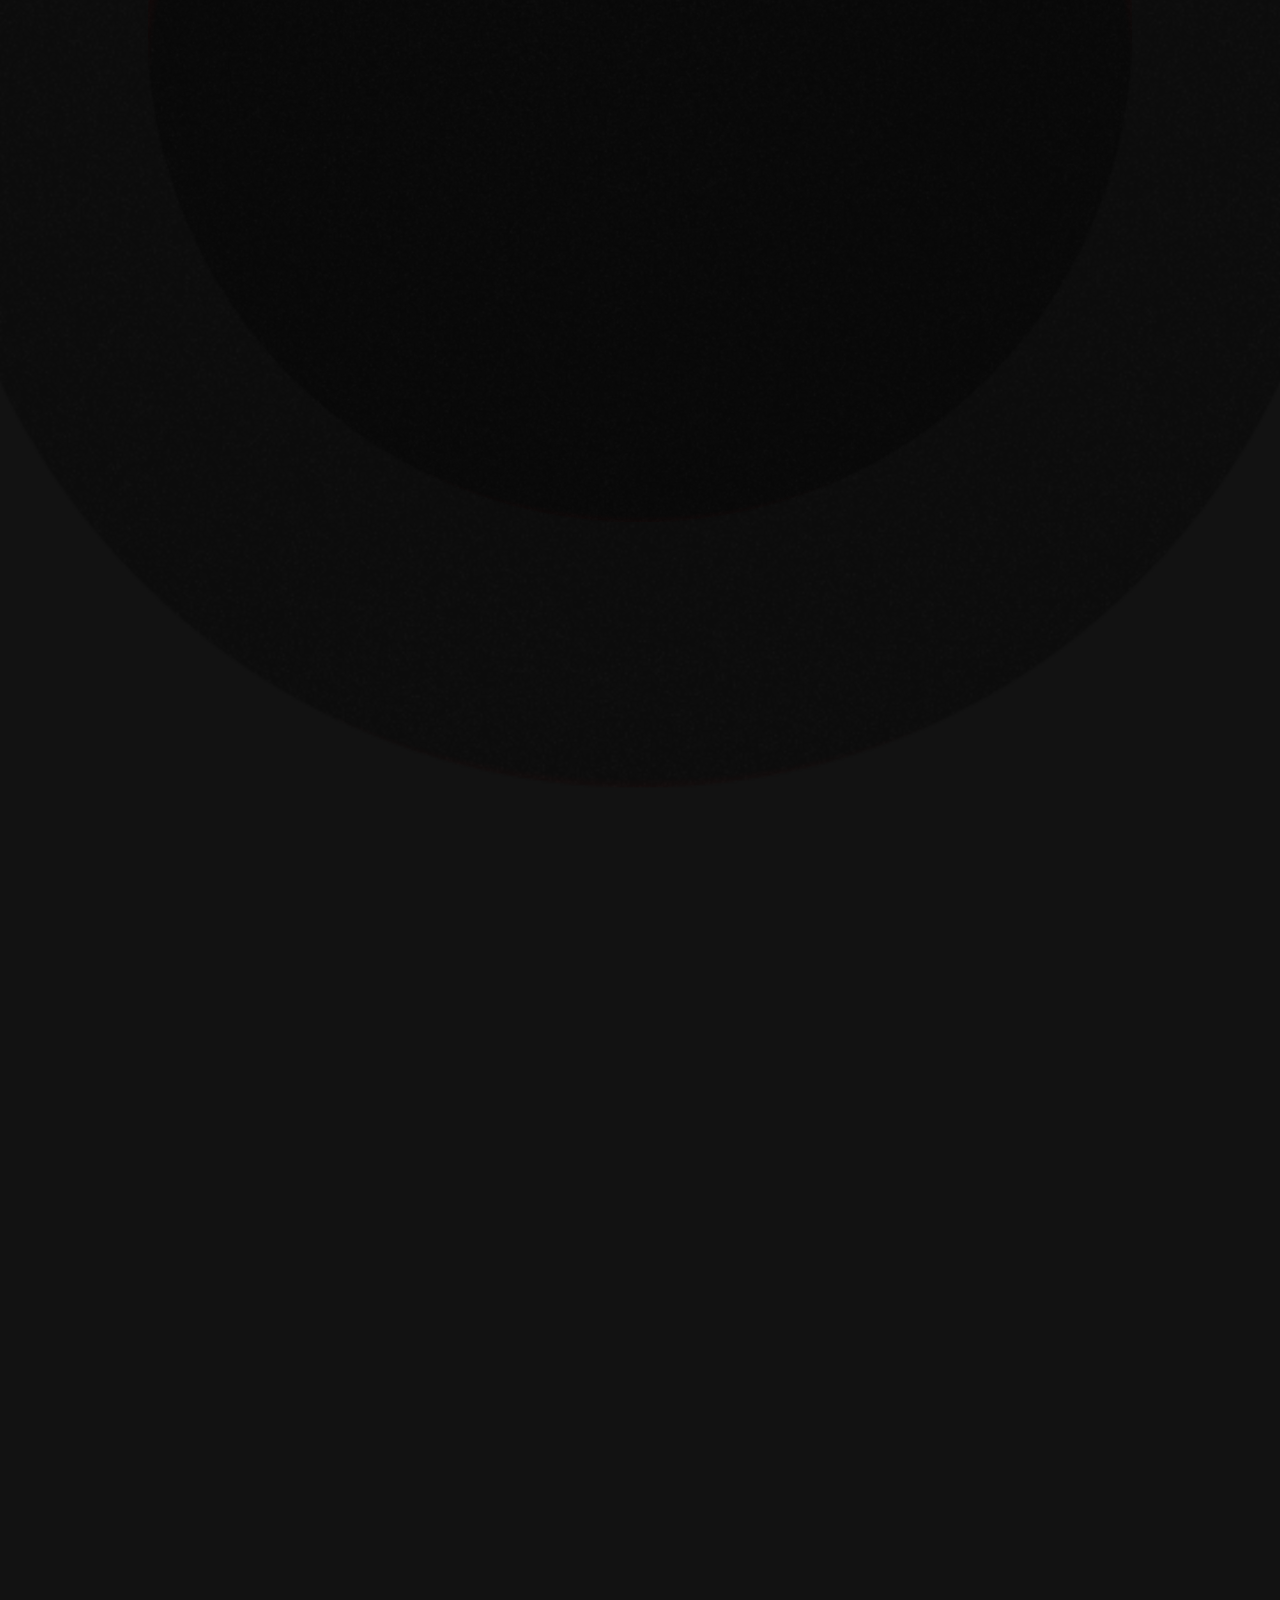
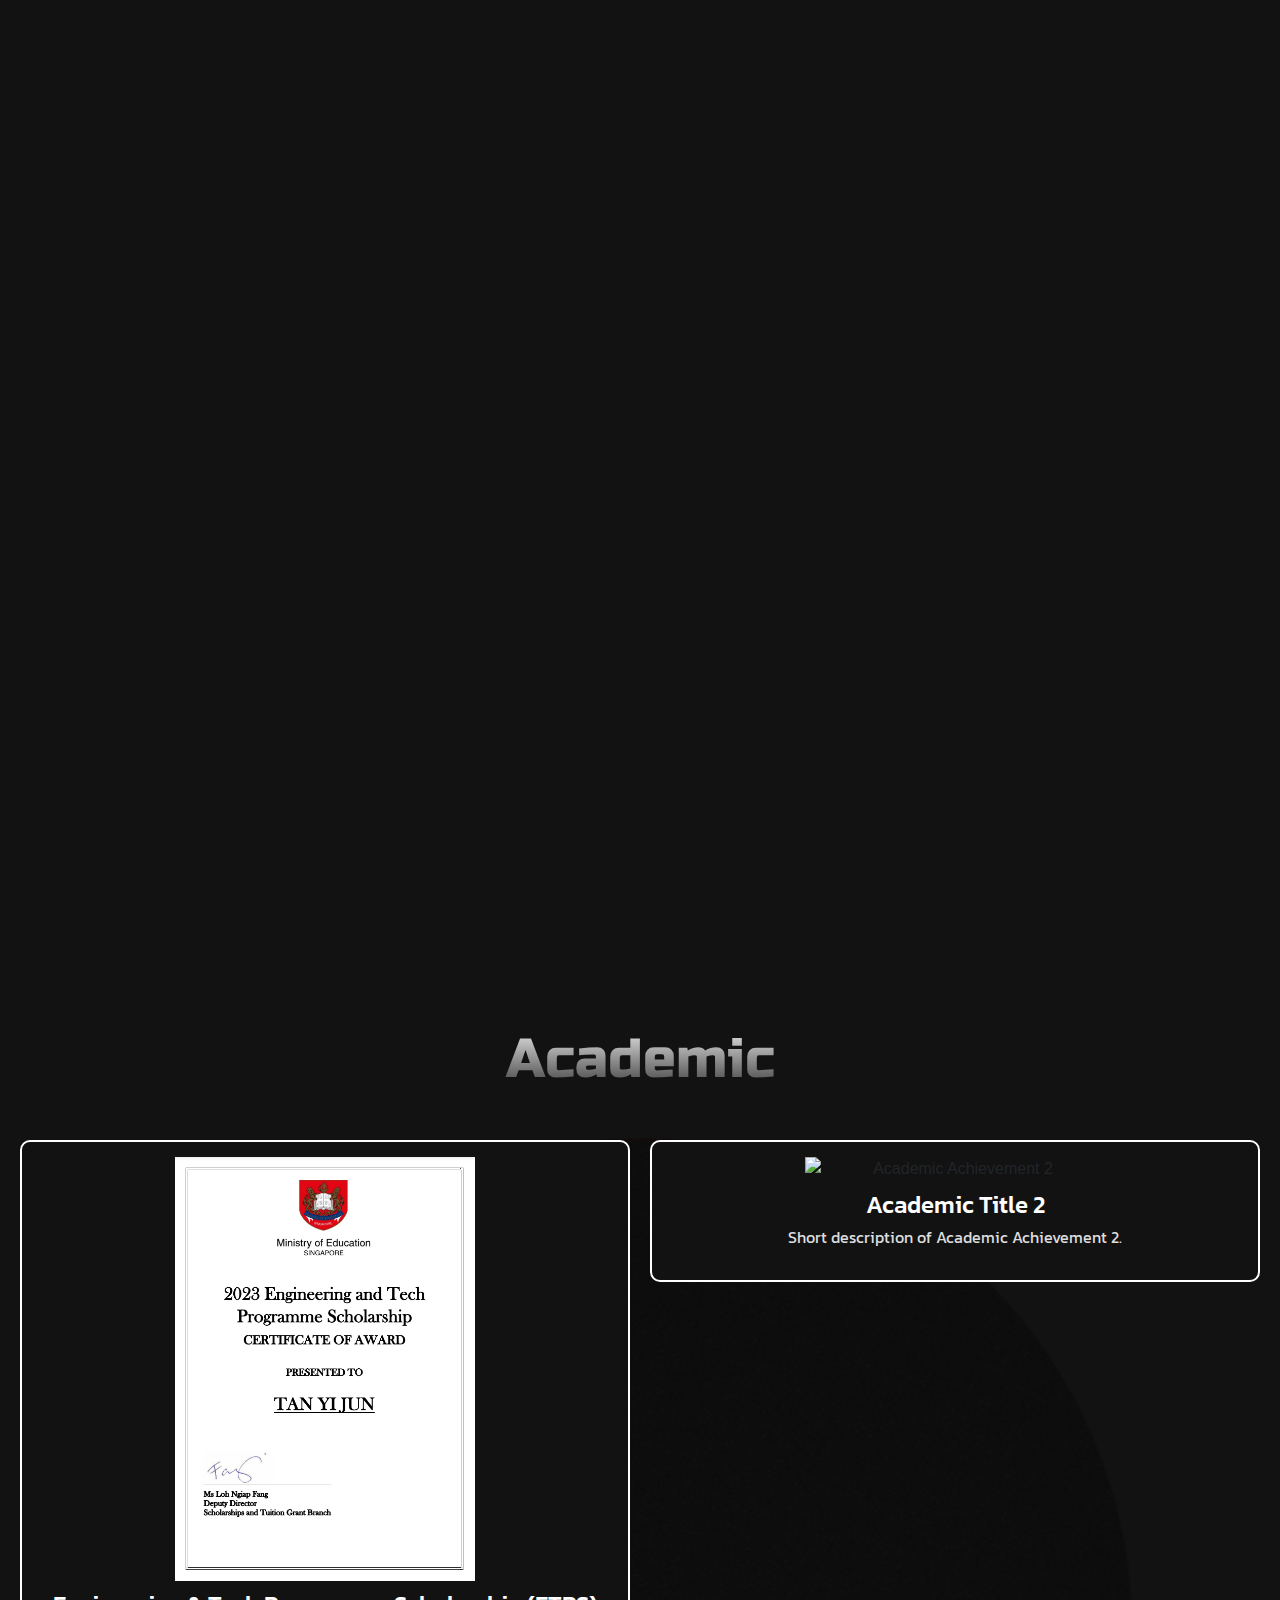
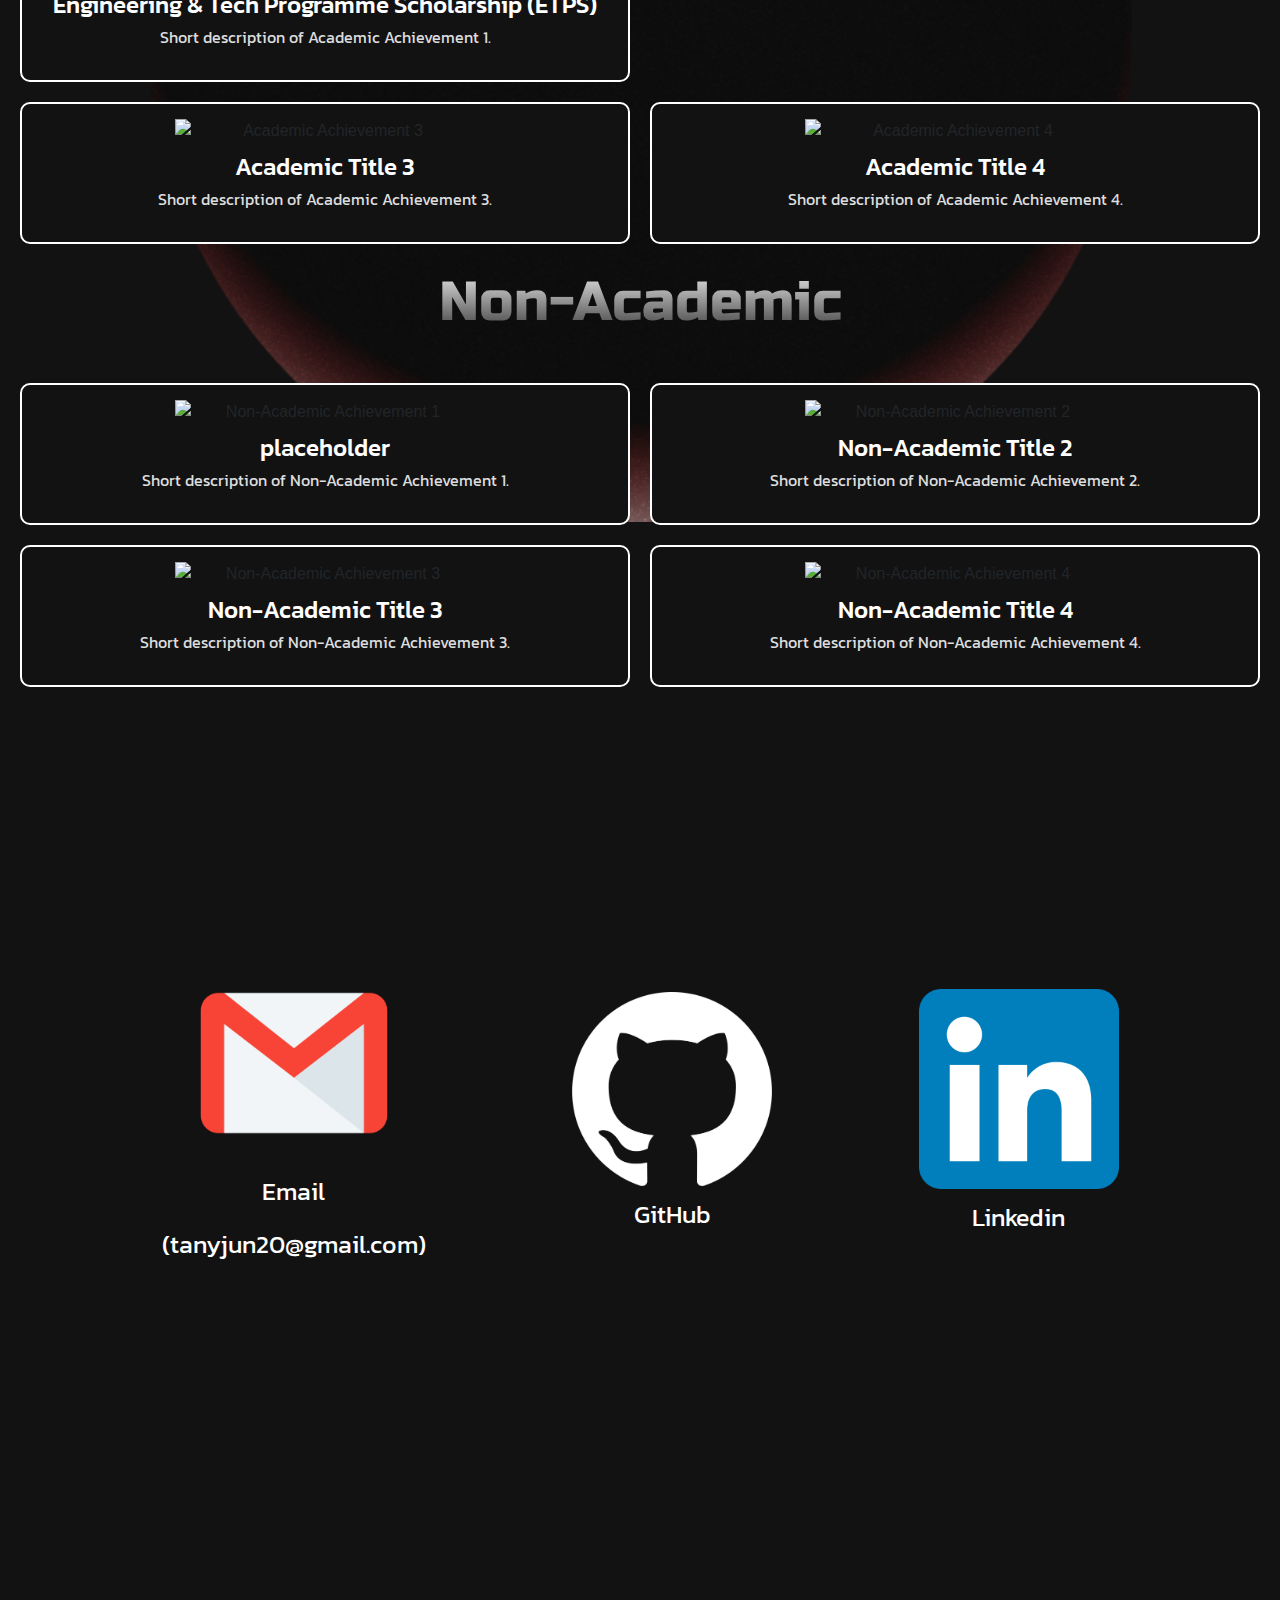
==== commit 60ac289a: "finished contact me section, added more to scse" ====
--- a/index.html
+++ b/index.html
@@ -225,25 +225,32 @@
         <div class="contact-grid">
             <!-- Contact Item 1 -->
             <div class="contact-item">
-                <img src="assets\logoplaceholder.png" alt="Contact Logo 1" class="contact-logo">
-                <p class="contact-text">Text for Contact 1</p>
+                <a href="mailto:tanyjun20@gmail.com">
+                    <img src="icons/emaillogo.png" alt="Email Logo" class="contact-logo">
+                    <p class="contact-text">Email</p>
+                    <p class="contact-text">(tanyjun20@gmail.com)</p>
+                </a>
             </div>
             <!-- Contact Item 2 -->
             <div class="contact-item">
-                <img src="assets\logoplaceholder.png" alt="Contact Logo 2" class="contact-logo">
-                <p class="contact-text">Text for Contact 2</p>
+                <a href="https://github.com/JunTan11" target="_blank">
+                    <img src="icons/githublogo.png" alt="GitHub Logo" class="contact-logo">
+                    <p class="contact-text">GitHub</p>
+                </a>
             </div>
             <!-- Contact Item 3 -->
             <div class="contact-item">
-                <img src="assets\logoplaceholder.png" alt="Contact Logo 3" class="contact-logo">
-                <p class="contact-text">Text for Contact 3</p>
+                <a href="https://www.linkedin.com/in/yi-jun-t-560657279/" target="_blank">
+                    <img src="icons/linkedinlogo.png" alt="Linkedin Logo" class="contact-logo">
+                    <p class="contact-text">Linkedin</p>
+                </a>
             </div>
         </div>
         <div id="planet5">
             <img src="assets/planet-red.png">
         </div>
         <div class="bottom-spacer"></div>
-    </section>
+    </section>    
     
     <script src="https://code.jquery.com/jquery-3.5.1.slim.min.js"></script>
     <script src="https://cdn.jsdelivr.net/npm/@popperjs/core@2.0.7/dist/umd/popper.min.js"></script>
@@ -251,4 +258,4 @@
     <script src="script.js"></script>
 </body>
 
-</html>
+</html>--- a/styles.css
+++ b/styles.css
@@ -598,9 +598,14 @@
 }
 
 .contact-logo {
-    width: 300px;
+    width: 200px;
     height: auto;
     margin-bottom: 10px;
+    transition: transform 0.3s ease, box-shadow 0.3s ease;
+}
+
+.contact-logo:hover {
+    transform: scale(1.1);
 }
 
 .contact-text {
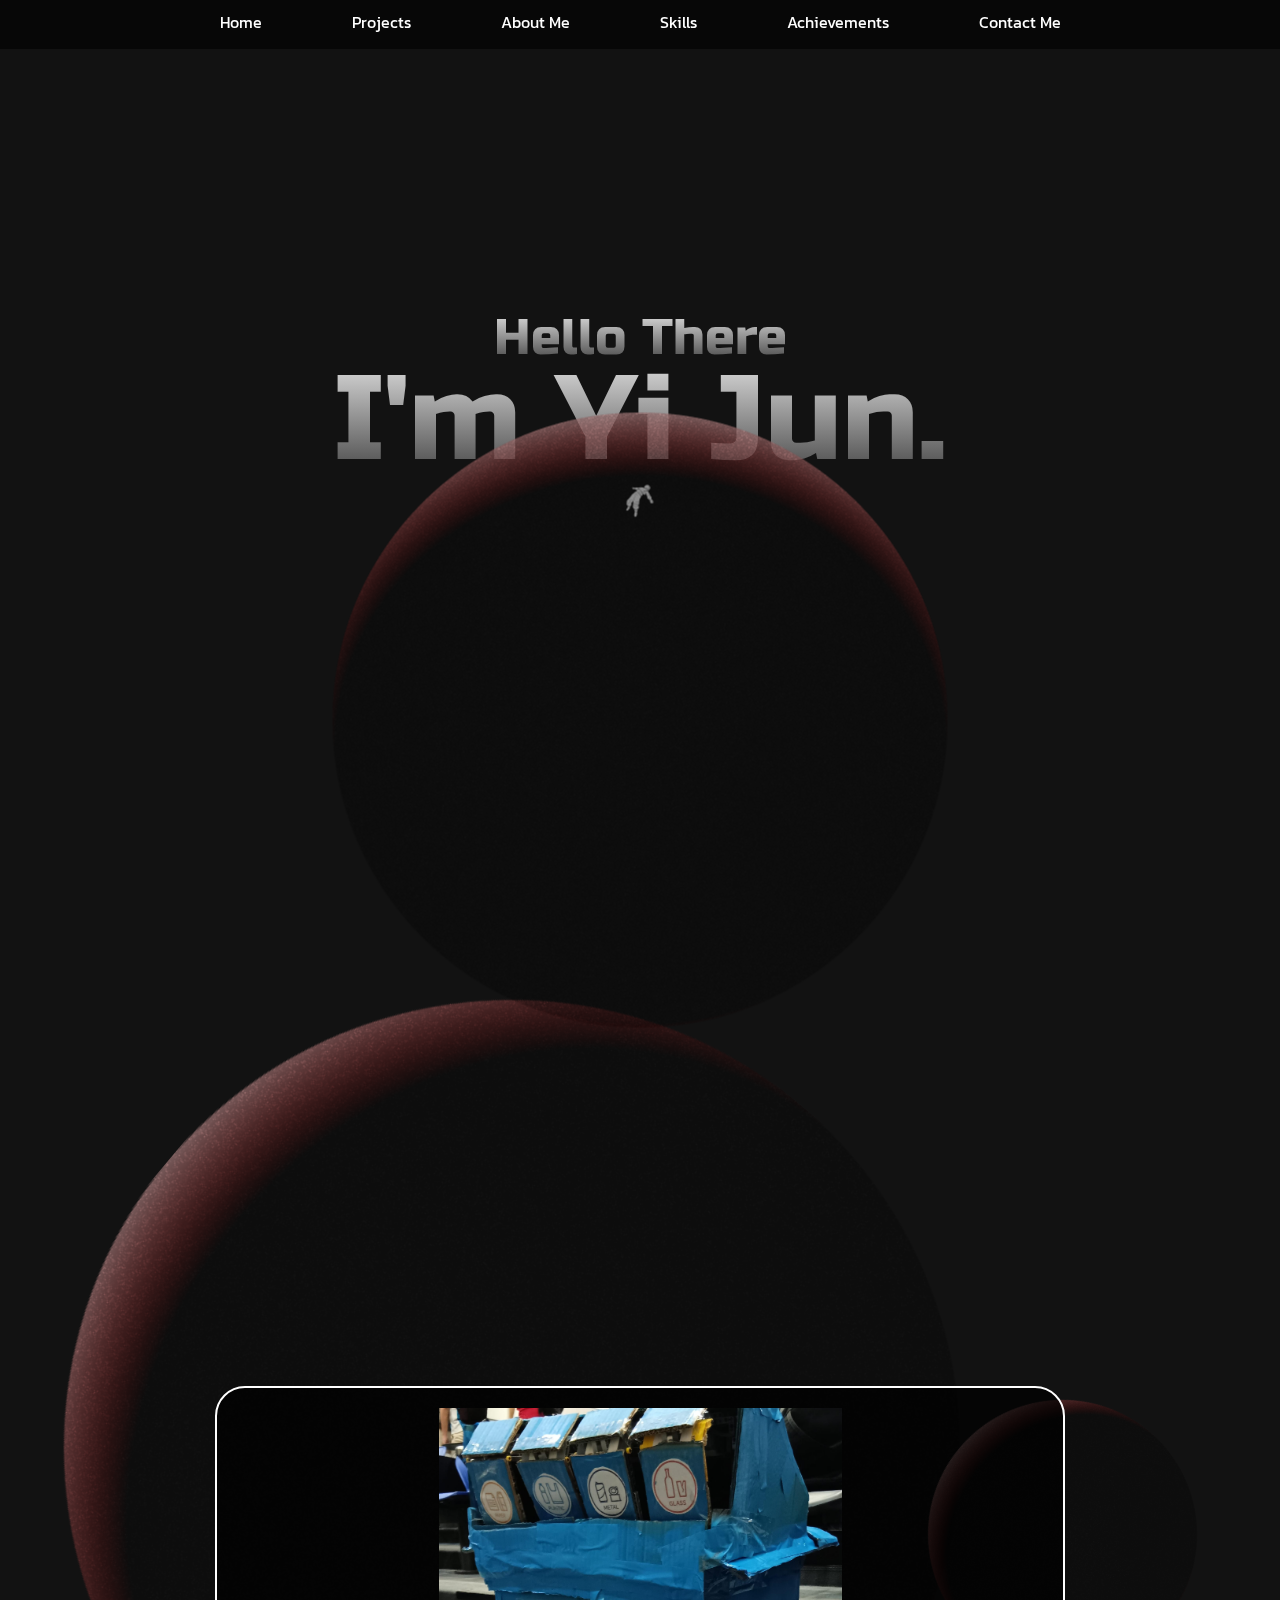
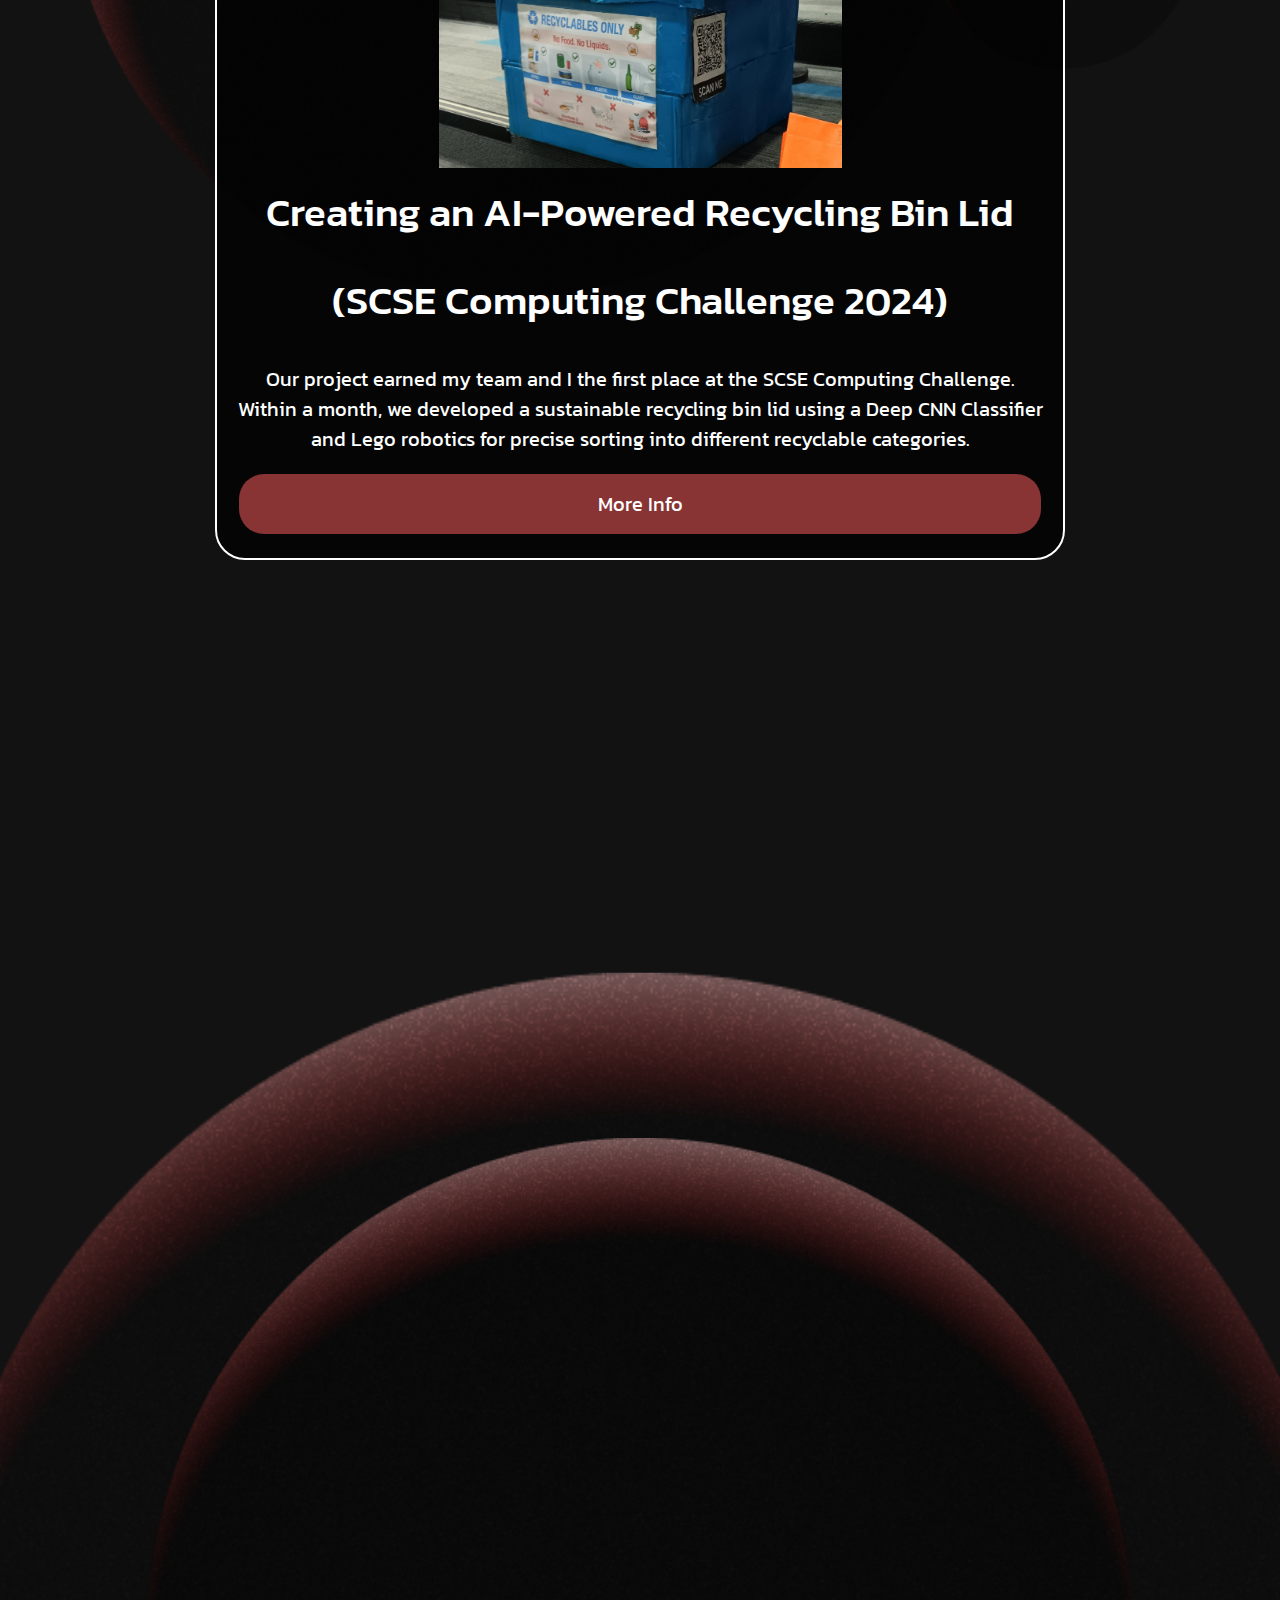
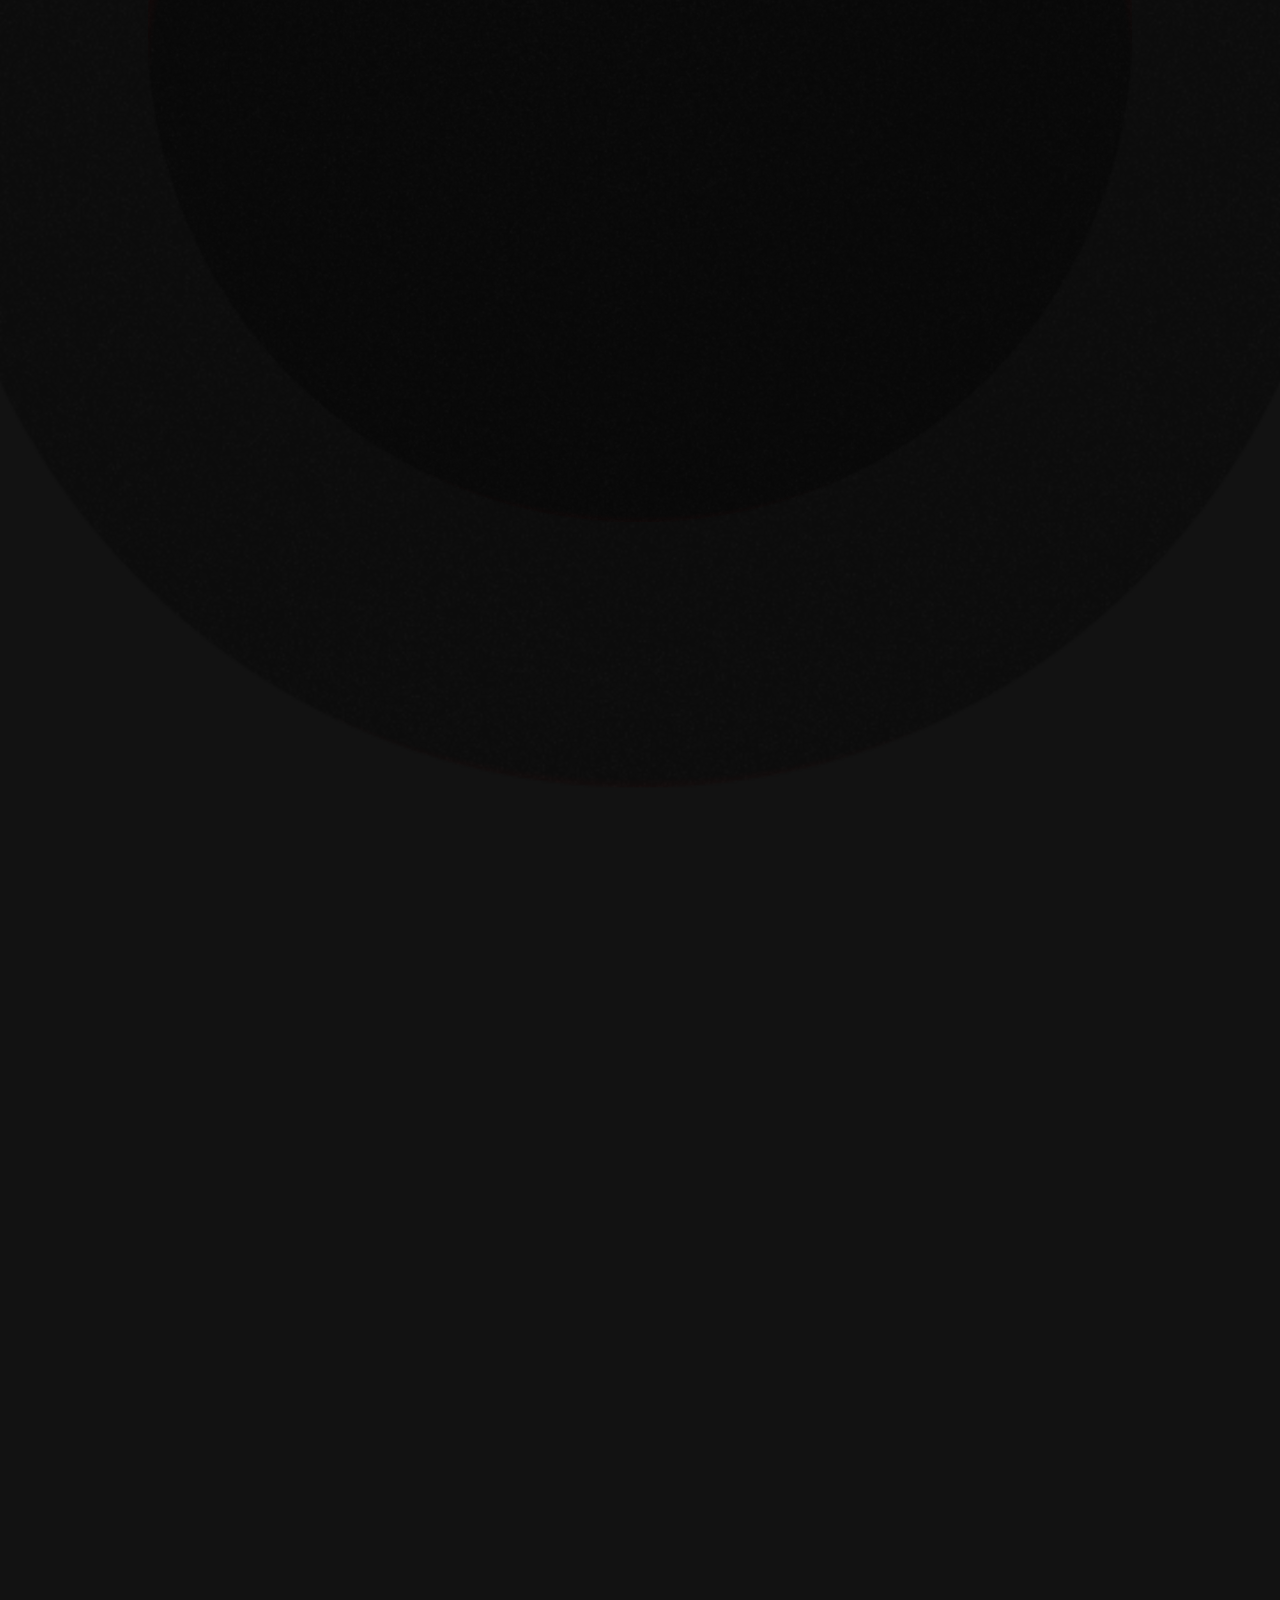
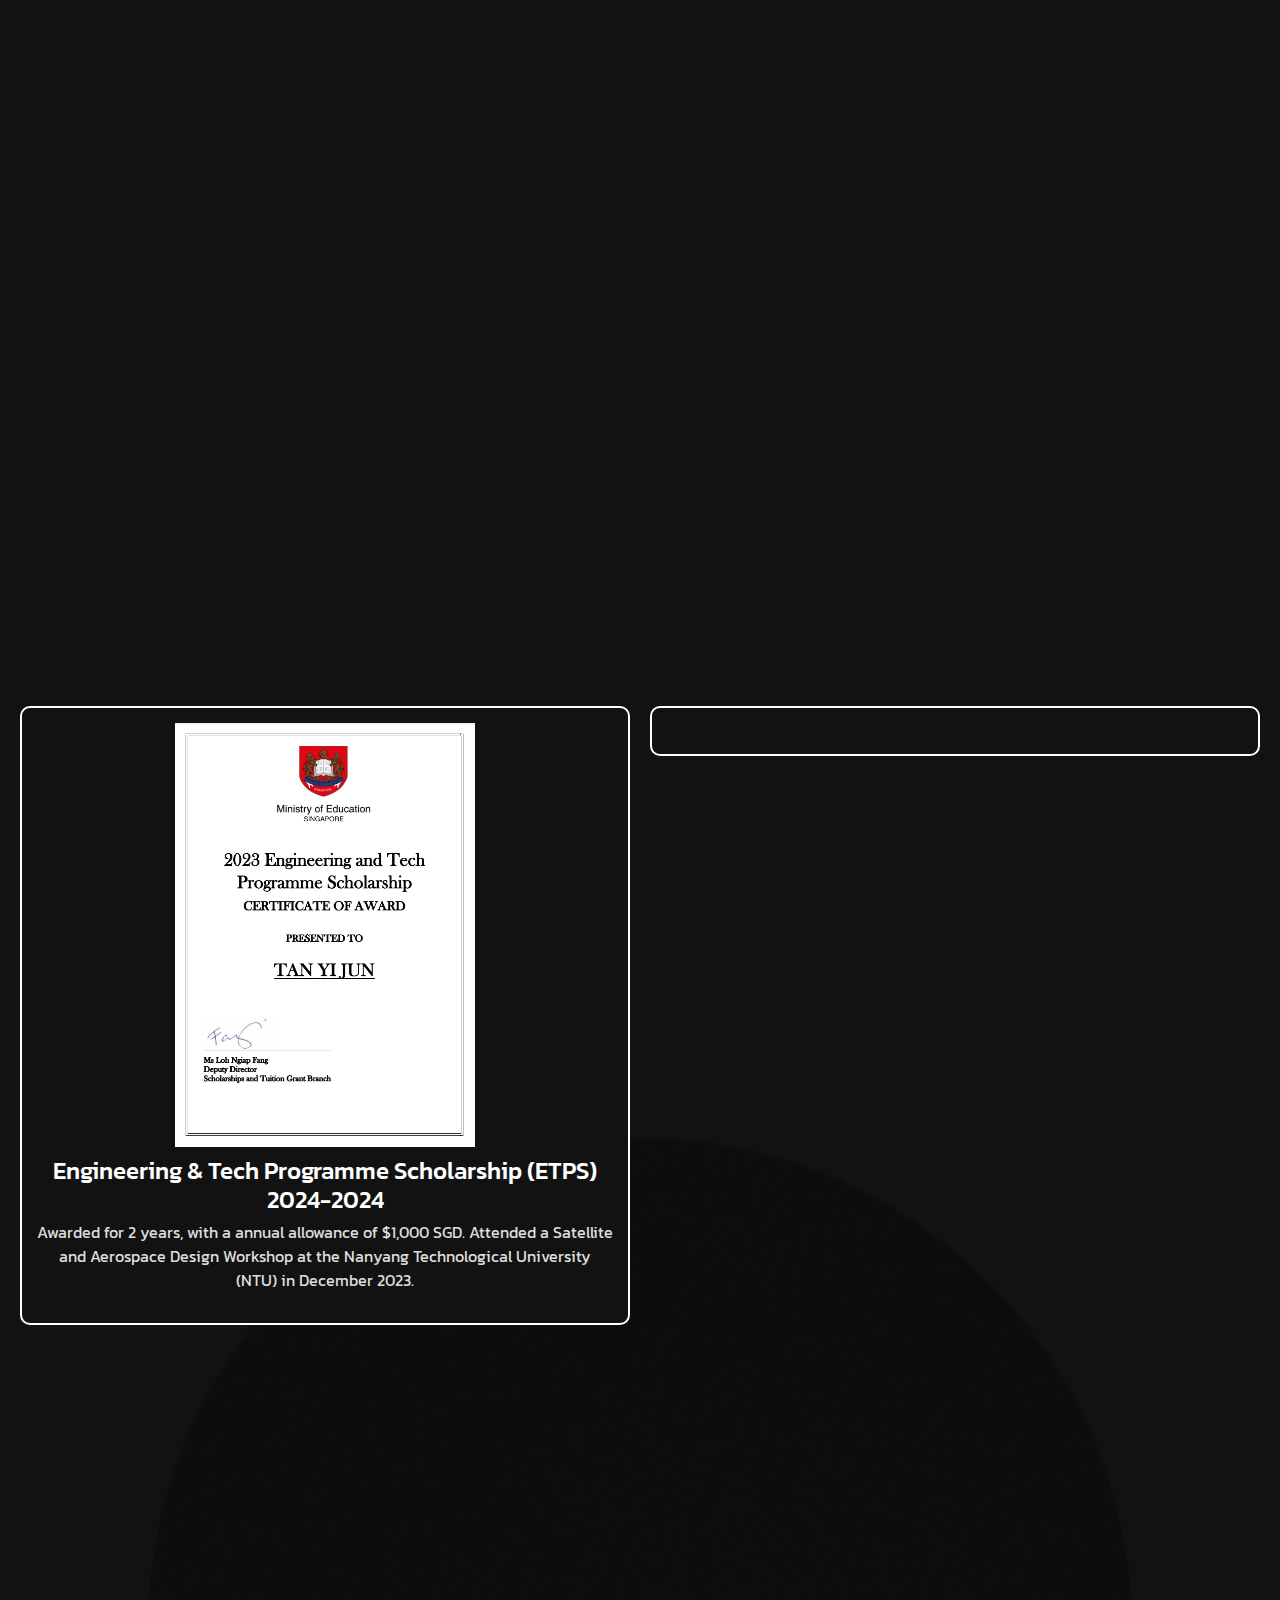
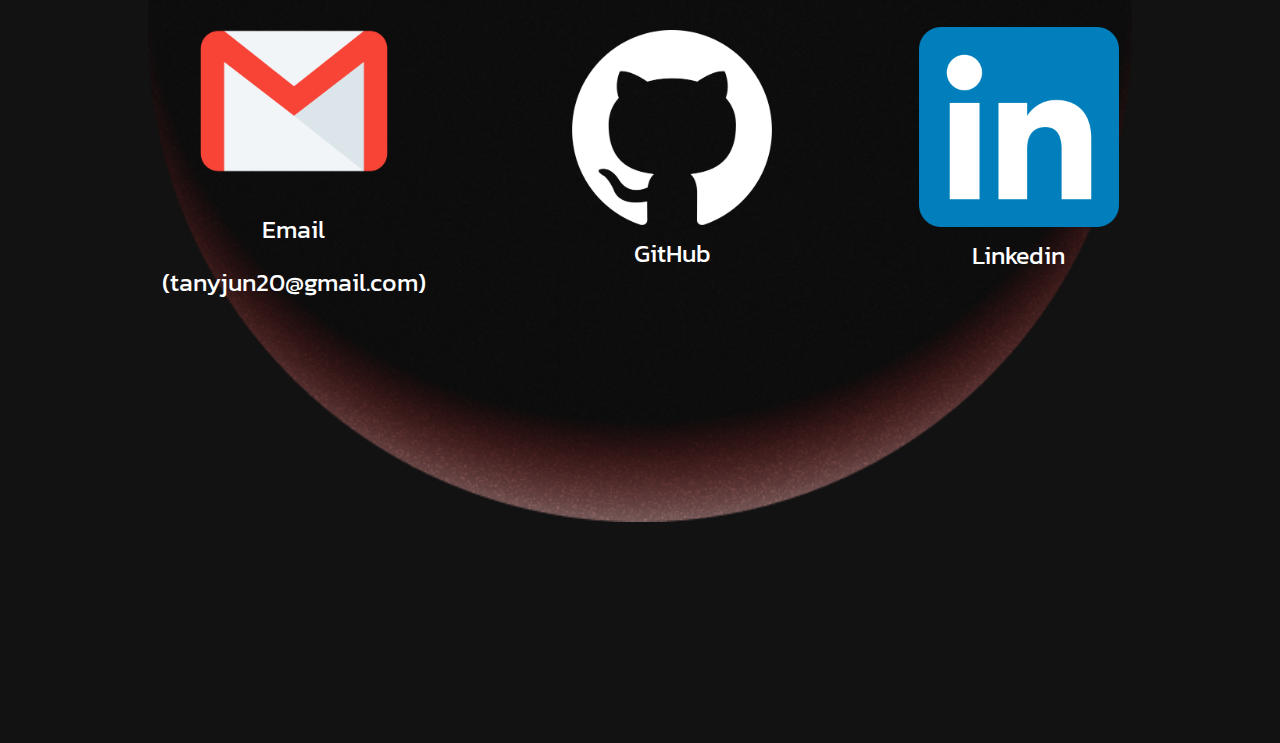
==== commit 017cb48e: "added scse writeup" ====
--- a/index.html
+++ b/index.html
@@ -48,23 +48,23 @@
                     </div>                    
                     <h2 class="custom-subheading">Creating an AI-Powered Recycling Bin Lid</h2>
                     <h2 class="custom-subheading">(SCSE Computing Challenge 2024)</h2>
-                    <p class="custom-subtext">Our project earned my team and I the first place at the SCSE Computing Challenge. Within a month, we developed a sustainable recycling bin lid using a Deep CNN Classifier and Lego robotics for precise sorting into Paper, Plastic, Metal, and Glass. This cost-effective, AI-enhanced lid offers a scalable recycling solution.</p>
+                    <p class="custom-subtext">Our project earned my team and I the first place at the SCSE Computing Challenge. Within a month, we developed a sustainable recycling bin lid using a Deep CNN Classifier and Lego robotics for precise sorting into different recyclable categories.</p>
                     <a href="scse.html" class="btn btn-custom" role="button">More Info</a>
                 </div>
                 <!-- First small project block -->
-                <div class="project-item small">
+                <!-- <div class="project-item small">
                     <img src="path_to_small_project_1_image" alt="Project Small 1" class="custom-img">
                     <h2 class="custom-subheading">Project Small 1</h2>
                     <p class="custom-subtext">Description of the first small project...</p>
                     <a href="project_small_1.html" class="btn btn-custom" role="button">More Info</a>
-                </div>
+                </div> -->
                 <!-- Second small project block -->
-                <div class="project-item small">
+                <!-- <div class="project-item small">
                     <img src="path_to_small_project_2_image" alt="Project Small 2" class="custom-img">
                     <h2 class="custom-subheading">Project Small 2</h2>
                     <p class="custom-subtext">Description of the second small project...</p>
                     <a href="project_small_2.html" class="btn btn-custom" role="button">More Info</a>
-                </div>
+                </div> -->
             </div>
         </section>        
 
@@ -157,67 +157,24 @@
     </section>
 
     <!-- Achievements Section -->
-<section id="achievements">
-    <h1 class="section-heading">Achievements</h1>
-
-    <!-- Academic Achievements -->
-    <h2 class="section-subheading">Academic</h2>
-    <div class="achievements-grid">
-        <!-- Academic Achievement 1 -->
-        <div class="achievement-item">
-            <img src="assets/ETPS.png" alt="ETPS Cert" class="achievement-img">
-            <h3 class="achievement-title">Engineering & Tech Programme Scholarship (ETPS)</h3>
-            <p class="achievement-description">Short description of Academic Achievement 1.</p>
-        </div>
-        <!-- Academic Achievement 2 -->
-        <div class="achievement-item">
-            <img src="path_to_image_2" alt="Academic Achievement 2" class="achievement-img">
-            <h3 class="achievement-title">Academic Title 2</h3>
-            <p class="achievement-description">Short description of Academic Achievement 2.</p>
-        </div>
-        <!-- Academic Achievement 3 -->
-        <div class="achievement-item">
-            <img src="path_to_image_3" alt="Academic Achievement 3" class="achievement-img">
-            <h3 class="achievement-title">Academic Title 3</h3>
-            <p class="achievement-description">Short description of Academic Achievement 3.</p>
-        </div>
-        <!-- Academic Achievement 4 -->
-        <div class="achievement-item">
-            <img src="path_to_image_4" alt="Academic Achievement 4" class="achievement-img">
-            <h3 class="achievement-title">Academic Title 4</h3>
-            <p class="achievement-description">Short description of Academic Achievement 4.</p>
-        </div>
-    </div>
-
-    <!-- Non-Academic Achievements -->
-    <h2 class="section-subheading">Non-Academic</h2>
-    <div class="achievements-grid">
-        <!-- Non-Academic Achievement 1 -->
-        <div class="achievement-item">
-            <img src="path_to_image_5" alt="Non-Academic Achievement 1" class="achievement-img">
-            <h3 class="achievement-title">placeholder</h3>
-            <p class="achievement-description">Short description of Non-Academic Achievement 1.</p>
-        </div>
-        <!-- Non-Academic Achievement 2 -->
-        <div class="achievement-item">
-            <img src="path_to_image_6" alt="Non-Academic Achievement 2" class="achievement-img">
-            <h3 class="achievement-title">Non-Academic Title 2</h3>
-            <p class="achievement-description">Short description of Non-Academic Achievement 2.</p>
-        </div>
-        <!-- Non-Academic Achievement 3 -->
-        <div class="achievement-item">
-            <img src="path_to_image_7" alt="Non-Academic Achievement 3" class="achievement-img">
-            <h3 class="achievement-title">Non-Academic Title 3</h3>
-            <p class="achievement-description">Short description of Non-Academic Achievement 3.</p>
-        </div>
-        <!-- Non-Academic Achievement 4 -->
-        <div class="achievement-item">
-            <img src="path_to_image_8" alt="Non-Academic Achievement 4" class="achievement-img">
-            <h3 class="achievement-title">Non-Academic Title 4</h3>
-            <p class="achievement-description">Short description of Non-Academic Achievement 4.</p>
-        </div>
-    </div>
-</section>
+    <section id="achievements">
+        <h1 class="section-heading">Achievements</h1>
+        <div class="achievements-grid">
+            <!-- Achievement 1 -->
+            <div class="achievement-item">
+                <img src="assets/ETPS.png" alt="ETPS Cert" class="achievement-img">
+                <h3 class="achievement-title">Engineering & Tech Programme Scholarship (ETPS) 2024-2024</h3>
+                <p class="achievement-description">Awarded for 2 years, with a annual allowance of $1,000 SGD. Attended a Satellite and Aerospace Design Workshop at the Nanyang Technological University (NTU) in December 2023.</p>
+            </div>
+            <!-- Achievement 2 -->
+            <div class="achievement-item">
+                <img src="assets/" alt="" class="achievement-img">
+                <h3 class="achievement-title"></h3>
+                <p class="achievement-description"></p>
+            </div>
+        </div>
+    </section>
+
 
     <!-- Contact Me Section -->
     <section id="contact-me">
--- a/styles.css
+++ b/styles.css
@@ -686,4 +686,16 @@
     -webkit-background-clip: text;
     -webkit-text-fill-color: transparent;
     z-index: 2;
-}+}
+
+.external-link {
+    color: #007bff;
+    font-size: 1.25em;
+    text-decoration: none;
+    transition: color 0.3s ease, text-decoration 0.3s ease;
+}
+
+.external-link:hover {
+    color: #0056b3;
+    text-decoration: underline;
+}
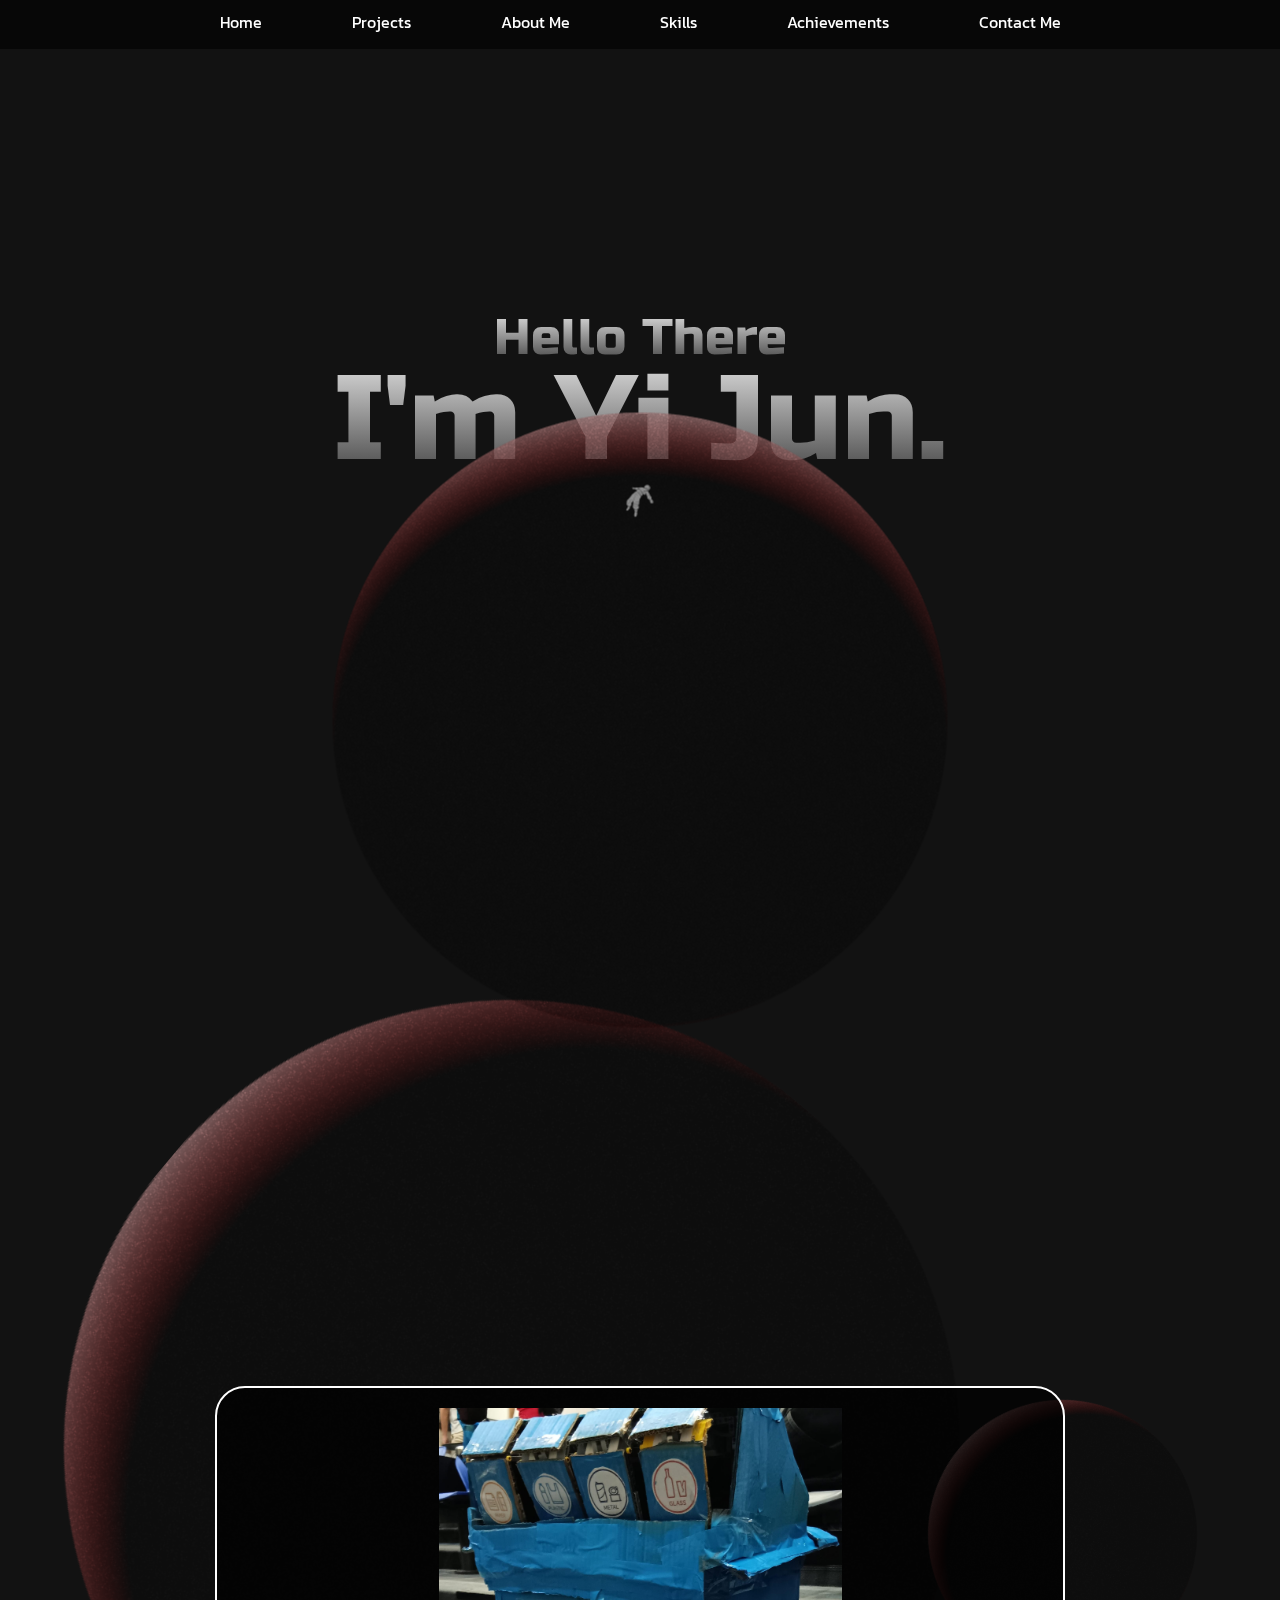
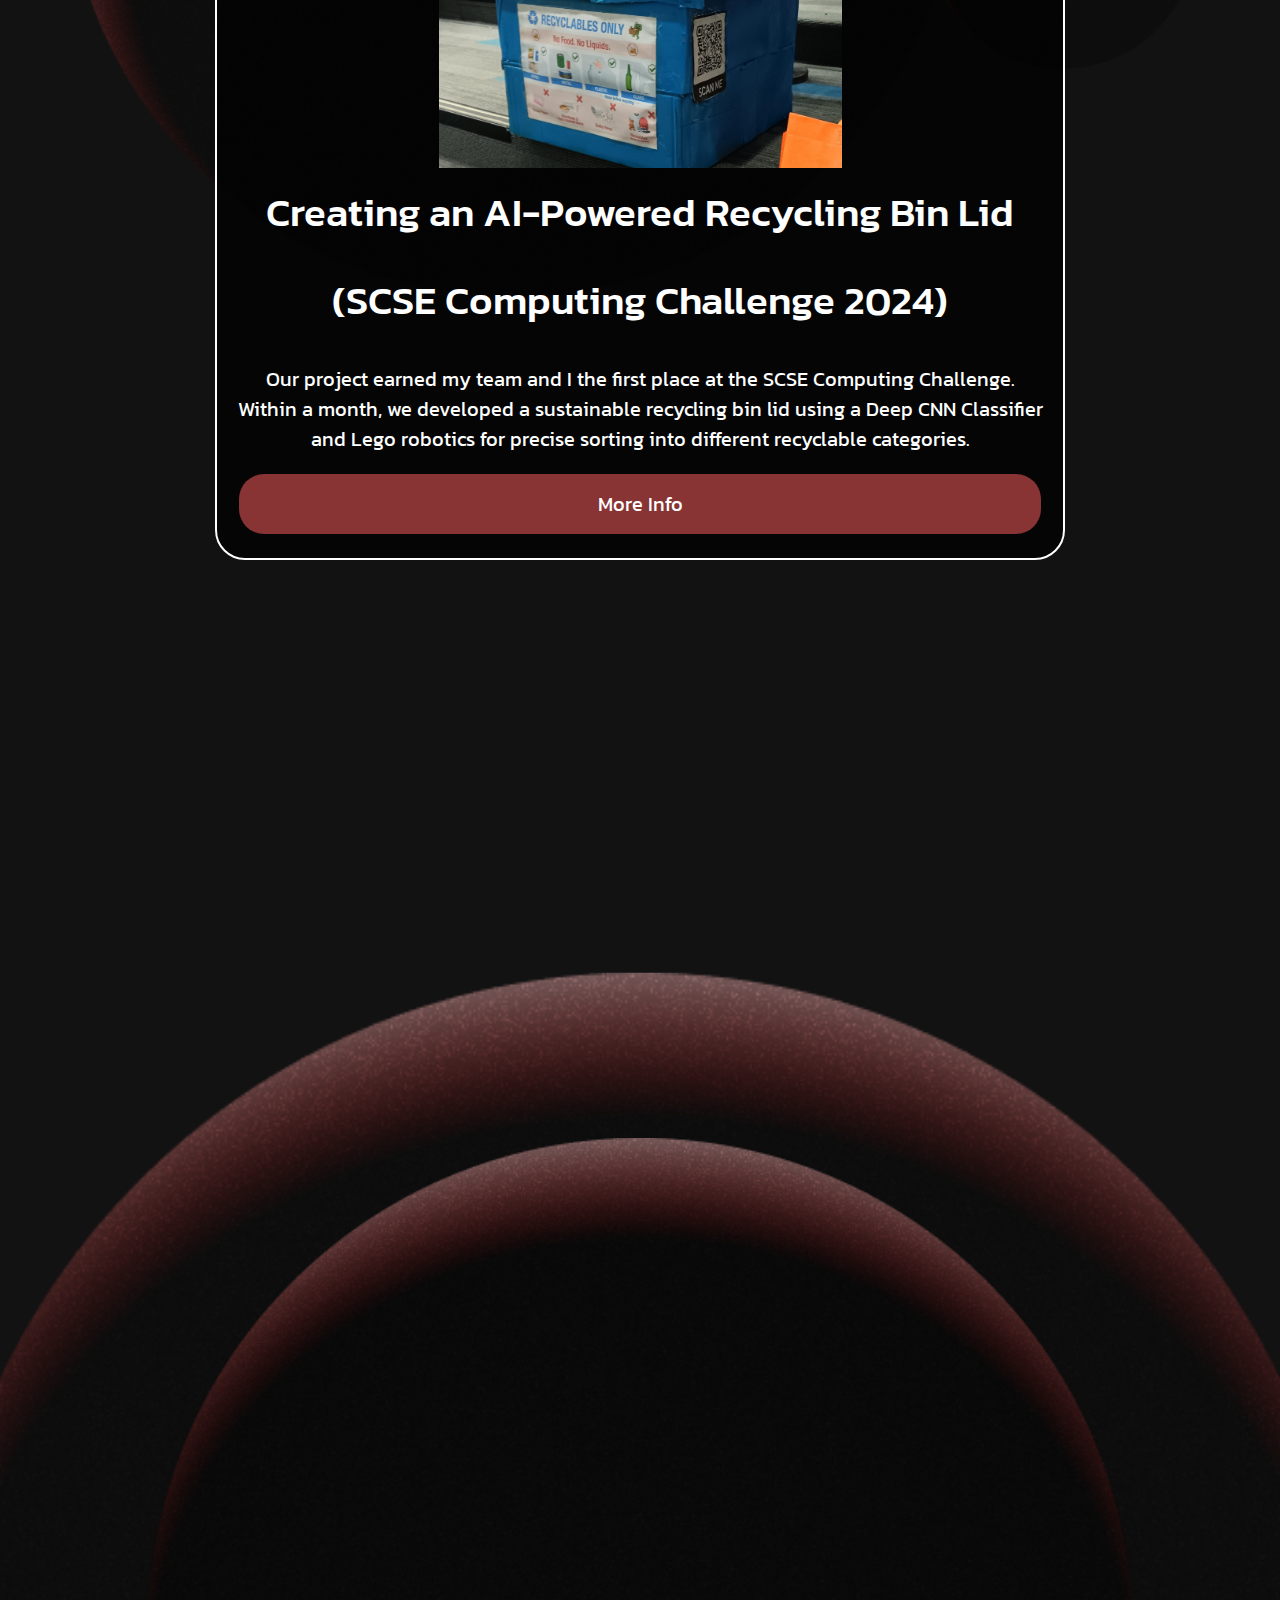
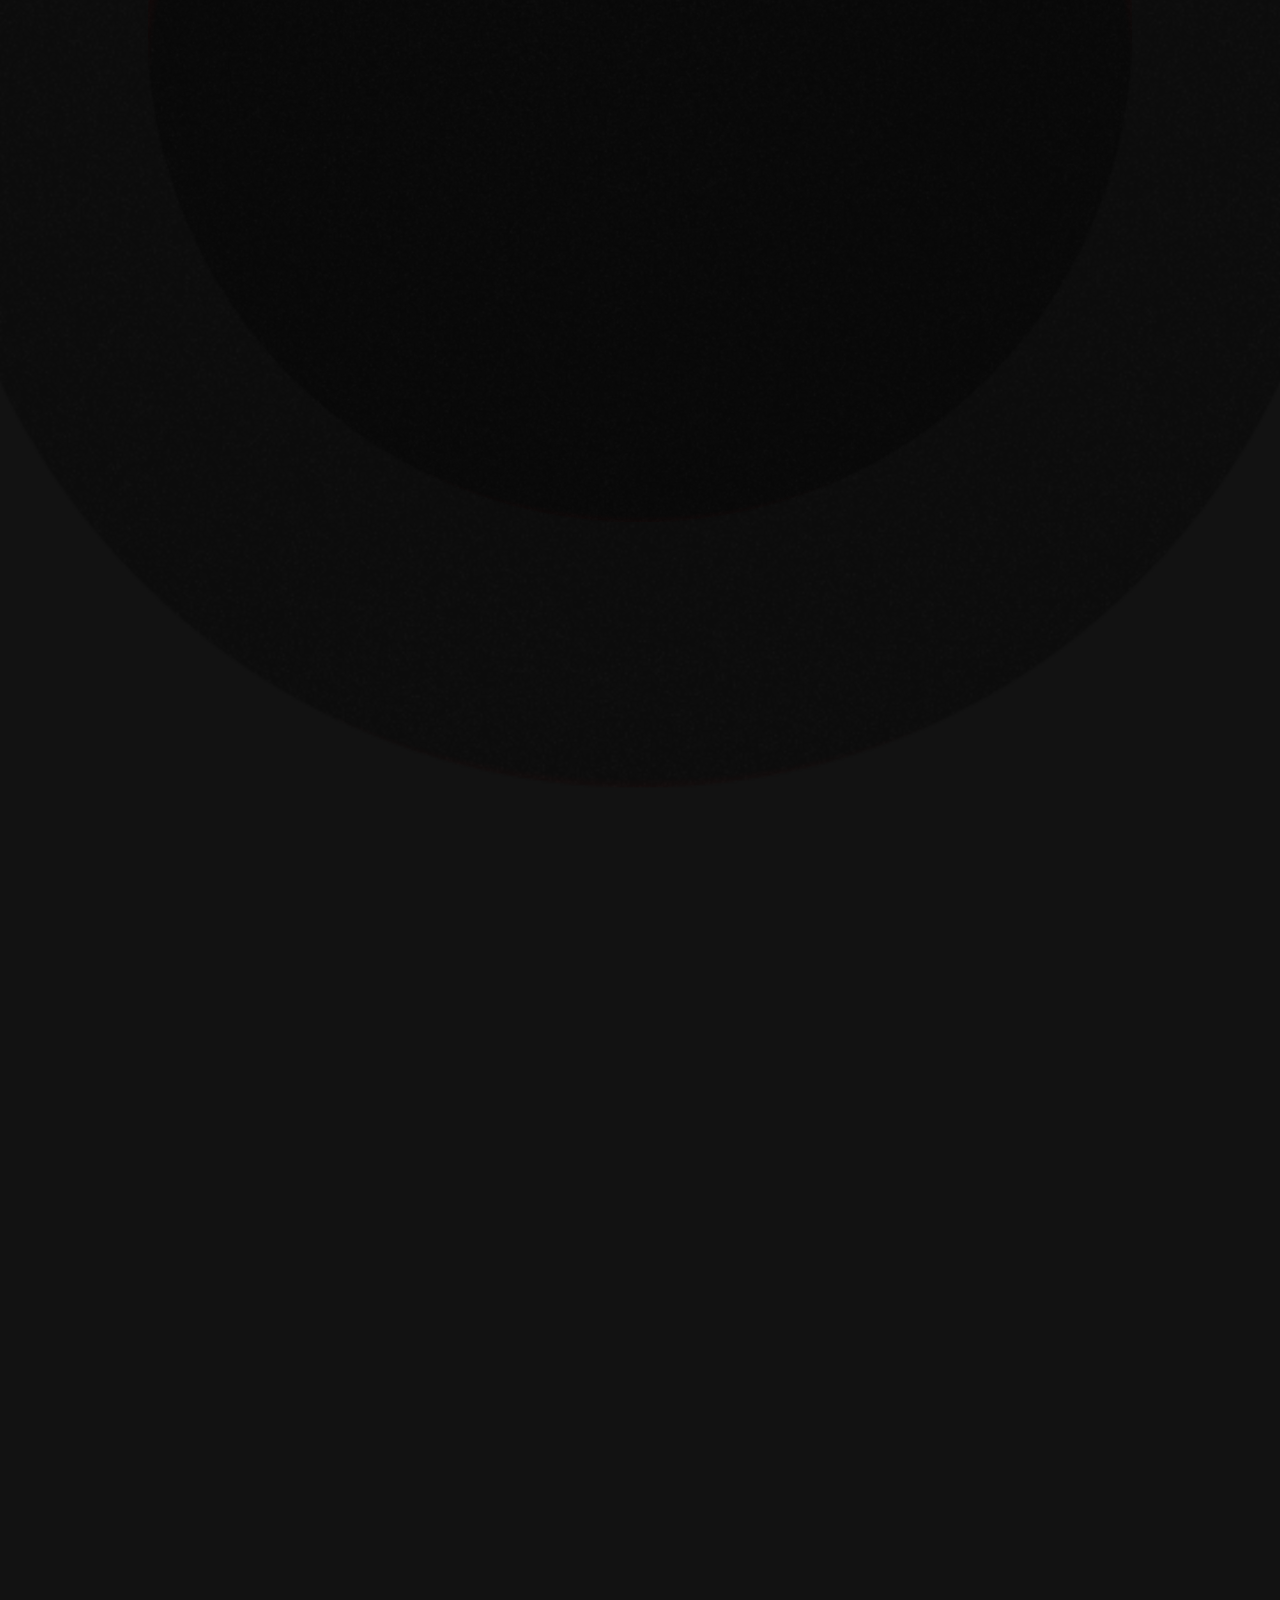
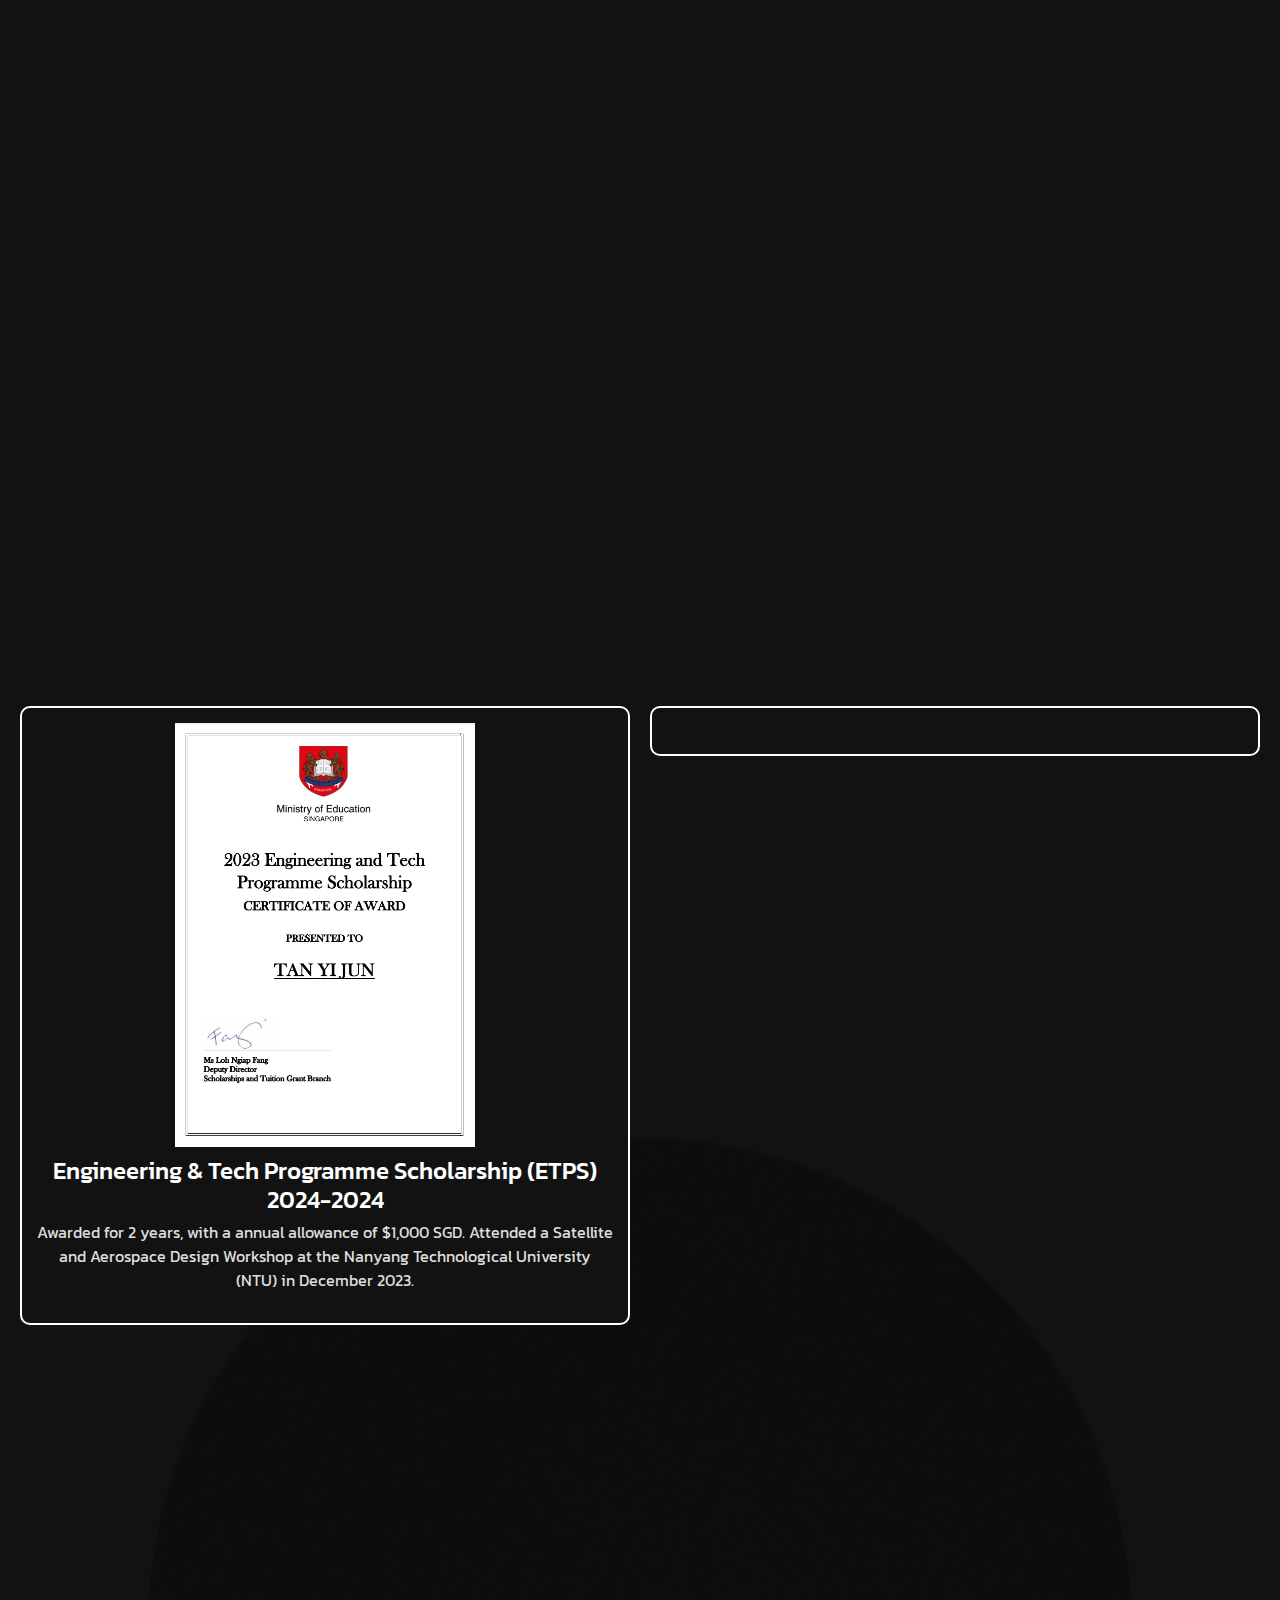
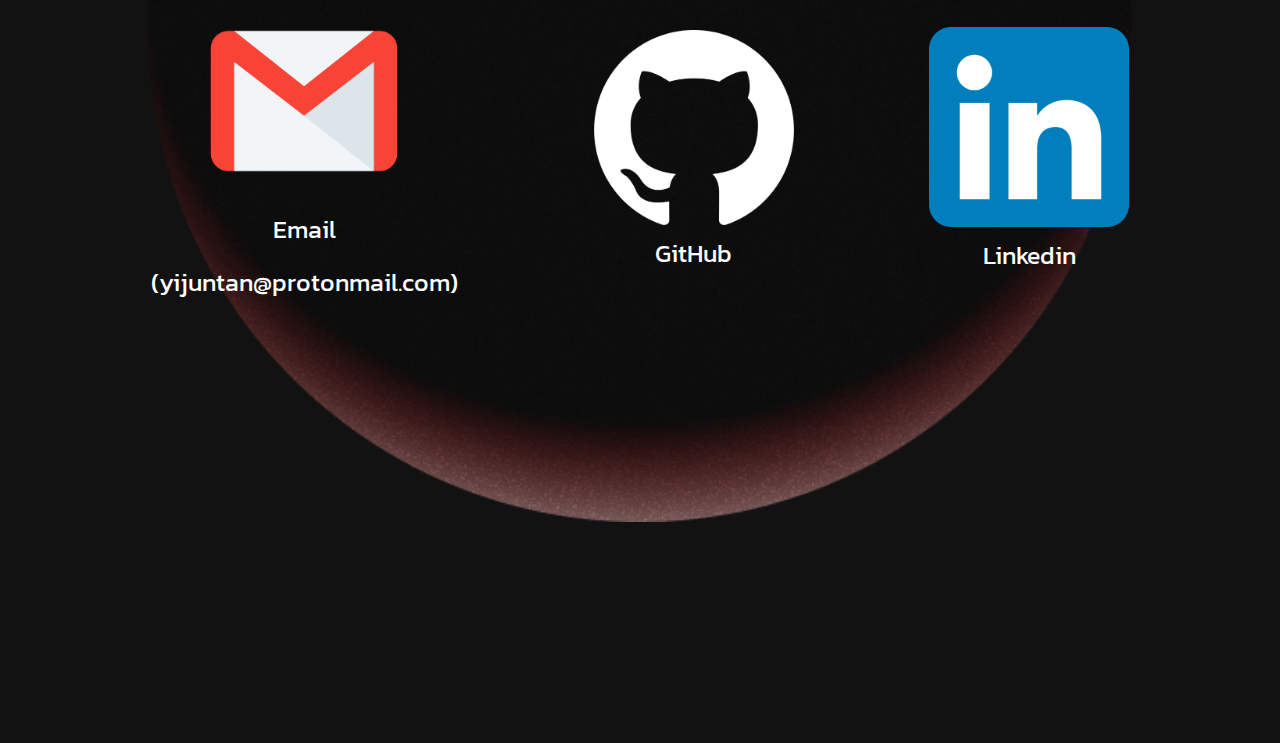
==== commit f172e255: "updated email" ====
--- a/index.html
+++ b/index.html
@@ -182,10 +182,10 @@
         <div class="contact-grid">
             <!-- Contact Item 1 -->
             <div class="contact-item">
-                <a href="mailto:tanyjun20@gmail.com">
+                <a href="mailto:yijuntan@protonmail.com">
                     <img src="icons/emaillogo.png" alt="Email Logo" class="contact-logo">
                     <p class="contact-text">Email</p>
-                    <p class="contact-text">(tanyjun20@gmail.com)</p>
+                    <p class="contact-text">(yijuntan@protonmail.com)</p>
                 </a>
             </div>
             <!-- Contact Item 2 -->
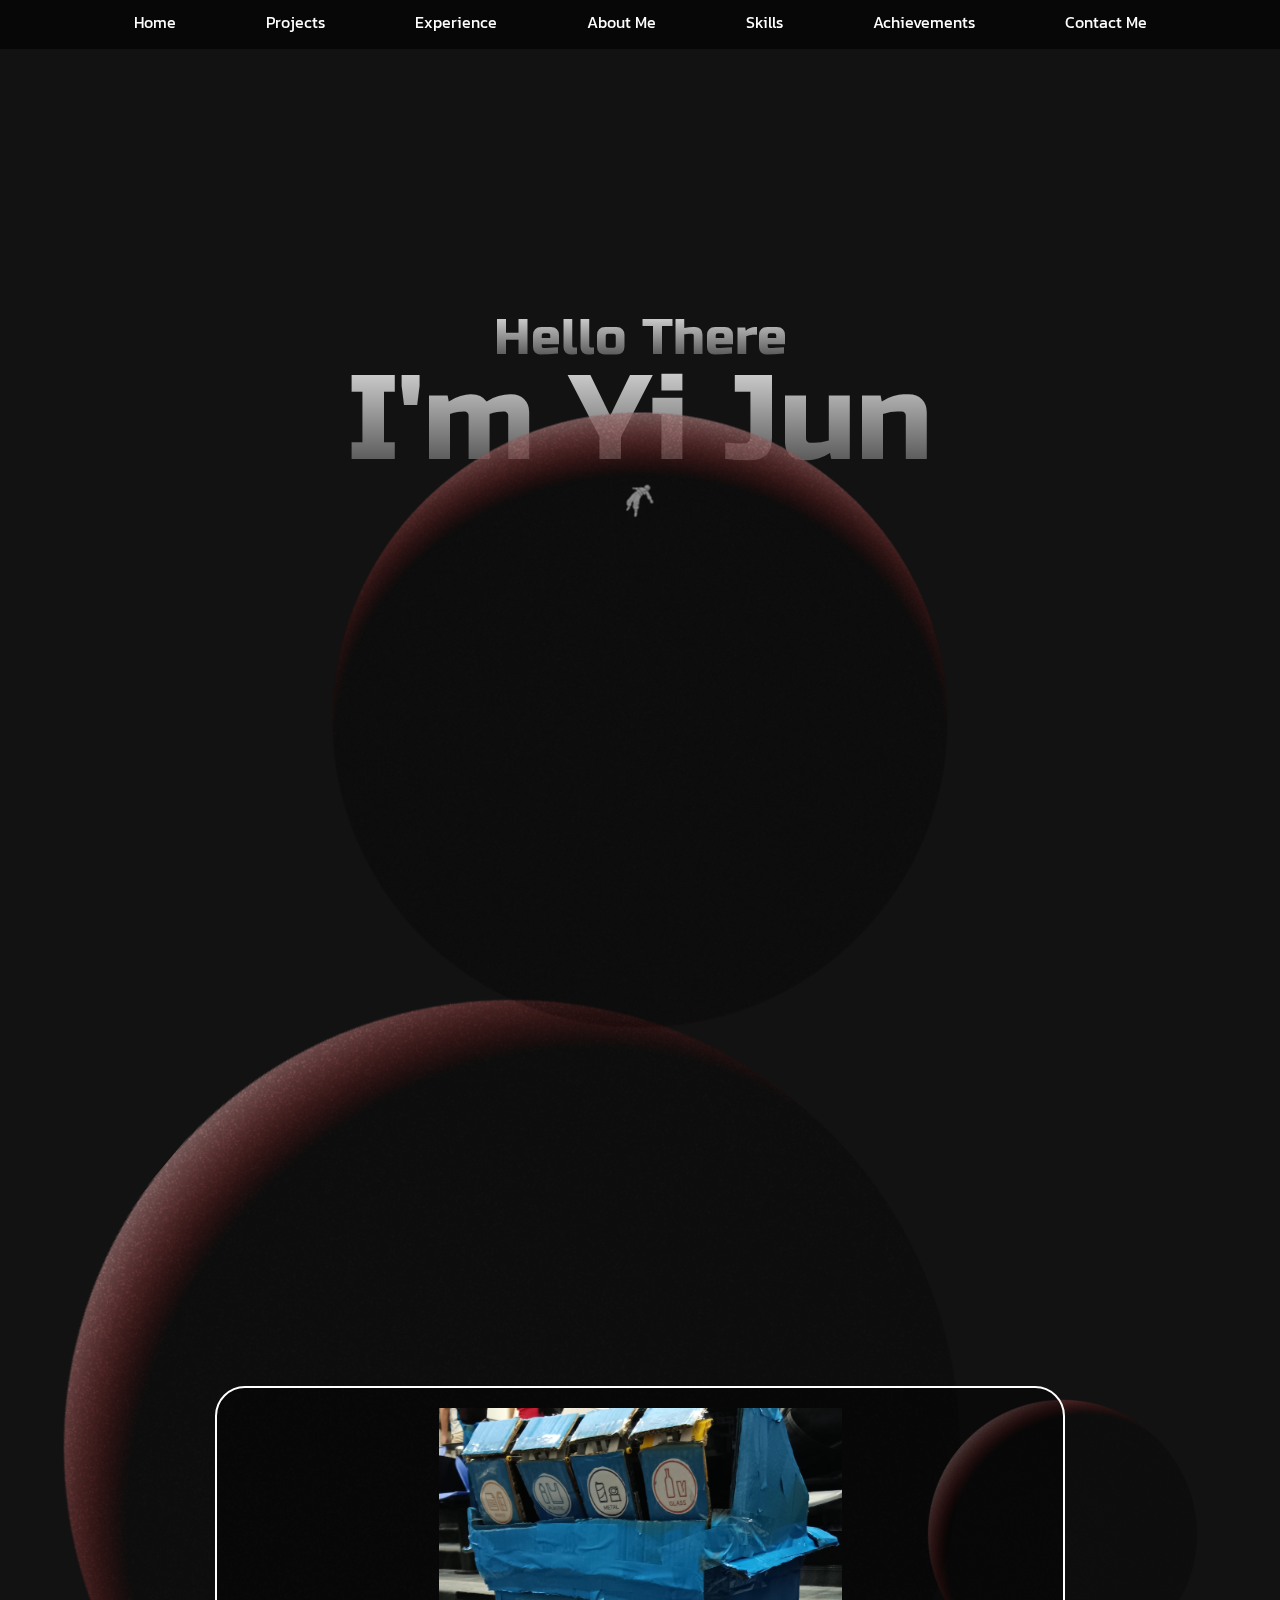
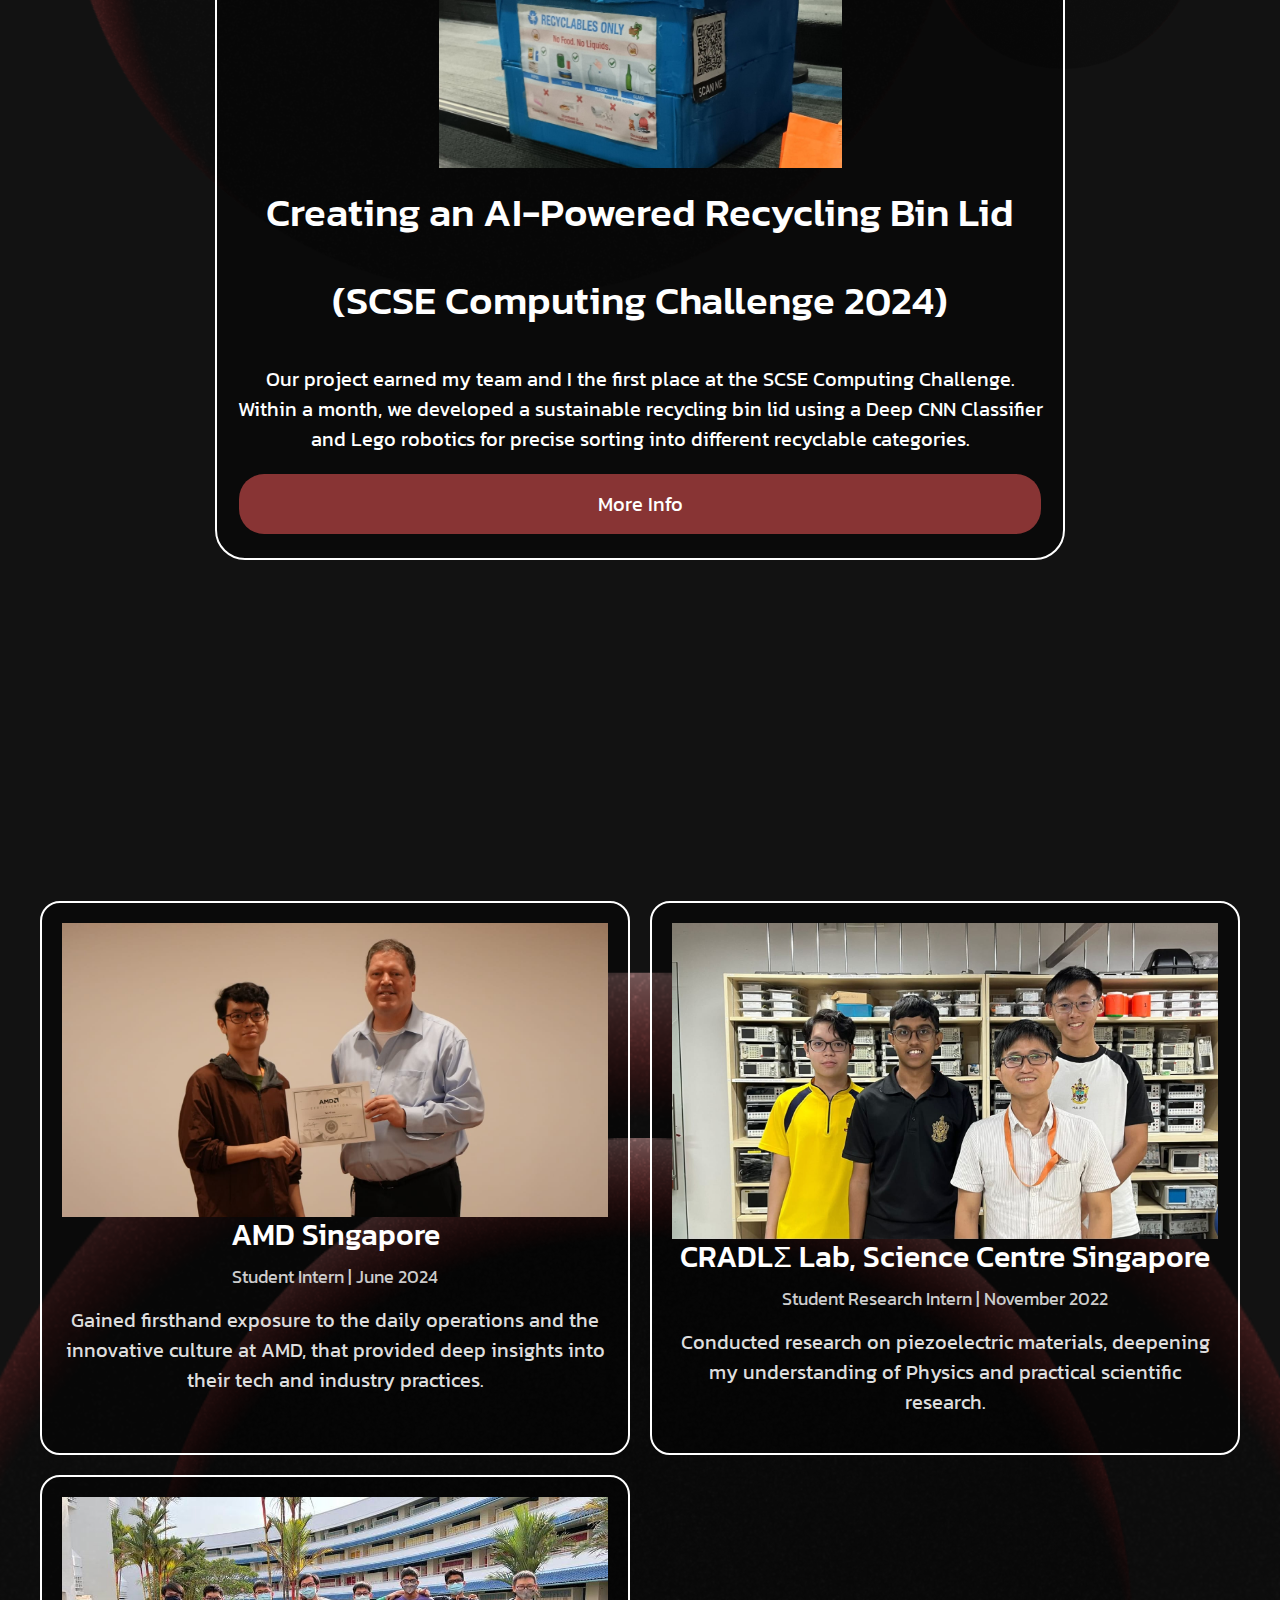
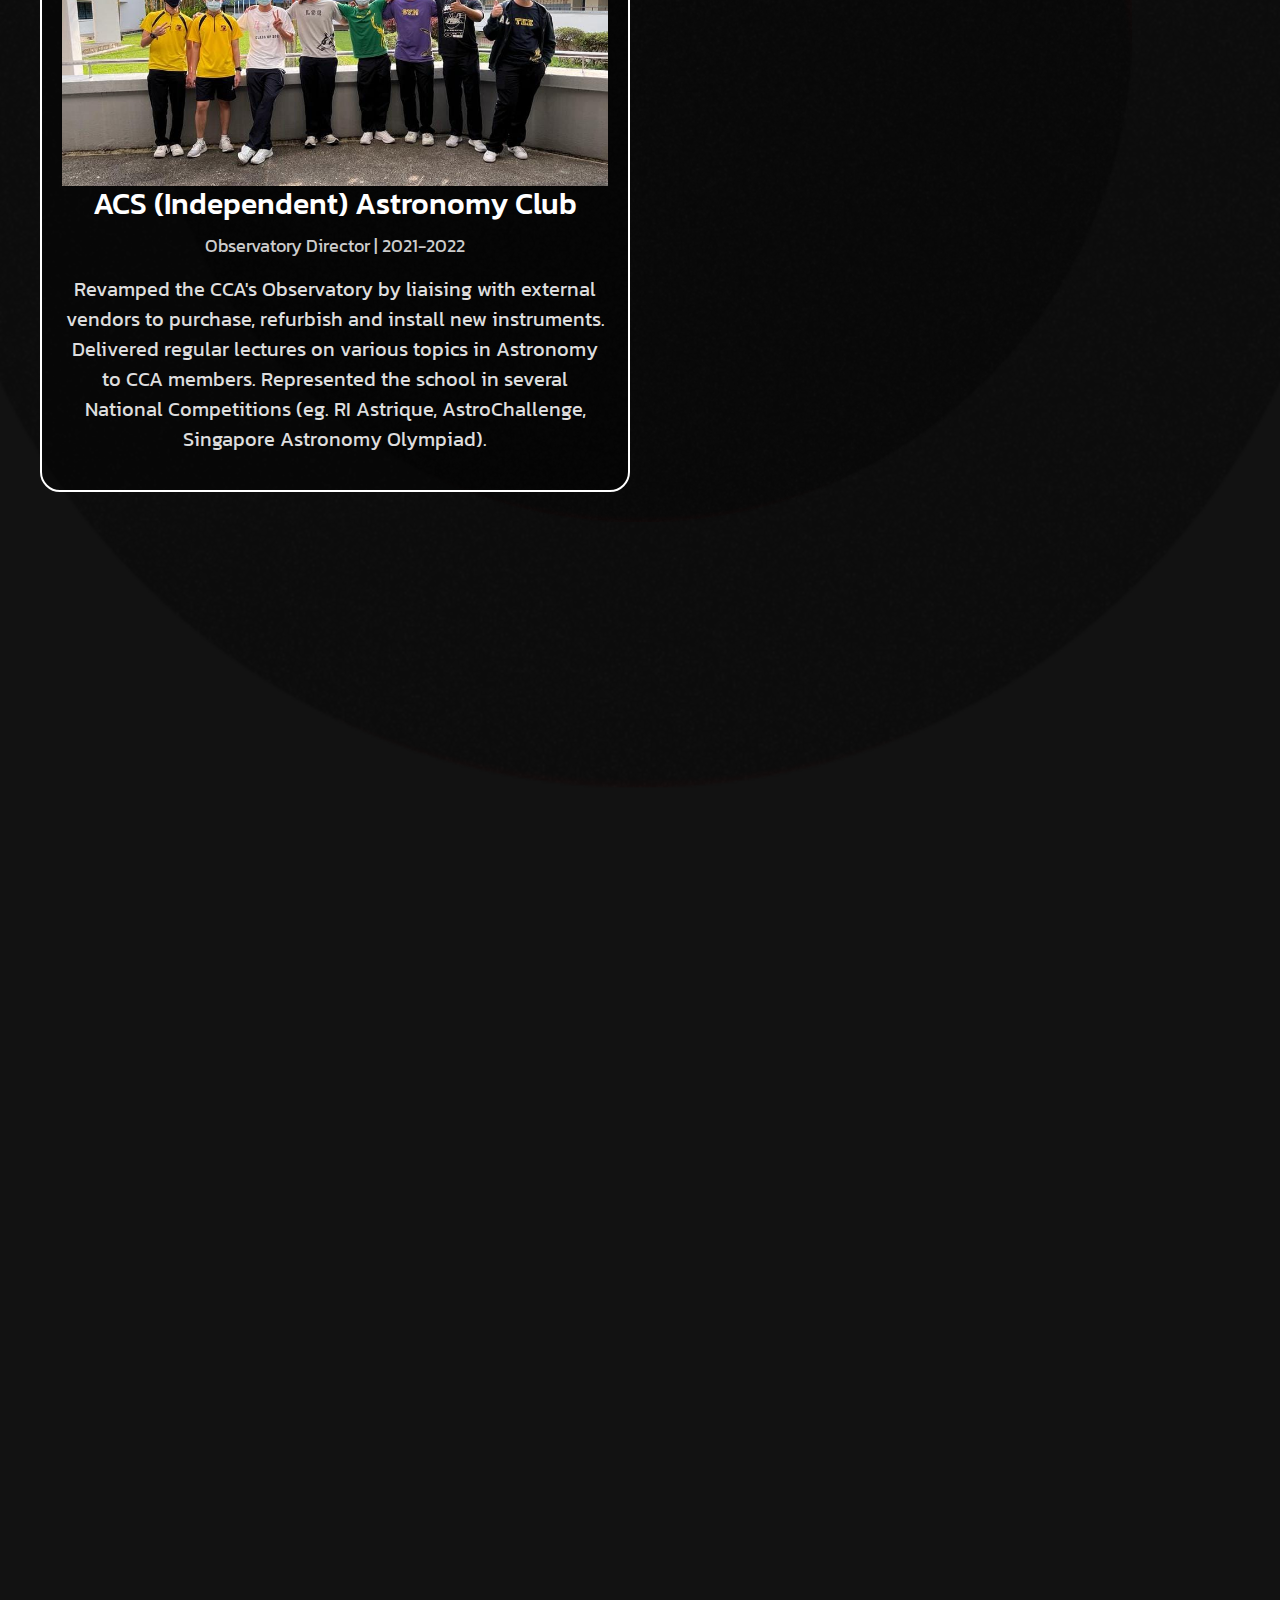
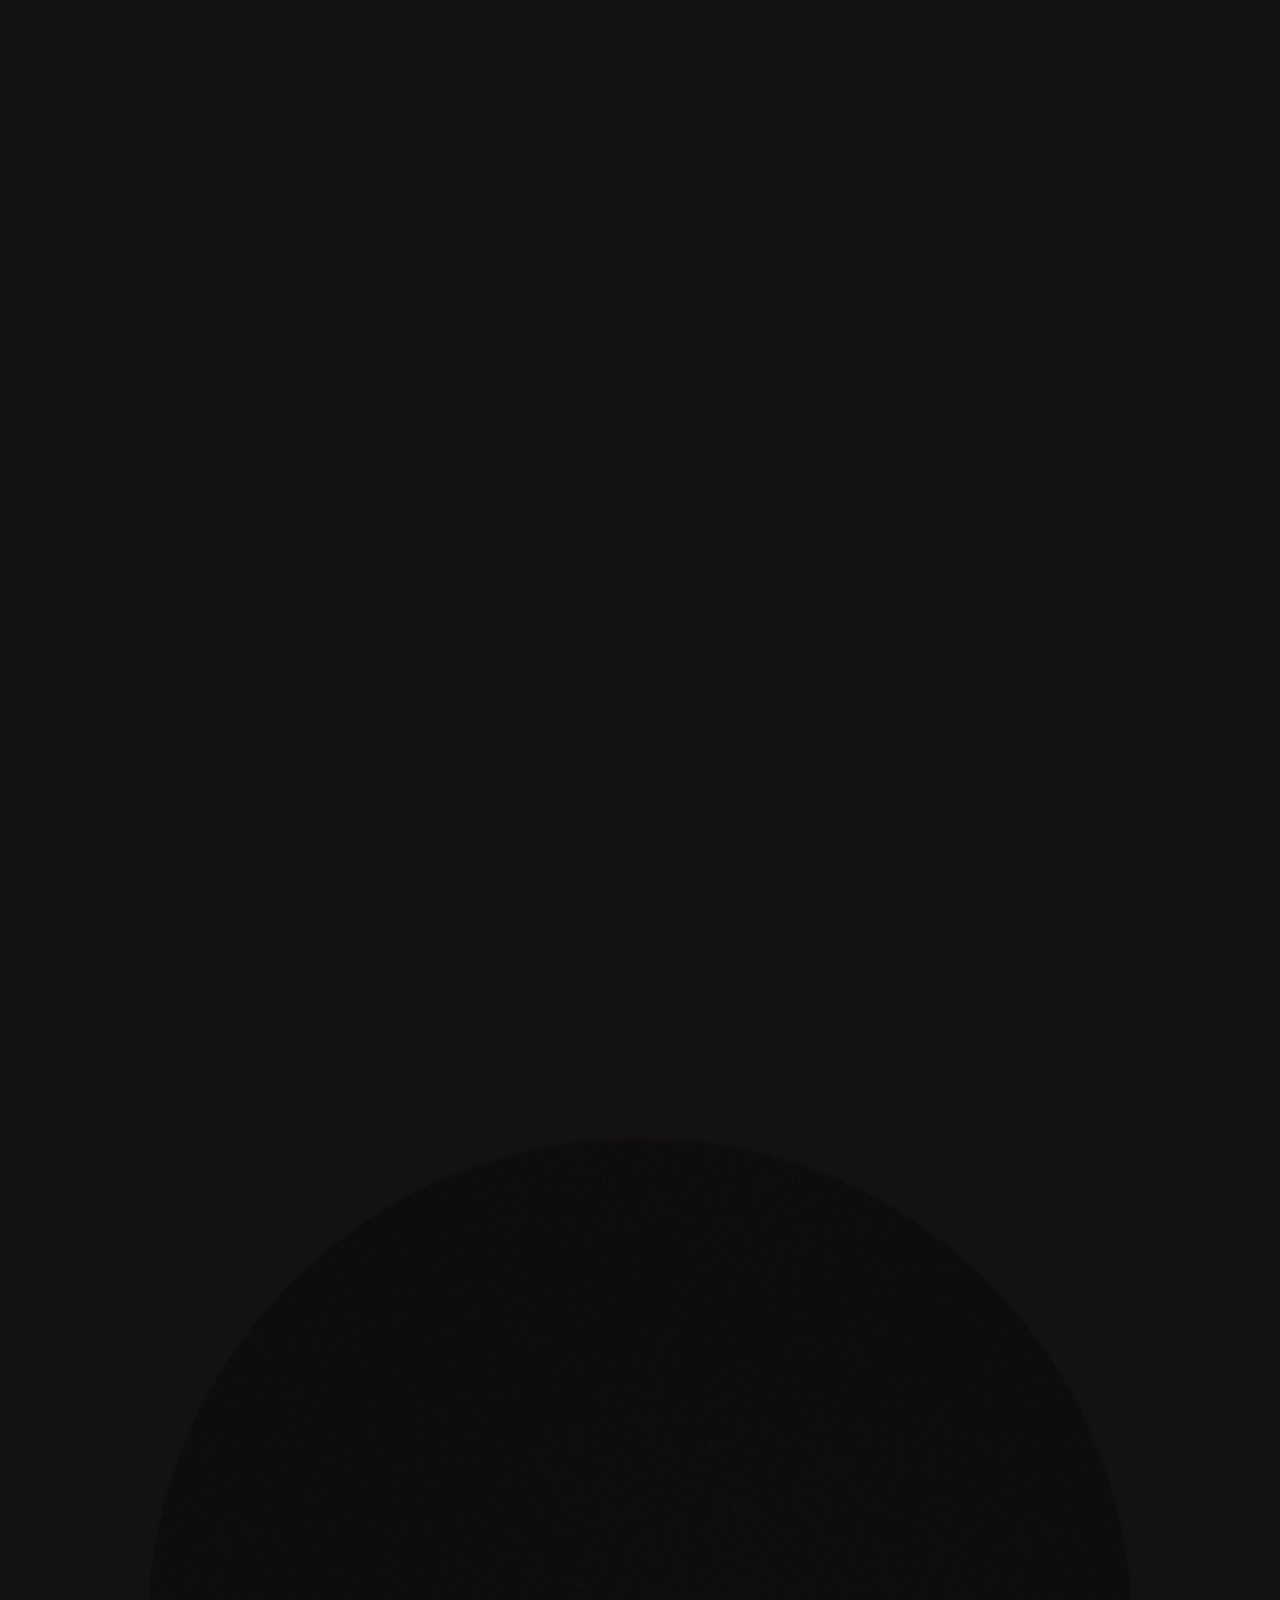
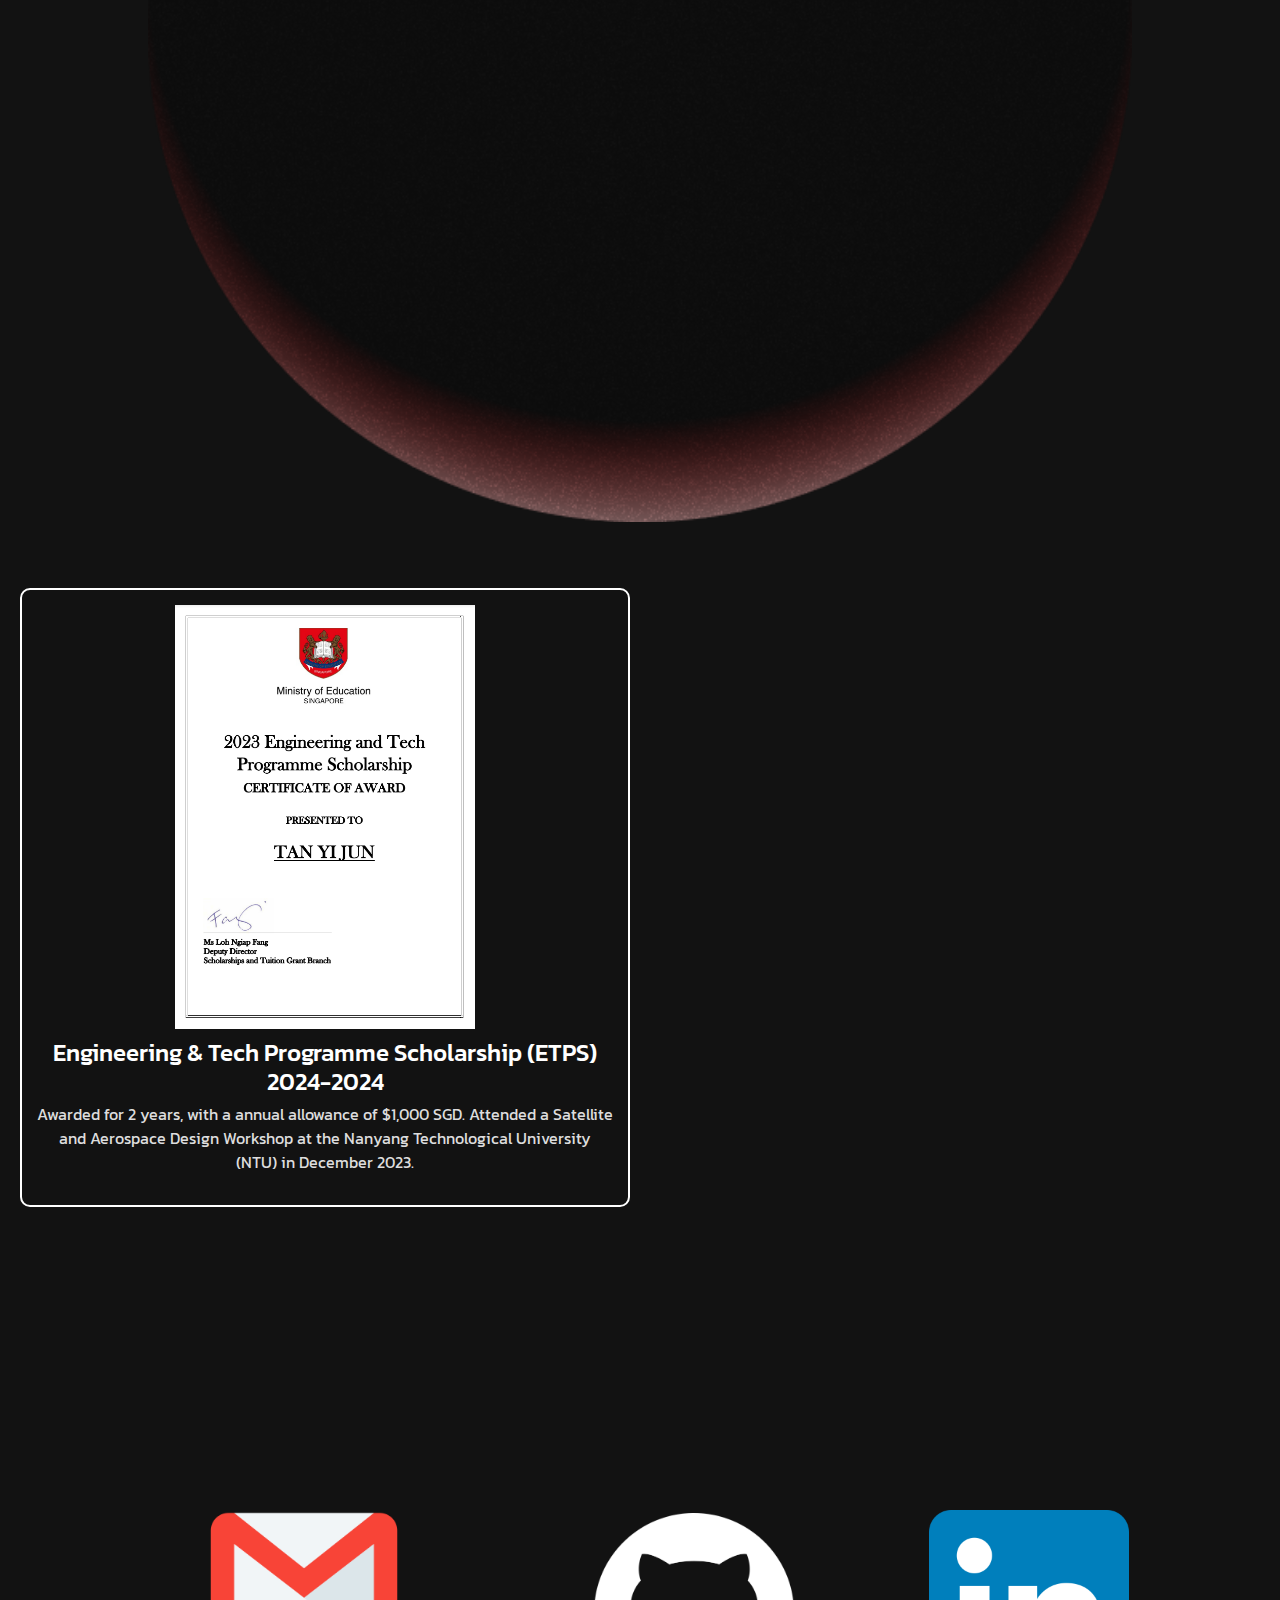
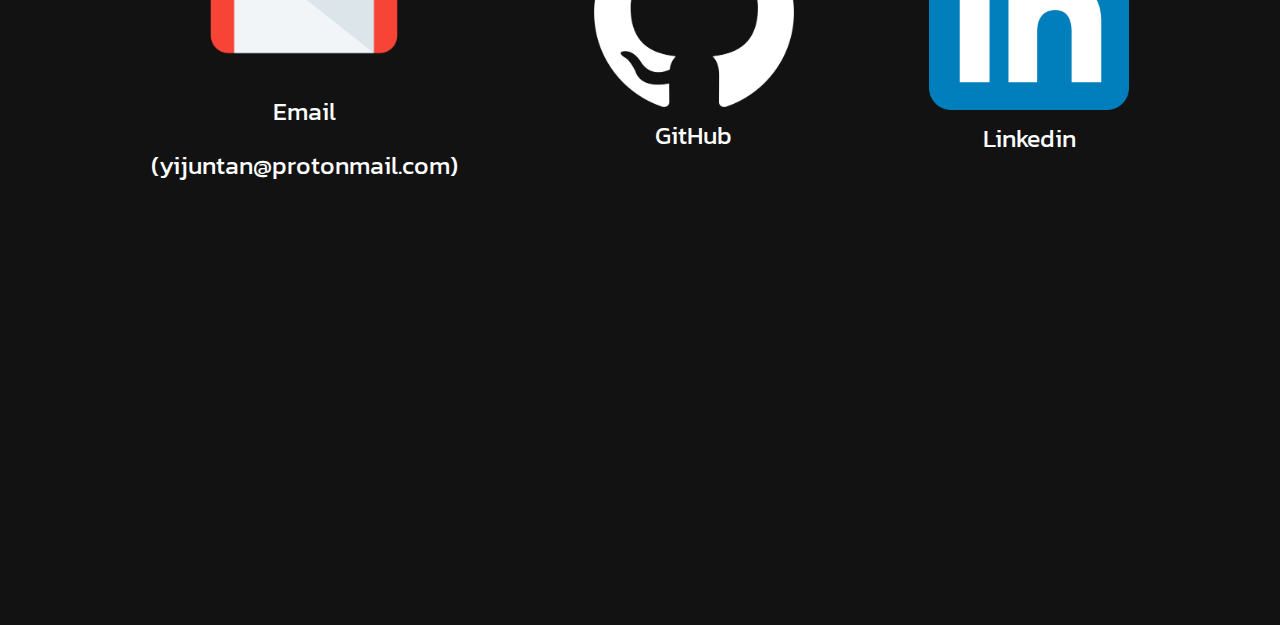
==== commit 6050333e: "added new experiences section" ====
--- a/index.html
+++ b/index.html
@@ -16,6 +16,7 @@
         <ul>
             <li><a href="#intro">Home</a></li>
             <li><a href="#projects">Projects</a></li>
+            <li><a href="#experience">Experience</a></li>
             <li><a href="#about-me">About Me</a></li>
             <li><a href="#skills">Skills</a></li>
             <li><a href="#achievements">Achievements</a></li>
@@ -23,10 +24,10 @@
         </ul>
     </nav>
 
-    <!-- Intro Section -->
+    <!-- Intro -->
     <section class="intro-section" id="intro">
         <h2 id="hello-there" class="scramble" data-text="Hello There">Hello There</h2>
-        <h2 id="im-yi-jun" class="scramble" data-text="I'm Yi Jun.">I'm Yi Jun.</h2>
+        <h2 id="im-yi-jun" class="scramble" data-text="I'm Yi Jun">I'm Yi Jun</h2>
         <div id="main-image">
             <img src="assets/planet-red.png" alt="Planet Image">
         </div>
@@ -37,7 +38,7 @@
 
     <div class="spacer"></div>
 
-        <!-- Projects Section -->
+        <!-- Projects -->
         <section id="projects">
             <h1 class="section-heading main-heading">Projects</h1>
             <div class="projects-grid">
@@ -66,19 +67,41 @@
                     <a href="project_small_2.html" class="btn btn-custom" role="button">More Info</a>
                 </div> -->
             </div>
-        </section>        
-
-    <!-- About Me Section -->
+        </section>
+
+    <!-- Experience -->
+    <section id="experience">
+        <h1 class="section-heading">Experience</h1>
+        <div class="experience-grid">
+            <!-- Experience 1 -->
+            <div class="experience-item">
+                <img src="assets\AMD_YI_JUN.jpg" alt="AMD Singapore" class="experience-img">
+                <h2 class="experience-title">AMD Singapore</h2>
+                <p class="experience-subtext">Student Intern | June 2024</p>
+                <p class="experience-description">Gained firsthand exposure to the daily operations and the innovative culture at AMD, that provided deep insights into their tech and industry practices.</p>
+            </div>
+            <!-- Experience 2 -->
+            <div class="experience-item">
+                <img src="assets\cradle_lab_2022.jpg" alt="CRADLΣ Lab, Science Centre Singapore" class="experience-img">
+                <h2 class="experience-title">CRADLΣ Lab, Science Centre Singapore</h2>
+                <p class="experience-subtext">Student Research Intern | November 2022</p>
+                <p class="experience-description">Conducted research on piezoelectric materials, deepening my understanding of Physics and practical scientific research.</p>
+            </div>
+            <!-- Experience 3 -->
+            <div class="experience-item">
+                <img src="assets\AstronomyExco.jpg" alt="ACS (Independent) Astronomy Club" class="experience-img">
+                <h2 class="experience-title">ACS (Independent) Astronomy Club</h2>
+                <p class="experience-subtext">Observatory Director | 2021-2022</p>
+                <p class="experience-description">Revamped the CCA's Observatory by liaising with external vendors to purchase, refurbish and install new instruments. Delivered regular lectures on various topics in Astronomy to CCA members. Represented the school in several National Competitions (eg. RI Astrique, AstroChallenge, Singapore Astronomy Olympiad).</p>
+            </div>
+        </div>
+    </section>
+
+    <!-- About Me -->
     <section id="about-me">
         <h1 class="section-heading">About Me</h1>
         <p class="section-body">
-            My journey into the fascinating world of STEM was carved from a path of diverse learning experiences.<br><br>
-            
-            It all intensified during my two-week internship at the Science Centre in 2022. Engaging in research on piezoelectric materials, I was immersed in a rich blend of learning, sparking a deeper interest in Physics.<br><br>
-            
-            Serving as the Observatory Director for the Astronomy Club in 2021 to 2022 was a springboard that pushed me to explore further, leading me into the mesmerizing universe of Astronomy.<br><br>
-            
-            In 2023, the MOE Engineering and Tech Programme Scholarship (ETPS) marked a significant milestone. It was a catalyst, steering me further into my journey of discovery in programming and engineering.
+            I’m someone who’s always looking for unique experiences and new challenges. Especially in the world of STEM, I am driven by curiosity and a desire to explore beyond the ordinary. Whether it’s diving into science or tackling engineering problems, I’m passionate about pushing boundaries and discovering what’s possible.
             </p> 
         <div id="planet1">
             <img src="assets/planet-red.png">
@@ -105,7 +128,7 @@
             </p> 
     </section>
 
-    <!-- Skills Section -->
+    <!-- Skills -->
     <section id="skills">
         <h1 class="section-heading">Skills</h1>
 
@@ -156,7 +179,7 @@
         </div>
     </section>
 
-    <!-- Achievements Section -->
+    <!-- Achievements -->
     <section id="achievements">
         <h1 class="section-heading">Achievements</h1>
         <div class="achievements-grid">
@@ -167,16 +190,16 @@
                 <p class="achievement-description">Awarded for 2 years, with a annual allowance of $1,000 SGD. Attended a Satellite and Aerospace Design Workshop at the Nanyang Technological University (NTU) in December 2023.</p>
             </div>
             <!-- Achievement 2 -->
-            <div class="achievement-item">
+            <!-- <div class="achievement-item">
                 <img src="assets/" alt="" class="achievement-img">
                 <h3 class="achievement-title"></h3>
                 <p class="achievement-description"></p>
-            </div>
-        </div>
-    </section>
-
-
-    <!-- Contact Me Section -->
+            </div> -->
+        </div>
+    </section>
+
+
+    <!-- Contact Me -->
     <section id="contact-me">
         <h1 class="section-heading">Contact Me</h1>
         <div class="contact-grid">
--- a/styles.css
+++ b/styles.css
@@ -176,6 +176,70 @@
     margin-top: -100px;
 }
 
+/*Experience*/
+#experience .section-heading {
+    width: 755px;
+    height: 176px;
+    flex-shrink: 0;
+    margin: 15px auto 0;
+    text-align: center;
+    font-family: 'Russo One', sans-serif;
+    font-size: 70px;
+    background: linear-gradient(180deg, #292929 0%, #292929 0%, #EBEBEB 0.01%, #000 100%, rgba(20, 20, 20, 0.00) 100%, #141414 100%, #333 100%);
+    background-clip: text;
+    -webkit-background-clip: text;
+    -webkit-text-fill-color: transparent;
+    z-index: 2;
+}
+
+#experience .experience-grid {
+    display: grid;
+    grid-template-columns: repeat(2, 1fr);
+    gap: 20px;
+    max-width: 1200px;
+    margin: 0 auto;
+    padding: 50px 0;
+}
+
+.experience-item {
+    background: rgba(0, 0, 0, 0.4);
+    border: 2px solid #fff;
+    border-radius: 20px;
+    padding: 20px;
+    text-align: center;
+    color: white;
+    transition: transform 0.3s ease, box-shadow 0.3s ease;
+}
+
+.experience-item:hover {
+    transform: translateY(-10px);
+}
+
+.experience-title {
+    font-family: 'Kanit', sans-serif;
+    font-size: 30px;
+    color: #fff;
+    margin-bottom: 10px;
+}
+
+.experience-subtext {
+    font-family: 'Kanit', sans-serif;
+    font-size: 18px;
+    color: #ccc;
+    margin-bottom: 15px;
+}
+
+.experience-description {
+    font-family: 'Kanit', sans-serif;
+    font-size: 20px;
+    color: #ddd;
+}
+
+@media (max-width: 768px) {
+    #experience .experience-grid {
+        grid-template-columns: 1fr;
+    }
+}
 
 /* About Me */
 #about-me .section-heading {
@@ -200,7 +264,7 @@
     margin: -80px auto 0;
     text-align: center;
     font-family: Kanit;
-    font-size: 23px;
+    font-size: 29px;
     background: linear-gradient(180deg, #b8b8b8 0%, #b8b8b8 0%, #EBEBEB 0.01%, #999999 100%, rgba(20, 20, 20, 0.00) 100%, #aaaaaa 100%, #cccccc 100%);
     background-clip: text;
     -webkit-background-clip: text;
@@ -413,21 +477,21 @@
     color: transparent;
     margin-bottom:-50px;
 }
-/* Projects Grid CSS */
+/* Projects Grid */
 .projects-grid {
     display: grid;
-    grid-template-columns: repeat(2, 1fr); /* Two columns, each taking up half of the grid */
-    gap: 20px; /* Space between grid items */
-    width: 80%; /* Grid takes up 80% of its parent's width */
-    max-width: 850px; /* Optional: Adjust or remove based on your design needs */
-    margin: 0 auto; /* Centers the grid horizontally */
+    grid-template-columns: repeat(2, 1fr);
+    gap: 20px;
+    width: 80%;
+    max-width: 850px;
+    margin: 0 auto;
     margin-bottom: 100px;
 }
 
 .project-item {
     border: 2px solid #fff;
     border-radius: 30px;
-    background: rgba(0, 0, 0, 0.7); /* Dark background with some transparency */
+    background: rgba(0, 0, 0, 0.4);
     color: white;
     padding: 20px;
     text-align: center;
@@ -437,7 +501,7 @@
 }
 
 .project-item.large {
-    grid-column: span 2; /* Adjust this if you want the large item to span across both columns */
+    grid-column: span 2;
 }
 
 
